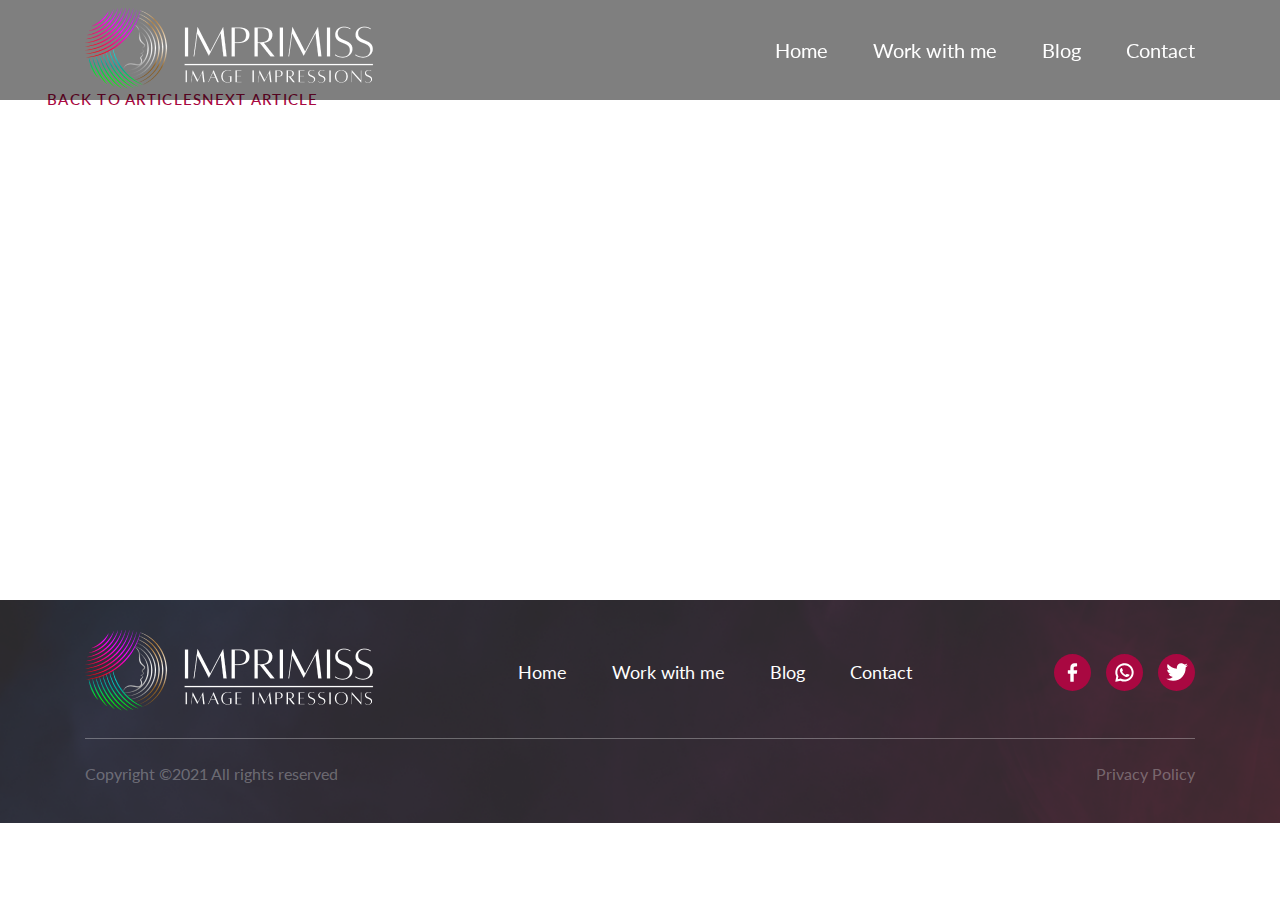
==== blog-single.html @ 501c7e94 "main" ====
<!DOCTYPE html>
<html lang="en">

<head>
    <meta charset="UTF-8">
    <meta http-equiv="X-UA-Compatible" content="IE=edge">
    <meta name="viewport" content="width=device-width, initial-scale=1.0">
    <title>Main</title>
    <link rel="stylesheet" href="css/lib/bootstrap.min.css">
    <link rel="stylesheet" href="https://unpkg.com/swiper/swiper-bundle.min.css" />
    <link rel="stylesheet" href="css/bundle.css">
</head>

<body>
    <header class="header black">
        <div class="container">
            <div class="row align-items-center">
                <div class="col-lg-4 col-md-4">
                    <a href="index.html"><img src="img/logo.png" alt="img"></a>
                </div>
                <div class="col-lg-8 col-md-8">
                    <nav>
                        <div class="listwrapper">
                            <ul>
                                <li><a href="#">Home</a></li>
                                <li><a href="#">Work with me</a></li>
                                <li><a href="#">Blog</a></li>
                                <li><a href="#">Contact</a></li>
                            </ul>
                            <ul class="secials-mob">
                                <li><a href="#" target="_blank"><img src="img/svg/fb.svg" alt="facebook"></a></li>
                                <li><a href="#" target="_blank"><img src="img/svg/viber.svg" alt="whatsapp"></a></li>
                                <li><a href="#" target="_blank"><img src="img/svg/twitter.svg" alt="twitter"></a></li>
                            </ul>
                        </div>
                    </nav>
                    <div class="hamburger-slim">
                    </div>
                </div>
            </div>
        </div>
    </header>

    <main class="main">
        <div class="articles-nav">
            <a href="#">back to articles</a>
            <a href="#">Next article</a>
        </div>
    </main>

    <a id="totop"></a>

    <footer class="footer">
        <div class="container">
            <div class="footer__topsect">
                <div class="footer__logo">
                    <a href="index.html"><img src="img/logo.png" alt="logo"></a>
                </div>
                <div class="footer__nav">
                    <ul>
                        <li><a href="#">Home</a></li>
                        <li><a href="#">Work with me</a></li>
                        <li><a href="#">Blog</a></li>
                        <li><a href="#">Contact</a></li>
                    </ul>
                </div>
                <div class="footer__socials">
                    <ul>
                        <li><a href="#"><img src="img/svg/fb.svg" alt="facebook"></a></li>
                        <li><a href="#"><img src="img/svg/viber.svg" alt="whatsapp"></a></li>
                        <li><a href="#"><img src="img/svg/twitter.svg" alt="twitter"></a></li>
                    </ul>
                </div>
            </div>
            <div class="footer__botsect">
                <p>Copyright ©2021 All rights reserved</p>
                <a href="#">Privacy Policy</a>
            </div>
        </div>
    </footer>


    <script src="js/lib/jquery.js"></script>
    <script src="https://unpkg.com/swiper/swiper-bundle.min.js"></script>
    <script src="js/lib/bootstrap.min.js"></script>
    <script src="js/common.js"></script>
</body>

</html>
---- css/bundle.css ----
@import url("https://fonts.googleapis.com/css2?family=Abril+Fatface&family=Lato:wght@100;300;400;700;900&display=swap");@media (min-width:1440px){.container{max-width:1310px}}img{max-width:100%}a{text-decoration:none}body{font-family:"Lato",sans-serif;font-size:20px;line-height:150%;color:#333333}.redbtn{background:#A90841;min-height:60px;letter-spacing:0.085em;text-transform:uppercase;color:#FFFFFF;display:-webkit-box;display:-ms-flexbox;display:flex;-webkit-box-align:center;-ms-flex-align:center;align-items:center;-webkit-box-pack:center;-ms-flex-pack:center;justify-content:center;font-weight:900;font-size:16px}.redbtn:hover{color:#fff;text-decoration:none}.section-title{font-size:50px;line-height:121.4%;font-family:"Abril Fatface",cursive;margin-bottom:48px}.w100{width:100%}.row.gap40{margin-left:-20px;margin-right:-20px}.row.gap40 [class*=" col-"],.row.gap40 [class^=col-]{padding-left:20px;padding-right:20px}h3{font-size:48px;line-height:121.4%;font-family:"Abril Fatface",cursive;margin-bottom:47px}.sectsubtitle{margin-bottom:26px;text-transform:uppercase;color:#A90841;letter-spacing:0.1em;text-transform:uppercase;font-weight:500;font-size:18px;line-height:121.4%}.sect-title{font-size:48px;line-height:121.4%;font-family:"Abril Fatface",cursive}header.header{height:120px;width:100%;background:rgba(0,0,0,0.5);position:fixed;left:0;top:0;z-index:11;display:-webkit-box;display:-ms-flexbox;display:flex;-webkit-box-align:center;-ms-flex-align:center;align-items:center}header.header nav{text-align:right}header.header nav ul{list-style-type:none;padding:0;margin:0}header.header nav ul li{display:inline-block;vertical-align:middle;margin-right:40px}header.header nav ul li:last-child{margin-right:0}header.header nav ul li a{color:#FFFFFF;font-size:20px;line-height:150%}header.header nav ul li a:hover{text-decoration:none}.header{-webkit-transition:0.5s;transition:0.5s}.header img{-webkit-transition:0.5s;transition:0.5s}.header.small{height:80px;background:rgba(0,0,0,0.8)}.header.small img{max-width:240px}.welcomescreen .swiper{width:100%;height:100%;z-index:initial}.welcomescreen .swiper-slide{text-align:center;font-size:18px;background:#fff;display:-webkit-box;display:-ms-flexbox;display:flex;-webkit-box-pack:center;-ms-flex-pack:center;justify-content:center;-webkit-box-align:center;-ms-flex-align:center;align-items:center}.welcomescreen .swiper-slide img{display:block;width:100%;height:100%;-o-object-fit:cover;object-fit:cover}.slide-wrap{height:100%;width:100%;position:relative}.slide-wrap:after{content:"";display:block;width:100%;height:100%;z-index:2;background:#000000;opacity:0.5;position:absolute;left:0;top:0}.welcomescreen{height:100vh;position:relative;min-height:600px}.welcomescreen .welcomescreen__textbox{z-index:3;position:absolute;top:0;padding-top:120px;width:100%;height:100%;display:-webkit-box;display:-ms-flexbox;display:flex;-webkit-box-align:center;-ms-flex-align:center;align-items:center;-webkit-box-pack:center;-ms-flex-pack:center;justify-content:center;text-align:center}.welcomescreen .welcomescreen__textbox .subtitle{font-weight:bold;font-size:22px;line-height:101%;color:#fff;margin-bottom:22px}.welcomescreen .welcomescreen__textbox h1{max-width:726px;margin:0 auto;color:#fff;font-size:48px;line-height:120%;font-family:"Abril Fatface",cursive;margin-bottom:86px;position:relative}.welcomescreen .welcomescreen__textbox h1 span{margin-top:20px;display:block;font-size:36px;line-height:120%}.welcomescreen .welcomescreen__textbox h1:after{content:"";display:block;height:6px;width:70px;position:absolute;bottom:-47px;left:0;right:0;margin:0 auto;background:#A90841}.welcomescreen .welcomescreen__textbox .welcomescreen__list{list-style-type:none;padding:0;margin:0 0 45px 0}.welcomescreen .welcomescreen__textbox .welcomescreen__list li{margin:0 22px;color:#fff;font-weight:bold;font-size:20px;line-height:150%;display:inline-block;vertical-align:middle;position:relative}.welcomescreen .welcomescreen__textbox .welcomescreen__list li:after{content:"";display:inline-block;width:12px;height:12px;border-radius:50%;background:#A90841;right:-31px;position:absolute;top:50%;-webkit-transform:translateY(-50%);transform:translateY(-50%)}.welcomescreen .welcomescreen__textbox .welcomescreen__list li:last-child:after{display:none}.welcomescreen .welcomescreen__textbox .redbtn{max-width:294px;margin:0 auto}.welcomescreen .swiper-pagination-bullet{margin:0 auto 21px!important;width:10px;height:10px;background:#FFFFFF;opacity:0.4;-webkit-transition:0.5s;transition:0.5s}.welcomescreen .swiper-pagination-bullet:last-child{margin-bottom:0!important}.welcomescreen .swiper-pagination-bullet.swiper-pagination-bullet-active{width:20px;height:20px;background:#A90841;opacity:1}.welcomescreen:after{content:"";display:inline-block;width:2px;height:132px;background:#A90841;bottom:-46px;position:absolute;left:0;right:0;margin:0 auto;z-index:4}.welcomescreen__socials{z-index:4;position:absolute;top:50%;-webkit-transform:translateY(-50%);transform:translateY(-50%)}.welcomescreen__socials ul{list-style-type:none;padding:0;margin:0}.welcomescreen__socials ul li{margin-bottom:32px}.welcomescreen__socials ul li:last-child{margin-bottom:0}.welcomescreen__socials a{display:-webkit-box;display:-ms-flexbox;display:flex;-webkit-box-align:center;-ms-flex-align:center;align-items:center;-webkit-box-pack:center;-ms-flex-pack:center;justify-content:center;background:#A90841;width:37px;height:37px;border-radius:50%;-webkit-transition:0.3s;transition:0.3s}.welcomescreen__socials a:hover{background:#c50d4e}.welcomescreen .swiper-pagination-bullet:hover{opacity:1}.welcomescreen__socials a{-webkit-transition:0.3s;transition:0.3s}.welcomescreen__socials a:hover{background:#c50d4e;-webkit-animation:pulse1 2s infinite;animation:pulse1 2s infinite}.footer__socials ul li a,.redbtn{-webkit-transition:0.3s;transition:0.3s}.footer__socials ul li a:hover,.redbtn:hover{background:#c50d4e;-webkit-animation:pulse1 2s infinite;animation:pulse1 2s infinite}@-webkit-keyframes pulse1{0%{-webkit-box-shadow:0 0 0 0 rgba(169,8,65,0.5)}70%{-webkit-box-shadow:0 0 0 20px rgba(169,8,65,0)}to{-webkit-box-shadow:0 0 0 0 rgba(169,8,65,0.5)}}@keyframes pulse1{0%{-webkit-box-shadow:0 0 0 0 rgba(169,8,65,0.5)}70%{-webkit-box-shadow:0 0 0 20px rgba(169,8,65,0)}to{-webkit-box-shadow:0 0 0 0 rgba(169,8,65,0.5)}}header.header nav ul li a{position:relative}header.header nav ul li a:after{content:"";display:inline-block;height:4px;width:0;background-color:#A90841;position:absolute;bottom:-15px;left:0;right:0;margin:0 auto;-webkit-transition:0.3s;transition:0.3s}header.header nav ul li a:hover:after{width:100%}footer.footer .footer__nav li a{-webkit-transition:0.3s;transition:0.3s}footer.footer .footer__nav li a:hover{text-decoration:none;color:#A90841}.showtablet{display:none}.hamburger-slim{display:none}.secials-mob{display:none}#totop{position:fixed;display:inline-block;right:200px;bottom:40px;width:50px;height:50px;background:url("../img/svg/totop.svg") no-repeat center;border:2px solid #A90841;-webkit-filter:drop-shadow(0px 4px 21px rgba(0,0,0,0.11));filter:drop-shadow(0px 4px 21px rgba(0,0,0,0.11));visibility:hidden;opacity:0;z-index:-1;-webkit-transition:0.5s;transition:0.5s;cursor:pointer}#totop.show{display:inline-block;z-index:4;opacity:1;visibility:visible}.quote-section{padding:124px 0 49px;background-color:#A90841;background-image:url("../img/dots-background.png")}.quote-section .descr{position:relative;text-align:center;color:#fff;font-size:24px;line-height:140%;font-family:"Abril Fatface",cursive;margin-bottom:52px}.quote-section .descr:after,.quote-section .descr:before{content:"";display:inline-block;width:74px;height:54px;position:absolute;top:50%;-webkit-transform:translateY(-50%);transform:translateY(-50%);background-repeat:no-repeat;background-size:100%;background-position:center}.quote-section .descr:after{background:url("../img/quotepic1.png");left:-142px}.quote-section .descr:before{background:url("../img/quotepic2.png");right:-142px}.quote-section .descr p:last-child{margin-bottom:0}.quote-section .author{color:#fff;margin:0;font-style:italic;font-size:20px;line-height:140%;text-align:center;position:relative}.quote-section .author:after{content:"";display:inline-block;width:70px;height:6px;background:#fff;position:absolute;margin:0 auto;left:0;right:0;top:-25px}.reversepostblock{margin-bottom:100px}.reversepostblock:last-child{margin-bottom:0}.reversepostblock img{width:100%}.reversepostblock .reversepostblock__wrapp{padding-left:44px}.reversepostblock h4{font-family:"Abril Fatface",cursive;font-size:48px;line-height:121.4%;position:relative;margin-bottom:56px}.reversepostblock h4:after{content:"";display:inline-block;position:absolute;left:0;bottom:-31px;background:#A90841;width:70px;height:6px}.reversepostblock .descr{max-width:466px;margin-bottom:50px}.reversepostblock .descr p:last-child{margin-bottom:0}.reversepostblock .redbtn{max-width:294px}.reversepostblock:nth-child(2n) .row{-webkit-box-orient:horizontal;-webkit-box-direction:reverse;-ms-flex-direction:row-reverse;flex-direction:row-reverse}.reviews{position:relative}.reviews .swiper-slide{width:74%}.reviewbox{background-image:url("../img/dots-background.png");background-color:#F5F5F5;padding:60px}.reviewbox .reviewbox__right .descr{font-weight:bold;font-size:20px;line-height:140%;margin-bottom:58px;height:112px;overflow:hidden}.reviewbox .reviewbox__right .descr p{display:-webkit-box;-webkit-line-clamp:4;-webkit-box-orient:vertical;overflow:hidden}.reviewbox .reviewbox__right .descr p:last-child{margin-bottom:0}.reviewbox .reviewbox__right a{text-transform:uppercase;color:#A90841;letter-spacing:0.085em;font-weight:900;font-size:16px;line-height:150%}.reviewbox .review__bottsect{display:-webkit-box;display:-ms-flexbox;display:flex;-webkit-box-align:center;-ms-flex-align:center;align-items:center;-webkit-box-pack:justify;-ms-flex-pack:justify;justify-content:space-between}.reviewbox .review__bottsect .name{color:#4F4F4F;font-weight:600;font-size:15px;line-height:120%}.reviewbox .review__bottsect a{color:#A90841;letter-spacing:0.085em;text-transform:uppercase;font-weight:900;font-size:16px;line-height:150%}.quote-section-img{padding:150px 0 76px 0;position:relative}.quote-section-img:after{content:"";display:block;max-width:804px;width:100%;height:324px;max-height:100%;margin:0 auto;background:radial-gradient(50% 50% at 50% 50%,#000000 0%,rgba(0,0,0,0) 100%);opacity:0.9;position:absolute;left:50%;top:50%;-webkit-transform:translate(-50%,-50%);transform:translate(-50%,-50%)}.quote-section-img img{position:absolute;left:0;top:0;width:100%;height:100%;-o-object-fit:cover;object-fit:cover;-o-object-position:50% 50%;object-position:50% 50%}.quote-section-img .description{color:#fff;text-align:center;font-size:48px;line-height:121.4%;font-family:"Abril Fatface",cursive;margin-bottom:54px;position:relative;z-index:2}.quote-section-img .description:after{content:"";display:inline-block;position:absolute;left:0;right:0;margin:0 auto;width:70px;height:6px;background:#A90841;bottom:-30px}.quote-section-img .description p{margin-bottom:0}.quote-section-img .author{margin:0;color:#fff;font-size:20px;line-height:150%;text-align:center}.quote-section-img .descr-wrapp{position:relative}.quote-section-img .descr-wrapp:after,.quote-section-img .descr-wrapp:before{content:"";display:inline-block;width:74px;height:54px;position:absolute;top:0;background-repeat:no-repeat;background-position:center;background-size:100%;top:20%}.quote-section-img .descr-wrapp:after{right:-140px;background:url("../img/quotepic2.png")}.quote-section-img .descr-wrapp:before{left:-140px;background:url("../img/quotepic1.png")}.quote-section-img .container{position:relative;z-index:2}.hamburger-slim{display:none}.reviews{padding:50px 0 164px}.reversepostblocks{padding:100px 0 50px}.main{min-height:600px}.first-bgsection{height:526px;position:relative;padding-top:120px;display:-webkit-box;display:-ms-flexbox;display:flex;-webkit-box-align:center;-ms-flex-align:center;align-items:center}.first-bgsection>img{position:absolute;left:0;top:0;-o-object-fit:cover;object-fit:cover;-o-object-position:50% 50%;object-position:50% 50%}.first-bgsection .first-bgsection__title{position:relative;z-index:2;margin:0;color:#fff;font-size:64px;line-height:121.4%;font-family:"Abril Fatface",cursive;margin-top:-30px}.wwm-section{padding:100px 0 50px}.wwm-section .sect-title{max-width:891px;margin-bottom:30px}.wwm-section .descr p:last-child{margin-bottom:0}.blog-fscreen{height:526px;position:relative;display:-webkit-box;display:-ms-flexbox;display:flex;-webkit-box-align:center;-ms-flex-align:center;align-items:center}.blog-fscreen>img{position:absolute;width:100%;height:100%;left:0;top:0;-o-object-fit:cover;object-fit:cover;-o-object-position:50% 50%;object-position:50% 50%}.blog-fscreen h1{position:relative;z-index:2;color:#fff}.blogsection{padding:100px 0}.blogsection a{text-decoration:none!important}.blogsection .row{margin-left:-20px;margin-right:-20px}.blogsection .row .col-md-6{padding-right:20px;padding-left:20px}.blogsection__item{margin-bottom:40px}.blog-item{position:relative;height:289px;background:#A90841;padding:60px 66px 48px;display:-webkit-box;display:-ms-flexbox;display:flex;-webkit-box-orient:vertical;-webkit-box-direction:normal;-ms-flex-direction:column;flex-direction:column;-webkit-box-pack:justify;-ms-flex-pack:justify;justify-content:space-between}.blog-item h5{font-family:"Abril Fatface",cursive;color:#fff;margin:0;font-size:36px;line-height:121.4%;display:-webkit-box;-webkit-line-clamp:3;-webkit-box-orient:vertical;overflow:hidden}.blog-item span{display:inline-block;font-weight:bold;font-size:16px;line-height:150%;color:#fff}.pagination{margin:10px 0 0 0;-webkit-box-pack:center;-ms-flex-pack:center;justify-content:center}.pagination ul{list-style:none;padding:0;margin:0}.pagination ul li{display:inline-block;vertical-align:middle;margin:0 13px}.pagination ul li a{font-weight:600;font-size:18px;line-height:22px;color:#000;position:relative;-webkit-transition:0.5s;transition:0.5s}.pagination ul li a:hover{opacity:0.5}.pagination ul li.active a:after{content:"";display:inline-block;width:30px;height:3px;background:#A90841;position:absolute;bottom:0;left:50%;-webkit-transform:translateX(-50%);transform:translateX(-50%);bottom:-11px}.articles-nav{padding-top:90px;display:-webkit-box;display:-ms-flexbox;display:flex}.articles-nav a{text-decoration:none;font-weight:500;font-size:15px;line-height:121.4%;letter-spacing:0.085em;text-transform:uppercase;color:#A90841;position:relative}.articles-nav a:first-child{padding-left:47px}.articles-nav a:last-child{padding-right:47px}footer.footer{padding:30px 0 36px;background:#333333;background-image:url("../img/footer-bg.png");background-repeat:no-repeat;background-size:cover;background-position:center}footer.footer .footer__topsect{display:-webkit-box;display:-ms-flexbox;display:flex;-webkit-box-align:center;-ms-flex-align:center;align-items:center;-webkit-box-pack:justify;-ms-flex-pack:justify;justify-content:space-between;padding-bottom:24px;border-bottom:1px solid rgba(255,255,255,0.3)}footer.footer .footer__nav ul{padding:0;margin:0;list-style-type:none}footer.footer .footer__nav li{display:inline-block;vertical-align:middle;margin-right:40px}footer.footer .footer__nav li:last-child{margin-right:0}footer.footer .footer__nav li a{color:#fff}footer.footer .footer__botsect{padding-top:21px;display:-webkit-box;display:-ms-flexbox;display:flex;-webkit-box-align:center;-ms-flex-align:center;align-items:center;-webkit-box-pack:justify;-ms-flex-pack:justify;justify-content:space-between}footer.footer .footer__botsect a,footer.footer .footer__botsect p{margin:0;font-size:16px;color:rgba(255,255,255,0.3)}footer.footer .footer__botsect a{-webkit-transition:0.3s;transition:0.3s}footer.footer .footer__botsect a:hover{color:white;text-decoration:none}.footer__socials ul{list-style-type:none;padding:0;margin:0}.footer__socials ul li{display:inline-block;vertical-align:middle;margin-left:10px}.footer__socials ul li:first-child{margin-left:0}.footer__socials ul li a{display:-webkit-box;display:-ms-flexbox;display:flex;-webkit-box-align:center;-ms-flex-align:center;align-items:center;-webkit-box-pack:center;-ms-flex-pack:center;justify-content:center;background:#A90841;width:37px;height:37px;border-radius:50%}@media (max-width:1900.8px){#totop{right:40px}}@media (max-width:1600px){body{font-size:18px}header.header{height:100px}.welcomescreen .welcomescreen__textbox h1{margin-bottom:60px;max-width:650px}.welcomescreen .welcomescreen__textbox h1:after{bottom:-39px}.welcomescreen:after{height:70px;bottom:-35px}.section-title{margin-bottom:30px}#totop{right:40px}.firstsection{height:400px}.welcomescreen__socials ul li{margin-bottom:22px}.reversepostblock .descr{margin-bottom:30px}.quote-section{padding-top:100px}h3{margin-bottom:30px}.quote-section-img{padding:100px 0 70px 0;position:relative}.reviews{padding-bottom:100px}.reversepostblock .redbtn{max-width:260px;min-height:56px}.redbtn{font-size:14px;min-height:56px;max-width:260px}.quote-section-img .author,.quote-section .author,.welcomescreen .welcomescreen__textbox .welcomescreen__list li{font-size:18px}.welcomescreen .welcomescreen__textbox .subtitle{font-size:20px}.quote-section .descr{font-size:22px}.welcomescreen .welcomescreen__textbox h1 span{font-size:24px}.blog-item h5{font-size:32px}.quote-section-img .description,.section-title,h3{font-size:42px}.reversepostblock h4,.welcomescreen .welcomescreen__textbox h1{font-size:42px}.firstsection h1{font-size:46px}}@media (max-width:1199.8px){body{font-size:16px}.welcomescreen .welcomescreen__textbox h1{font-size:52px;max-width:540px}.welcomescreen .welcomescreen__textbox .subtitle{margin-bottom:15px;font-size:18px}.welcomescreen .welcomescreen__textbox .welcomescreen__list{margin-bottom:30px}.welcomescreen .welcomescreen__textbox .welcomescreen__list li{font-size:16px}.welcomescreen__socials ul li{margin-bottom:20px}.welcomescreen .swiper-pagination-bullet{margin:0 auto 15px!important}footer.footer .footer__nav li{margin-right:35px}.footer__logo img{max-width:200px}.blogsection .row{margin-left:-15px;margin-right:-15px}.blogsection .row .col-md-6{padding-right:15px;padding-left:15px}.blog-item{margin-bottom:30px;padding:40px 50px 30px;height:240px}header.header nav ul li{margin-right:30px}.quote-section-img .description,.reversepostblock h4,.section-title,.welcomescreen .welcomescreen__textbox h1,h3{font-size:38px}.blog-item h5{font-size:28px}.quote-section .descr{font-size:20px}header.header nav ul li a{font-size:18px}footer.footer .footer__botsect a,footer.footer .footer__botsect p{font-size:14px}.blogsection{padding:70px 0}}@media (max-width:991.8px){.welcomescreen .welcomescreen__textbox{padding-top:100px}header.header nav ul li{margin-right:30px}.welcomescreen .welcomescreen__textbox .subtitle{margin-bottom:25px}.welcomescreen .welcomescreen__textbox h1{margin-bottom:70px}.showtablet{display:block}footer.footer .footer__nav li{margin-right:20px}#totop{bottom:100px}.firstsection{height:340px}.firstsection{padding-top:100px}.blog-item{padding:30px 30px 20px;height:220px}.blog-item h5{font-size:24px}.quote-section-img .descr-wrapp:after,.quote-section-img .descr-wrapp:before,.quote-section .descr:after,.quote-section .descr:before{display:none}.hamburger-slim{display:inline-block;cursor:pointer}.hamburger-slim{width:40px;height:20px}.hamburger-slim:after,.hamburger-slim:before{width:40px;height:3px}.hamburger-slim:before{-webkit-box-shadow:#f69b31 0 9px 0 0;box-shadow:#f69b31 0 9px 0 0}.hamburger-slim{background:transparent;margin:0;position:relative;height:26px;width:48px;right:15px;position:absolute;top:50%;-webkit-transform:translateY(-50%);transform:translateY(-50%)}.hamburger-slim:after,.hamburger-slim:before{background:#fff;-webkit-backface-visibility:hidden;backface-visibility:hidden;content:"";height:4px;left:0;-webkit-transition:0.75s;transition:0.75s;width:48px}.hamburger-slim:before{-webkit-box-shadow:#fff 0 12px 0 0;box-shadow:#fff 0 12px 0 0;position:absolute;top:0}.hamburger-slim:after{position:absolute;top:calc(100% - 2px)}.hamburger-slim.active:before{-webkit-box-shadow:transparent 0 0 0 0;box-shadow:transparent 0 0 0 0;top:50%;-webkit-transform:rotate(225deg);transform:rotate(225deg)}.hamburger-slim.active:after{top:50%;-webkit-transform:rotate(315deg);transform:rotate(315deg)}header.header nav{display:none}header.header .container{position:relative}.welcomescreen .swiper-pagination,.welcomescreen__socials{display:none}.welcomescreen .welcomescreen__textbox h1{max-width:100%}.reversepostblock .reversepostblock__wrapp{padding-left:0}.row.gap40{margin-left:-15px;margin-right:-15px}.row.gap40 [class*=" col-"],.row.gap40 [class^=col-]{padding-left:15px;padding-right:15px}.reversepostblock h4{margin-bottom:40px}.reversepostblock h4:after{bottom:-23px}.reversepostblock .redbtn{max-width:230px;min-height:50px}.reversepostblock{margin-bottom:70px}.footer__nav{display:none}.quote-section,.reversepostblocks{padding-top:70px}.welcomescreen .welcomescreen__textbox h1{font-size:42px}.quote-section-img .description,.reversepostblock h4,.section-title{font-size:32px}.firstsection h1{font-size:42px}}@media (max-width:767.8px){.welcomescreen .welcomescreen__textbox{padding-top:80px}.infosect .textwrapper p{max-width:100%}header.header nav{display:none}.hamburger-slim{display:inline-block}.hamburger-slim{background:transparent;margin:0;position:relative;height:25px;width:40px;position:absolute;right:15px;top:20px}.hamburger-slim:after,.hamburger-slim:before{background:#fff;-webkit-backface-visibility:hidden;backface-visibility:hidden;content:"";height:2px;left:0;-webkit-transition:0.75s;transition:0.75s;width:40px}.hamburger-slim:before{-webkit-box-shadow:#fff 0 12px 0 0;box-shadow:#fff 0 12px 0 0;position:absolute;top:0}.hamburger-slim:after{position:absolute;top:calc(100% - 2px)}.hamburger-slim.active:before{-webkit-box-shadow:transparent 0 0 0 0;box-shadow:transparent 0 0 0 0;top:50%;-webkit-transform:rotate(225deg);transform:rotate(225deg)}.hamburger-slim.active:after{top:50%;-webkit-transform:rotate(315deg);transform:rotate(315deg)}.header .container{position:relative}.header .col-lg-8{position:initial}header.header{height:80px}header.header img{max-width:240px}.welcomescreen .welcomescreen__textbox .subtitle{max-width:calc(100% - 120px);margin:0 auto 20px}.welcomescreen .welcomescreen__textbox h1{margin:0 auto 60px;font-size:38px}.welcomescreen .welcomescreen__textbox h1 span{font-size:22px}.welcomescreen .welcomescreen__textbox .welcomescreen__list li{display:block}.welcomescreen .welcomescreen__textbox .welcomescreen__list li:after{position:relative;top:-1px;-webkit-transform:none;transform:none;right:initial;margin-left:10px;display:inline-block!important;width:8px;height:8px}.welcomescreen .welcomescreen__textbox .welcomescreen__list li:before{content:"";display:inline-block;width:12px;height:12px;border-radius:50%;background:#A90841;margin-right:10px;width:8px;height:8px;top:-1px}.welcomescreen__socials{left:15px!important}.swiper-pagination-vertical.swiper-pagination-bullets,.swiper-vertical>.swiper-pagination-bullets{right:15px!important}.welcomescreen:after{display:none}.meetcons{overflow:hidden}.meetcons__photo:after{right:-60px;bottom:-100px;top:initial}.meetcons__photo{margin-bottom:30px}.works .works__quote:after{left:-15px;top:-55px}.works .works__quote:before{right:-15px;bottom:10px;top:initial}.workbox .textbox{padding:15px 0 50px 0}.works__bottbtn{margin-top:20px}.infosect__second .infosect__infbox:first-child:after{top:64%}.infosect.infosect__second{padding-bottom:30px}header.header nav{display:block;position:fixed;bottom:0;background:rgba(0,0,0,0.9);left:0;width:100%;height:calc(100%);display:-webkit-box;display:-ms-flexbox;display:flex;-webkit-box-align:center;-ms-flex-align:center;align-items:center;-webkit-box-pack:center;-ms-flex-pack:center;justify-content:center;padding-top:80px;-webkit-transform:translateX(100%);transform:translateX(100%);-webkit-transition:0.5s;transition:0.5s;-webkit-animation-timing-function:ease-in-out;animation-timing-function:ease-in-out}header.header nav ul{text-align:center}header.header nav ul li{display:block;margin:0 0 20px 0}header.header nav ul li a{font-size:22px}header.header nav.show{-webkit-transform:translateX(0);transform:translateX(0)}header.header img{z-index:3;position:relative}header.header nav ul li a:after{display:none!important}.reversepostblock__wrapp{margin-top:20px}.reviews .swiper-slide{width:80%}.reviewbox .reviewbox__right .descr{font-weight:normal;font-size:18px}.reviewbox{padding:30px}.reviewbox .reviewbox__right .descr{margin-bottom:30px}.quote-section-img{padding:70px 0 50px 0}.reviews{padding-bottom:70px}.quote-section-img .description{font-size:28px}.quote-section-img .author{font-size:16px}.reviewbox .review__bottsect a{font-size:14px}}@media (max-width:575.8px){.hamburger-slim{top:50%;-webkit-transform:translateY(-50%);transform:translateY(-50%)}header.header img{max-width:190px!important}.welcomescreen__socials{display:none}.swiper-pagination-vertical.swiper-pagination-bullets,.swiper-vertical>.swiper-pagination-bullets{display:none}.welcomescreen .welcomescreen__textbox .subtitle{max-width:100%;font-size:16px}.welcomescreen .welcomescreen__textbox h1{max-width:100%;font-size:28px;line-height:120%;margin-bottom:50px}.welcomescreen .welcomescreen__textbox h1:after{height:4px;bottom:-30px}.welcomescreen .welcomescreen__textbox .redbtn{max-width:220px}.redbtn{min-height:54px;font-size:14px}.welcomescreen{min-height:550px}.footer__logo img{max-width:150px}.welcomescreen .welcomescreen__textbox{padding-top:80px}.secials-mob{display:block}header.header nav ul.secials-mob{padding-top:0;margin-bottom:0;margin-top:50px}header.header nav ul.secials-mob li{display:inline-block;margin:0 10px}header.header nav ul.secials-mob li a{display:-webkit-box;display:-ms-flexbox;display:flex;-webkit-box-align:center;-ms-flex-align:center;align-items:center;-webkit-box-pack:center;-ms-flex-pack:center;justify-content:center;background:#A90841;width:37px;height:37px;border-radius:50%}header.header nav ul{margin-bottom:20px}header.header nav ul li{margin-bottom:15px}header.header nav ul li a{font-size:20px}header.header nav ul li:last-child{margin-bottom:0}#totop{bottom:50px;right:20px}.firstsection{padding-top:80px;height:260px}.blog-item{height:200px;margin-bottom:20px}.reversepostblock h4{margin-bottom:30px}.reversepostblock h4:after{bottom:-18px;width:50px;height:4px}.quote-section .descr{margin-bottom:30px}.quote-section .author:after{top:-16px}.reversepostblock{margin-bottom:50px}h3{margin-bottom:20px}.reviews .swiper-slide{width:90%}.reviewbox .reviewbox__right .descr{margin-bottom:20px;font-size:16px}.reviewbox{padding:20px}.quote-section-img .description{margin-bottom:30px}.quote-section-img .description:after{bottom:-19px}.firstsection h1{font-size:32px}h3{font-size:28px}.reversepostblock h4{font-size:24px}.quote-section-img .description{font-size:21px}.welcomescreen .welcomescreen__textbox h1 span{font-size:18px}.quote-section .descr{font-size:16px}.quote-section-img .author,.quote-section .author{font-size:14px}.reviewbox .review__bottsect .name,.reviewbox .review__bottsect a{font-size:12px}.quote-section-img .description:after,.quote-section .author:after,.welcomescreen .welcomescreen__textbox h1:after{width:50px;height:4px}.redbtn{max-width:240px;min-height:50px;font-size:12px}.blogsection,.quote-section,.reversepostblocks{padding:50px 0}.reviews{padding-bottom:50px}.reversepostblocks{padding-bottom:0}#totop{bottom:20px;width:40px;height:40px}}@media (max-width:360.8px){header.header{height:60px!important}.welcomescreen .welcomescreen__textbox h1{font-size:30px}.welcomescreen .welcomescreen__textbox .welcomescreen__list li{margin:0}.welcomescreen .welcomescreen__textbox{padding-top:60px}.footer__botsect{-ms-flex-wrap:wrap;flex-wrap:wrap}footer.footer{padding-bottom:20px}.footer__socials ul li{margin-left:5px}.pagination ul li{margin:0 8px}.pagination ul li a{font-size:16px}.quote-section-img .description p br{display:none}.infosect .infosect__text p,.infosect__green .descrbox h3,.infosect__second h3,.meetcons .title,.testimonials .section-title{font-size:28px}.testimonials .testimonials__slide .descr p{font-size:16px}}@media (max-height:600px) and (min-width:1025px){.welcomescreen:after{height:40px;bottom:-20px}.welcomescreen .welcomescreen__textbox .subtitle{font-size:18px;margin-bottom:20px}.welcomescreen .welcomescreen__textbox h1{margin-bottom:50px}.welcomescreen .welcomescreen__textbox h1:after{bottom:-30px}.welcomescreen .welcomescreen__textbox .welcomescreen__list{margin-bottom:25px}}@media (max-width:767.8px) and (max-height:400px){header.header nav{display:block}header.header nav ul{padding-top:50px}header.header nav .listwrapper{overflow:scroll;height:100%;padding-bottom:20px}}@media (max-width:820px) and (orientation:landscape){.welcomescreen .welcomescreen__textbox .subtitle{margin-bottom:15px}}
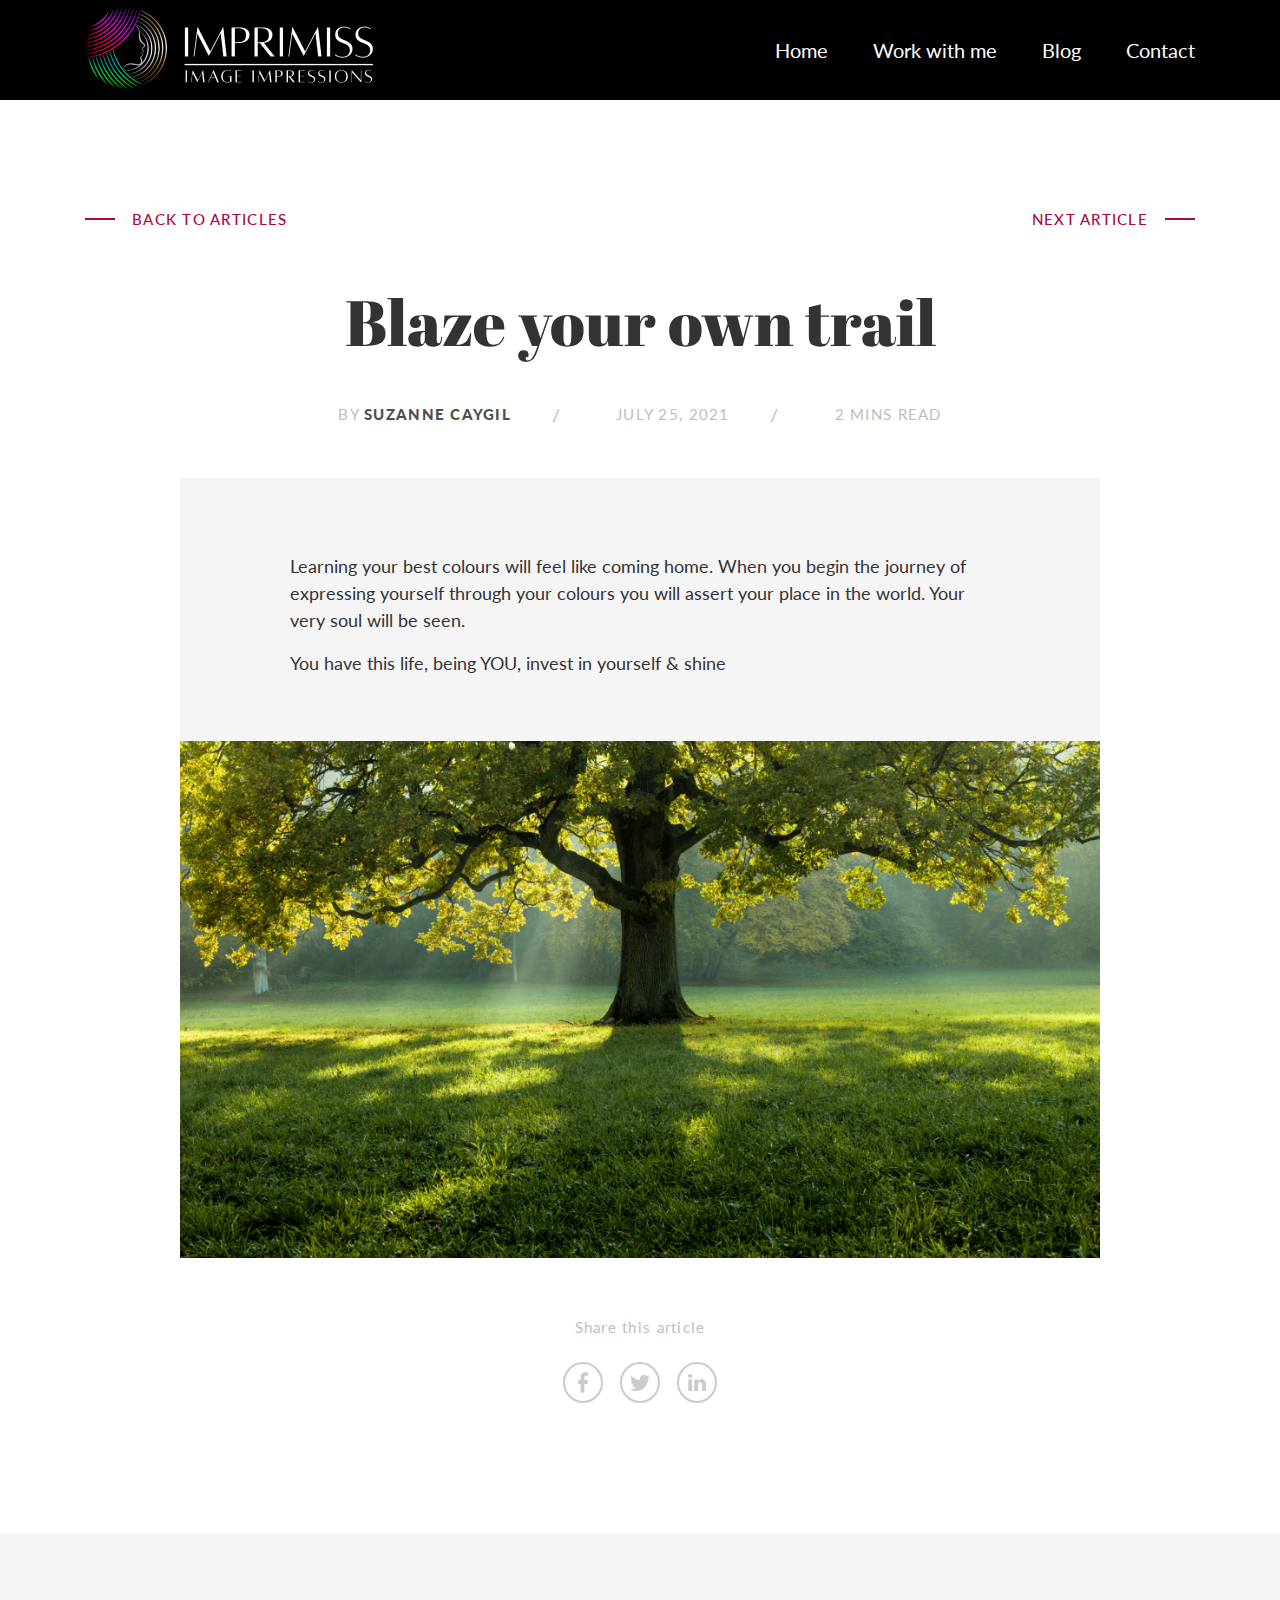
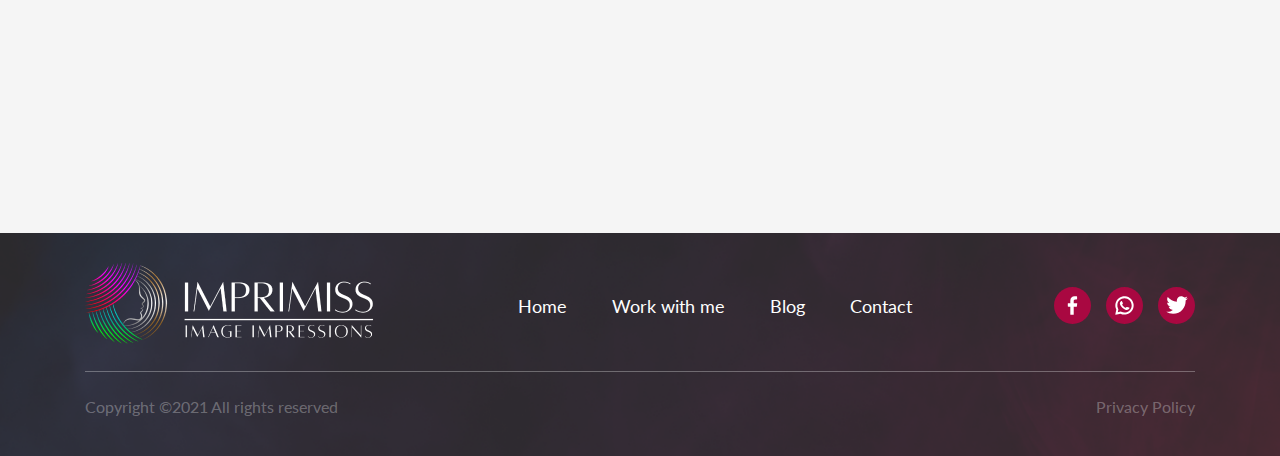
==== commit e6fab0cc: "blog" ====
--- a/blog-single.html
+++ b/blog-single.html
@@ -5,7 +5,7 @@
     <meta charset="UTF-8">
     <meta http-equiv="X-UA-Compatible" content="IE=edge">
     <meta name="viewport" content="width=device-width, initial-scale=1.0">
-    <title>Main</title>
+    <title>Blog</title>
     <link rel="stylesheet" href="css/lib/bootstrap.min.css">
     <link rel="stylesheet" href="https://unpkg.com/swiper/swiper-bundle.min.css" />
     <link rel="stylesheet" href="css/bundle.css">
@@ -41,10 +41,51 @@
         </div>
     </header>
 
-    <main class="main">
-        <div class="articles-nav">
-            <a href="#">back to articles</a>
-            <a href="#">Next article</a>
+    <main class="main headerpadding">
+        <div class="blogsingle-section">
+            <div class="container">
+                <div class="articles-nav">
+                    <a href="#">back to articles</a>
+                    <a href="#">Next article</a>
+                </div>
+                <div class="row justify-content-center postbox">
+                    <div class="col-lg-10">
+                        <h1>Blaze your own trail</h1>
+                        <ul class="abpostbox">
+                            <li>by <span>Suzanne Caygil</span></li>
+                            <li>July 25, 2021</li>
+                            <li>2 mins read</li>
+                        </ul>
+                        <div class="greycontent">
+                            <p>
+                                Learning your best colours will feel like coming home. When you begin the journey of
+                                expressing yourself through your colours you will assert your place in the world. Your
+                                very soul will be seen.
+                            </p>
+                            <p>
+                                You have this life, being YOU, invest in yourself & shine
+                            </p>
+                        </div>
+                        <img src="img/image3.jpg" alt="img">
+                        <div class="postbox__bottomsect">
+                            <p class="text-center">Share this article</p>
+                            <ul>
+                                <li><a href="#"><img src="img/svg/facebook-grey.svg" alt="facebook"></a></li>
+                                <li><a href="#"><img src="img/svg/whatsapp-grey.svg" alt="whatsapp"></a></li>
+                                <li><a href="#"><img src="img/svg/linkedin-grey.svg" alt="linkedin"></a></li>
+                            </ul>
+                        </div>
+                    </div>
+                </div>
+            </div>
+        </div>
+        <div class="contact-section">
+            <div class="container">
+                <div class="row">
+                    <div class="col-lg-6"></div>
+                    <div class="col-lg-5 offset-lg-1"></div>
+                </div>
+            </div>
         </div>
     </main>
 
--- a/css/bundle.css
+++ b/css/bundle.css
@@ -1 +1 @@
-@import url("https://fonts.googleapis.com/css2?family=Abril+Fatface&family=Lato:wght@100;300;400;700;900&display=swap");@media (min-width:1440px){.container{max-width:1310px}}img{max-width:100%}a{text-decoration:none}body{font-family:"Lato",sans-serif;font-size:20px;line-height:150%;color:#333333}.redbtn{background:#A90841;min-height:60px;letter-spacing:0.085em;text-transform:uppercase;color:#FFFFFF;display:-webkit-box;display:-ms-flexbox;display:flex;-webkit-box-align:center;-ms-flex-align:center;align-items:center;-webkit-box-pack:center;-ms-flex-pack:center;justify-content:center;font-weight:900;font-size:16px}.redbtn:hover{color:#fff;text-decoration:none}.section-title{font-size:50px;line-height:121.4%;font-family:"Abril Fatface",cursive;margin-bottom:48px}.w100{width:100%}.row.gap40{margin-left:-20px;margin-right:-20px}.row.gap40 [class*=" col-"],.row.gap40 [class^=col-]{padding-left:20px;padding-right:20px}h3{font-size:48px;line-height:121.4%;font-family:"Abril Fatface",cursive;margin-bottom:47px}.sectsubtitle{margin-bottom:26px;text-transform:uppercase;color:#A90841;letter-spacing:0.1em;text-transform:uppercase;font-weight:500;font-size:18px;line-height:121.4%}.sect-title{font-size:48px;line-height:121.4%;font-family:"Abril Fatface",cursive}header.header{height:120px;width:100%;background:rgba(0,0,0,0.5);position:fixed;left:0;top:0;z-index:11;display:-webkit-box;display:-ms-flexbox;display:flex;-webkit-box-align:center;-ms-flex-align:center;align-items:center}header.header nav{text-align:right}header.header nav ul{list-style-type:none;padding:0;margin:0}header.header nav ul li{display:inline-block;vertical-align:middle;margin-right:40px}header.header nav ul li:last-child{margin-right:0}header.header nav ul li a{color:#FFFFFF;font-size:20px;line-height:150%}header.header nav ul li a:hover{text-decoration:none}.header{-webkit-transition:0.5s;transition:0.5s}.header img{-webkit-transition:0.5s;transition:0.5s}.header.small{height:80px;background:rgba(0,0,0,0.8)}.header.small img{max-width:240px}.welcomescreen .swiper{width:100%;height:100%;z-index:initial}.welcomescreen .swiper-slide{text-align:center;font-size:18px;background:#fff;display:-webkit-box;display:-ms-flexbox;display:flex;-webkit-box-pack:center;-ms-flex-pack:center;justify-content:center;-webkit-box-align:center;-ms-flex-align:center;align-items:center}.welcomescreen .swiper-slide img{display:block;width:100%;height:100%;-o-object-fit:cover;object-fit:cover}.slide-wrap{height:100%;width:100%;position:relative}.slide-wrap:after{content:"";display:block;width:100%;height:100%;z-index:2;background:#000000;opacity:0.5;position:absolute;left:0;top:0}.welcomescreen{height:100vh;position:relative;min-height:600px}.welcomescreen .welcomescreen__textbox{z-index:3;position:absolute;top:0;padding-top:120px;width:100%;height:100%;display:-webkit-box;display:-ms-flexbox;display:flex;-webkit-box-align:center;-ms-flex-align:center;align-items:center;-webkit-box-pack:center;-ms-flex-pack:center;justify-content:center;text-align:center}.welcomescreen .welcomescreen__textbox .subtitle{font-weight:bold;font-size:22px;line-height:101%;color:#fff;margin-bottom:22px}.welcomescreen .welcomescreen__textbox h1{max-width:726px;margin:0 auto;color:#fff;font-size:48px;line-height:120%;font-family:"Abril Fatface",cursive;margin-bottom:86px;position:relative}.welcomescreen .welcomescreen__textbox h1 span{margin-top:20px;display:block;font-size:36px;line-height:120%}.welcomescreen .welcomescreen__textbox h1:after{content:"";display:block;height:6px;width:70px;position:absolute;bottom:-47px;left:0;right:0;margin:0 auto;background:#A90841}.welcomescreen .welcomescreen__textbox .welcomescreen__list{list-style-type:none;padding:0;margin:0 0 45px 0}.welcomescreen .welcomescreen__textbox .welcomescreen__list li{margin:0 22px;color:#fff;font-weight:bold;font-size:20px;line-height:150%;display:inline-block;vertical-align:middle;position:relative}.welcomescreen .welcomescreen__textbox .welcomescreen__list li:after{content:"";display:inline-block;width:12px;height:12px;border-radius:50%;background:#A90841;right:-31px;position:absolute;top:50%;-webkit-transform:translateY(-50%);transform:translateY(-50%)}.welcomescreen .welcomescreen__textbox .welcomescreen__list li:last-child:after{display:none}.welcomescreen .welcomescreen__textbox .redbtn{max-width:294px;margin:0 auto}.welcomescreen .swiper-pagination-bullet{margin:0 auto 21px!important;width:10px;height:10px;background:#FFFFFF;opacity:0.4;-webkit-transition:0.5s;transition:0.5s}.welcomescreen .swiper-pagination-bullet:last-child{margin-bottom:0!important}.welcomescreen .swiper-pagination-bullet.swiper-pagination-bullet-active{width:20px;height:20px;background:#A90841;opacity:1}.welcomescreen:after{content:"";display:inline-block;width:2px;height:132px;background:#A90841;bottom:-46px;position:absolute;left:0;right:0;margin:0 auto;z-index:4}.welcomescreen__socials{z-index:4;position:absolute;top:50%;-webkit-transform:translateY(-50%);transform:translateY(-50%)}.welcomescreen__socials ul{list-style-type:none;padding:0;margin:0}.welcomescreen__socials ul li{margin-bottom:32px}.welcomescreen__socials ul li:last-child{margin-bottom:0}.welcomescreen__socials a{display:-webkit-box;display:-ms-flexbox;display:flex;-webkit-box-align:center;-ms-flex-align:center;align-items:center;-webkit-box-pack:center;-ms-flex-pack:center;justify-content:center;background:#A90841;width:37px;height:37px;border-radius:50%;-webkit-transition:0.3s;transition:0.3s}.welcomescreen__socials a:hover{background:#c50d4e}.welcomescreen .swiper-pagination-bullet:hover{opacity:1}.welcomescreen__socials a{-webkit-transition:0.3s;transition:0.3s}.welcomescreen__socials a:hover{background:#c50d4e;-webkit-animation:pulse1 2s infinite;animation:pulse1 2s infinite}.footer__socials ul li a,.redbtn{-webkit-transition:0.3s;transition:0.3s}.footer__socials ul li a:hover,.redbtn:hover{background:#c50d4e;-webkit-animation:pulse1 2s infinite;animation:pulse1 2s infinite}@-webkit-keyframes pulse1{0%{-webkit-box-shadow:0 0 0 0 rgba(169,8,65,0.5)}70%{-webkit-box-shadow:0 0 0 20px rgba(169,8,65,0)}to{-webkit-box-shadow:0 0 0 0 rgba(169,8,65,0.5)}}@keyframes pulse1{0%{-webkit-box-shadow:0 0 0 0 rgba(169,8,65,0.5)}70%{-webkit-box-shadow:0 0 0 20px rgba(169,8,65,0)}to{-webkit-box-shadow:0 0 0 0 rgba(169,8,65,0.5)}}header.header nav ul li a{position:relative}header.header nav ul li a:after{content:"";display:inline-block;height:4px;width:0;background-color:#A90841;position:absolute;bottom:-15px;left:0;right:0;margin:0 auto;-webkit-transition:0.3s;transition:0.3s}header.header nav ul li a:hover:after{width:100%}footer.footer .footer__nav li a{-webkit-transition:0.3s;transition:0.3s}footer.footer .footer__nav li a:hover{text-decoration:none;color:#A90841}.showtablet{display:none}.hamburger-slim{display:none}.secials-mob{display:none}#totop{position:fixed;display:inline-block;right:200px;bottom:40px;width:50px;height:50px;background:url("../img/svg/totop.svg") no-repeat center;border:2px solid #A90841;-webkit-filter:drop-shadow(0px 4px 21px rgba(0,0,0,0.11));filter:drop-shadow(0px 4px 21px rgba(0,0,0,0.11));visibility:hidden;opacity:0;z-index:-1;-webkit-transition:0.5s;transition:0.5s;cursor:pointer}#totop.show{display:inline-block;z-index:4;opacity:1;visibility:visible}.quote-section{padding:124px 0 49px;background-color:#A90841;background-image:url("../img/dots-background.png")}.quote-section .descr{position:relative;text-align:center;color:#fff;font-size:24px;line-height:140%;font-family:"Abril Fatface",cursive;margin-bottom:52px}.quote-section .descr:after,.quote-section .descr:before{content:"";display:inline-block;width:74px;height:54px;position:absolute;top:50%;-webkit-transform:translateY(-50%);transform:translateY(-50%);background-repeat:no-repeat;background-size:100%;background-position:center}.quote-section .descr:after{background:url("../img/quotepic1.png");left:-142px}.quote-section .descr:before{background:url("../img/quotepic2.png");right:-142px}.quote-section .descr p:last-child{margin-bottom:0}.quote-section .author{color:#fff;margin:0;font-style:italic;font-size:20px;line-height:140%;text-align:center;position:relative}.quote-section .author:after{content:"";display:inline-block;width:70px;height:6px;background:#fff;position:absolute;margin:0 auto;left:0;right:0;top:-25px}.reversepostblock{margin-bottom:100px}.reversepostblock:last-child{margin-bottom:0}.reversepostblock img{width:100%}.reversepostblock .reversepostblock__wrapp{padding-left:44px}.reversepostblock h4{font-family:"Abril Fatface",cursive;font-size:48px;line-height:121.4%;position:relative;margin-bottom:56px}.reversepostblock h4:after{content:"";display:inline-block;position:absolute;left:0;bottom:-31px;background:#A90841;width:70px;height:6px}.reversepostblock .descr{max-width:466px;margin-bottom:50px}.reversepostblock .descr p:last-child{margin-bottom:0}.reversepostblock .redbtn{max-width:294px}.reversepostblock:nth-child(2n) .row{-webkit-box-orient:horizontal;-webkit-box-direction:reverse;-ms-flex-direction:row-reverse;flex-direction:row-reverse}.reviews{position:relative}.reviews .swiper-slide{width:74%}.reviewbox{background-image:url("../img/dots-background.png");background-color:#F5F5F5;padding:60px}.reviewbox .reviewbox__right .descr{font-weight:bold;font-size:20px;line-height:140%;margin-bottom:58px;height:112px;overflow:hidden}.reviewbox .reviewbox__right .descr p{display:-webkit-box;-webkit-line-clamp:4;-webkit-box-orient:vertical;overflow:hidden}.reviewbox .reviewbox__right .descr p:last-child{margin-bottom:0}.reviewbox .reviewbox__right a{text-transform:uppercase;color:#A90841;letter-spacing:0.085em;font-weight:900;font-size:16px;line-height:150%}.reviewbox .review__bottsect{display:-webkit-box;display:-ms-flexbox;display:flex;-webkit-box-align:center;-ms-flex-align:center;align-items:center;-webkit-box-pack:justify;-ms-flex-pack:justify;justify-content:space-between}.reviewbox .review__bottsect .name{color:#4F4F4F;font-weight:600;font-size:15px;line-height:120%}.reviewbox .review__bottsect a{color:#A90841;letter-spacing:0.085em;text-transform:uppercase;font-weight:900;font-size:16px;line-height:150%}.quote-section-img{padding:150px 0 76px 0;position:relative}.quote-section-img:after{content:"";display:block;max-width:804px;width:100%;height:324px;max-height:100%;margin:0 auto;background:radial-gradient(50% 50% at 50% 50%,#000000 0%,rgba(0,0,0,0) 100%);opacity:0.9;position:absolute;left:50%;top:50%;-webkit-transform:translate(-50%,-50%);transform:translate(-50%,-50%)}.quote-section-img img{position:absolute;left:0;top:0;width:100%;height:100%;-o-object-fit:cover;object-fit:cover;-o-object-position:50% 50%;object-position:50% 50%}.quote-section-img .description{color:#fff;text-align:center;font-size:48px;line-height:121.4%;font-family:"Abril Fatface",cursive;margin-bottom:54px;position:relative;z-index:2}.quote-section-img .description:after{content:"";display:inline-block;position:absolute;left:0;right:0;margin:0 auto;width:70px;height:6px;background:#A90841;bottom:-30px}.quote-section-img .description p{margin-bottom:0}.quote-section-img .author{margin:0;color:#fff;font-size:20px;line-height:150%;text-align:center}.quote-section-img .descr-wrapp{position:relative}.quote-section-img .descr-wrapp:after,.quote-section-img .descr-wrapp:before{content:"";display:inline-block;width:74px;height:54px;position:absolute;top:0;background-repeat:no-repeat;background-position:center;background-size:100%;top:20%}.quote-section-img .descr-wrapp:after{right:-140px;background:url("../img/quotepic2.png")}.quote-section-img .descr-wrapp:before{left:-140px;background:url("../img/quotepic1.png")}.quote-section-img .container{position:relative;z-index:2}.hamburger-slim{display:none}.reviews{padding:50px 0 164px}.reversepostblocks{padding:100px 0 50px}.main{min-height:600px}.first-bgsection{height:526px;position:relative;padding-top:120px;display:-webkit-box;display:-ms-flexbox;display:flex;-webkit-box-align:center;-ms-flex-align:center;align-items:center}.first-bgsection>img{position:absolute;left:0;top:0;-o-object-fit:cover;object-fit:cover;-o-object-position:50% 50%;object-position:50% 50%}.first-bgsection .first-bgsection__title{position:relative;z-index:2;margin:0;color:#fff;font-size:64px;line-height:121.4%;font-family:"Abril Fatface",cursive;margin-top:-30px}.wwm-section{padding:100px 0 50px}.wwm-section .sect-title{max-width:891px;margin-bottom:30px}.wwm-section .descr p:last-child{margin-bottom:0}.blog-fscreen{height:526px;position:relative;display:-webkit-box;display:-ms-flexbox;display:flex;-webkit-box-align:center;-ms-flex-align:center;align-items:center}.blog-fscreen>img{position:absolute;width:100%;height:100%;left:0;top:0;-o-object-fit:cover;object-fit:cover;-o-object-position:50% 50%;object-position:50% 50%}.blog-fscreen h1{position:relative;z-index:2;color:#fff}.blogsection{padding:100px 0}.blogsection a{text-decoration:none!important}.blogsection .row{margin-left:-20px;margin-right:-20px}.blogsection .row .col-md-6{padding-right:20px;padding-left:20px}.blogsection__item{margin-bottom:40px}.blog-item{position:relative;height:289px;background:#A90841;padding:60px 66px 48px;display:-webkit-box;display:-ms-flexbox;display:flex;-webkit-box-orient:vertical;-webkit-box-direction:normal;-ms-flex-direction:column;flex-direction:column;-webkit-box-pack:justify;-ms-flex-pack:justify;justify-content:space-between}.blog-item h5{font-family:"Abril Fatface",cursive;color:#fff;margin:0;font-size:36px;line-height:121.4%;display:-webkit-box;-webkit-line-clamp:3;-webkit-box-orient:vertical;overflow:hidden}.blog-item span{display:inline-block;font-weight:bold;font-size:16px;line-height:150%;color:#fff}.pagination{margin:10px 0 0 0;-webkit-box-pack:center;-ms-flex-pack:center;justify-content:center}.pagination ul{list-style:none;padding:0;margin:0}.pagination ul li{display:inline-block;vertical-align:middle;margin:0 13px}.pagination ul li a{font-weight:600;font-size:18px;line-height:22px;color:#000;position:relative;-webkit-transition:0.5s;transition:0.5s}.pagination ul li a:hover{opacity:0.5}.pagination ul li.active a:after{content:"";display:inline-block;width:30px;height:3px;background:#A90841;position:absolute;bottom:0;left:50%;-webkit-transform:translateX(-50%);transform:translateX(-50%);bottom:-11px}.articles-nav{padding-top:90px;display:-webkit-box;display:-ms-flexbox;display:flex}.articles-nav a{text-decoration:none;font-weight:500;font-size:15px;line-height:121.4%;letter-spacing:0.085em;text-transform:uppercase;color:#A90841;position:relative}.articles-nav a:first-child{padding-left:47px}.articles-nav a:last-child{padding-right:47px}footer.footer{padding:30px 0 36px;background:#333333;background-image:url("../img/footer-bg.png");background-repeat:no-repeat;background-size:cover;background-position:center}footer.footer .footer__topsect{display:-webkit-box;display:-ms-flexbox;display:flex;-webkit-box-align:center;-ms-flex-align:center;align-items:center;-webkit-box-pack:justify;-ms-flex-pack:justify;justify-content:space-between;padding-bottom:24px;border-bottom:1px solid rgba(255,255,255,0.3)}footer.footer .footer__nav ul{padding:0;margin:0;list-style-type:none}footer.footer .footer__nav li{display:inline-block;vertical-align:middle;margin-right:40px}footer.footer .footer__nav li:last-child{margin-right:0}footer.footer .footer__nav li a{color:#fff}footer.footer .footer__botsect{padding-top:21px;display:-webkit-box;display:-ms-flexbox;display:flex;-webkit-box-align:center;-ms-flex-align:center;align-items:center;-webkit-box-pack:justify;-ms-flex-pack:justify;justify-content:space-between}footer.footer .footer__botsect a,footer.footer .footer__botsect p{margin:0;font-size:16px;color:rgba(255,255,255,0.3)}footer.footer .footer__botsect a{-webkit-transition:0.3s;transition:0.3s}footer.footer .footer__botsect a:hover{color:white;text-decoration:none}.footer__socials ul{list-style-type:none;padding:0;margin:0}.footer__socials ul li{display:inline-block;vertical-align:middle;margin-left:10px}.footer__socials ul li:first-child{margin-left:0}.footer__socials ul li a{display:-webkit-box;display:-ms-flexbox;display:flex;-webkit-box-align:center;-ms-flex-align:center;align-items:center;-webkit-box-pack:center;-ms-flex-pack:center;justify-content:center;background:#A90841;width:37px;height:37px;border-radius:50%}@media (max-width:1900.8px){#totop{right:40px}}@media (max-width:1600px){body{font-size:18px}header.header{height:100px}.welcomescreen .welcomescreen__textbox h1{margin-bottom:60px;max-width:650px}.welcomescreen .welcomescreen__textbox h1:after{bottom:-39px}.welcomescreen:after{height:70px;bottom:-35px}.section-title{margin-bottom:30px}#totop{right:40px}.firstsection{height:400px}.welcomescreen__socials ul li{margin-bottom:22px}.reversepostblock .descr{margin-bottom:30px}.quote-section{padding-top:100px}h3{margin-bottom:30px}.quote-section-img{padding:100px 0 70px 0;position:relative}.reviews{padding-bottom:100px}.reversepostblock .redbtn{max-width:260px;min-height:56px}.redbtn{font-size:14px;min-height:56px;max-width:260px}.quote-section-img .author,.quote-section .author,.welcomescreen .welcomescreen__textbox .welcomescreen__list li{font-size:18px}.welcomescreen .welcomescreen__textbox .subtitle{font-size:20px}.quote-section .descr{font-size:22px}.welcomescreen .welcomescreen__textbox h1 span{font-size:24px}.blog-item h5{font-size:32px}.quote-section-img .description,.section-title,h3{font-size:42px}.reversepostblock h4,.welcomescreen .welcomescreen__textbox h1{font-size:42px}.firstsection h1{font-size:46px}}@media (max-width:1199.8px){body{font-size:16px}.welcomescreen .welcomescreen__textbox h1{font-size:52px;max-width:540px}.welcomescreen .welcomescreen__textbox .subtitle{margin-bottom:15px;font-size:18px}.welcomescreen .welcomescreen__textbox .welcomescreen__list{margin-bottom:30px}.welcomescreen .welcomescreen__textbox .welcomescreen__list li{font-size:16px}.welcomescreen__socials ul li{margin-bottom:20px}.welcomescreen .swiper-pagination-bullet{margin:0 auto 15px!important}footer.footer .footer__nav li{margin-right:35px}.footer__logo img{max-width:200px}.blogsection .row{margin-left:-15px;margin-right:-15px}.blogsection .row .col-md-6{padding-right:15px;padding-left:15px}.blog-item{margin-bottom:30px;padding:40px 50px 30px;height:240px}header.header nav ul li{margin-right:30px}.quote-section-img .description,.reversepostblock h4,.section-title,.welcomescreen .welcomescreen__textbox h1,h3{font-size:38px}.blog-item h5{font-size:28px}.quote-section .descr{font-size:20px}header.header nav ul li a{font-size:18px}footer.footer .footer__botsect a,footer.footer .footer__botsect p{font-size:14px}.blogsection{padding:70px 0}}@media (max-width:991.8px){.welcomescreen .welcomescreen__textbox{padding-top:100px}header.header nav ul li{margin-right:30px}.welcomescreen .welcomescreen__textbox .subtitle{margin-bottom:25px}.welcomescreen .welcomescreen__textbox h1{margin-bottom:70px}.showtablet{display:block}footer.footer .footer__nav li{margin-right:20px}#totop{bottom:100px}.firstsection{height:340px}.firstsection{padding-top:100px}.blog-item{padding:30px 30px 20px;height:220px}.blog-item h5{font-size:24px}.quote-section-img .descr-wrapp:after,.quote-section-img .descr-wrapp:before,.quote-section .descr:after,.quote-section .descr:before{display:none}.hamburger-slim{display:inline-block;cursor:pointer}.hamburger-slim{width:40px;height:20px}.hamburger-slim:after,.hamburger-slim:before{width:40px;height:3px}.hamburger-slim:before{-webkit-box-shadow:#f69b31 0 9px 0 0;box-shadow:#f69b31 0 9px 0 0}.hamburger-slim{background:transparent;margin:0;position:relative;height:26px;width:48px;right:15px;position:absolute;top:50%;-webkit-transform:translateY(-50%);transform:translateY(-50%)}.hamburger-slim:after,.hamburger-slim:before{background:#fff;-webkit-backface-visibility:hidden;backface-visibility:hidden;content:"";height:4px;left:0;-webkit-transition:0.75s;transition:0.75s;width:48px}.hamburger-slim:before{-webkit-box-shadow:#fff 0 12px 0 0;box-shadow:#fff 0 12px 0 0;position:absolute;top:0}.hamburger-slim:after{position:absolute;top:calc(100% - 2px)}.hamburger-slim.active:before{-webkit-box-shadow:transparent 0 0 0 0;box-shadow:transparent 0 0 0 0;top:50%;-webkit-transform:rotate(225deg);transform:rotate(225deg)}.hamburger-slim.active:after{top:50%;-webkit-transform:rotate(315deg);transform:rotate(315deg)}header.header nav{display:none}header.header .container{position:relative}.welcomescreen .swiper-pagination,.welcomescreen__socials{display:none}.welcomescreen .welcomescreen__textbox h1{max-width:100%}.reversepostblock .reversepostblock__wrapp{padding-left:0}.row.gap40{margin-left:-15px;margin-right:-15px}.row.gap40 [class*=" col-"],.row.gap40 [class^=col-]{padding-left:15px;padding-right:15px}.reversepostblock h4{margin-bottom:40px}.reversepostblock h4:after{bottom:-23px}.reversepostblock .redbtn{max-width:230px;min-height:50px}.reversepostblock{margin-bottom:70px}.footer__nav{display:none}.quote-section,.reversepostblocks{padding-top:70px}.welcomescreen .welcomescreen__textbox h1{font-size:42px}.quote-section-img .description,.reversepostblock h4,.section-title{font-size:32px}.firstsection h1{font-size:42px}}@media (max-width:767.8px){.welcomescreen .welcomescreen__textbox{padding-top:80px}.infosect .textwrapper p{max-width:100%}header.header nav{display:none}.hamburger-slim{display:inline-block}.hamburger-slim{background:transparent;margin:0;position:relative;height:25px;width:40px;position:absolute;right:15px;top:20px}.hamburger-slim:after,.hamburger-slim:before{background:#fff;-webkit-backface-visibility:hidden;backface-visibility:hidden;content:"";height:2px;left:0;-webkit-transition:0.75s;transition:0.75s;width:40px}.hamburger-slim:before{-webkit-box-shadow:#fff 0 12px 0 0;box-shadow:#fff 0 12px 0 0;position:absolute;top:0}.hamburger-slim:after{position:absolute;top:calc(100% - 2px)}.hamburger-slim.active:before{-webkit-box-shadow:transparent 0 0 0 0;box-shadow:transparent 0 0 0 0;top:50%;-webkit-transform:rotate(225deg);transform:rotate(225deg)}.hamburger-slim.active:after{top:50%;-webkit-transform:rotate(315deg);transform:rotate(315deg)}.header .container{position:relative}.header .col-lg-8{position:initial}header.header{height:80px}header.header img{max-width:240px}.welcomescreen .welcomescreen__textbox .subtitle{max-width:calc(100% - 120px);margin:0 auto 20px}.welcomescreen .welcomescreen__textbox h1{margin:0 auto 60px;font-size:38px}.welcomescreen .welcomescreen__textbox h1 span{font-size:22px}.welcomescreen .welcomescreen__textbox .welcomescreen__list li{display:block}.welcomescreen .welcomescreen__textbox .welcomescreen__list li:after{position:relative;top:-1px;-webkit-transform:none;transform:none;right:initial;margin-left:10px;display:inline-block!important;width:8px;height:8px}.welcomescreen .welcomescreen__textbox .welcomescreen__list li:before{content:"";display:inline-block;width:12px;height:12px;border-radius:50%;background:#A90841;margin-right:10px;width:8px;height:8px;top:-1px}.welcomescreen__socials{left:15px!important}.swiper-pagination-vertical.swiper-pagination-bullets,.swiper-vertical>.swiper-pagination-bullets{right:15px!important}.welcomescreen:after{display:none}.meetcons{overflow:hidden}.meetcons__photo:after{right:-60px;bottom:-100px;top:initial}.meetcons__photo{margin-bottom:30px}.works .works__quote:after{left:-15px;top:-55px}.works .works__quote:before{right:-15px;bottom:10px;top:initial}.workbox .textbox{padding:15px 0 50px 0}.works__bottbtn{margin-top:20px}.infosect__second .infosect__infbox:first-child:after{top:64%}.infosect.infosect__second{padding-bottom:30px}header.header nav{display:block;position:fixed;bottom:0;background:rgba(0,0,0,0.9);left:0;width:100%;height:calc(100%);display:-webkit-box;display:-ms-flexbox;display:flex;-webkit-box-align:center;-ms-flex-align:center;align-items:center;-webkit-box-pack:center;-ms-flex-pack:center;justify-content:center;padding-top:80px;-webkit-transform:translateX(100%);transform:translateX(100%);-webkit-transition:0.5s;transition:0.5s;-webkit-animation-timing-function:ease-in-out;animation-timing-function:ease-in-out}header.header nav ul{text-align:center}header.header nav ul li{display:block;margin:0 0 20px 0}header.header nav ul li a{font-size:22px}header.header nav.show{-webkit-transform:translateX(0);transform:translateX(0)}header.header img{z-index:3;position:relative}header.header nav ul li a:after{display:none!important}.reversepostblock__wrapp{margin-top:20px}.reviews .swiper-slide{width:80%}.reviewbox .reviewbox__right .descr{font-weight:normal;font-size:18px}.reviewbox{padding:30px}.reviewbox .reviewbox__right .descr{margin-bottom:30px}.quote-section-img{padding:70px 0 50px 0}.reviews{padding-bottom:70px}.quote-section-img .description{font-size:28px}.quote-section-img .author{font-size:16px}.reviewbox .review__bottsect a{font-size:14px}}@media (max-width:575.8px){.hamburger-slim{top:50%;-webkit-transform:translateY(-50%);transform:translateY(-50%)}header.header img{max-width:190px!important}.welcomescreen__socials{display:none}.swiper-pagination-vertical.swiper-pagination-bullets,.swiper-vertical>.swiper-pagination-bullets{display:none}.welcomescreen .welcomescreen__textbox .subtitle{max-width:100%;font-size:16px}.welcomescreen .welcomescreen__textbox h1{max-width:100%;font-size:28px;line-height:120%;margin-bottom:50px}.welcomescreen .welcomescreen__textbox h1:after{height:4px;bottom:-30px}.welcomescreen .welcomescreen__textbox .redbtn{max-width:220px}.redbtn{min-height:54px;font-size:14px}.welcomescreen{min-height:550px}.footer__logo img{max-width:150px}.welcomescreen .welcomescreen__textbox{padding-top:80px}.secials-mob{display:block}header.header nav ul.secials-mob{padding-top:0;margin-bottom:0;margin-top:50px}header.header nav ul.secials-mob li{display:inline-block;margin:0 10px}header.header nav ul.secials-mob li a{display:-webkit-box;display:-ms-flexbox;display:flex;-webkit-box-align:center;-ms-flex-align:center;align-items:center;-webkit-box-pack:center;-ms-flex-pack:center;justify-content:center;background:#A90841;width:37px;height:37px;border-radius:50%}header.header nav ul{margin-bottom:20px}header.header nav ul li{margin-bottom:15px}header.header nav ul li a{font-size:20px}header.header nav ul li:last-child{margin-bottom:0}#totop{bottom:50px;right:20px}.firstsection{padding-top:80px;height:260px}.blog-item{height:200px;margin-bottom:20px}.reversepostblock h4{margin-bottom:30px}.reversepostblock h4:after{bottom:-18px;width:50px;height:4px}.quote-section .descr{margin-bottom:30px}.quote-section .author:after{top:-16px}.reversepostblock{margin-bottom:50px}h3{margin-bottom:20px}.reviews .swiper-slide{width:90%}.reviewbox .reviewbox__right .descr{margin-bottom:20px;font-size:16px}.reviewbox{padding:20px}.quote-section-img .description{margin-bottom:30px}.quote-section-img .description:after{bottom:-19px}.firstsection h1{font-size:32px}h3{font-size:28px}.reversepostblock h4{font-size:24px}.quote-section-img .description{font-size:21px}.welcomescreen .welcomescreen__textbox h1 span{font-size:18px}.quote-section .descr{font-size:16px}.quote-section-img .author,.quote-section .author{font-size:14px}.reviewbox .review__bottsect .name,.reviewbox .review__bottsect a{font-size:12px}.quote-section-img .description:after,.quote-section .author:after,.welcomescreen .welcomescreen__textbox h1:after{width:50px;height:4px}.redbtn{max-width:240px;min-height:50px;font-size:12px}.blogsection,.quote-section,.reversepostblocks{padding:50px 0}.reviews{padding-bottom:50px}.reversepostblocks{padding-bottom:0}#totop{bottom:20px;width:40px;height:40px}}@media (max-width:360.8px){header.header{height:60px!important}.welcomescreen .welcomescreen__textbox h1{font-size:30px}.welcomescreen .welcomescreen__textbox .welcomescreen__list li{margin:0}.welcomescreen .welcomescreen__textbox{padding-top:60px}.footer__botsect{-ms-flex-wrap:wrap;flex-wrap:wrap}footer.footer{padding-bottom:20px}.footer__socials ul li{margin-left:5px}.pagination ul li{margin:0 8px}.pagination ul li a{font-size:16px}.quote-section-img .description p br{display:none}.infosect .infosect__text p,.infosect__green .descrbox h3,.infosect__second h3,.meetcons .title,.testimonials .section-title{font-size:28px}.testimonials .testimonials__slide .descr p{font-size:16px}}@media (max-height:600px) and (min-width:1025px){.welcomescreen:after{height:40px;bottom:-20px}.welcomescreen .welcomescreen__textbox .subtitle{font-size:18px;margin-bottom:20px}.welcomescreen .welcomescreen__textbox h1{margin-bottom:50px}.welcomescreen .welcomescreen__textbox h1:after{bottom:-30px}.welcomescreen .welcomescreen__textbox .welcomescreen__list{margin-bottom:25px}}@media (max-width:767.8px) and (max-height:400px){header.header nav{display:block}header.header nav ul{padding-top:50px}header.header nav .listwrapper{overflow:scroll;height:100%;padding-bottom:20px}}@media (max-width:820px) and (orientation:landscape){.welcomescreen .welcomescreen__textbox .subtitle{margin-bottom:15px}}+@import url("https://fonts.googleapis.com/css2?family=Abril+Fatface&family=Lato:wght@100;300;400;700;900&display=swap");@media (min-width:1440px){.container{max-width:1310px}}img{max-width:100%}a{text-decoration:none}body{font-family:"Lato",sans-serif;font-size:20px;line-height:150%;color:#333333}.redbtn{background:#A90841;min-height:60px;letter-spacing:0.085em;text-transform:uppercase;color:#FFFFFF;display:-webkit-box;display:-ms-flexbox;display:flex;-webkit-box-align:center;-ms-flex-align:center;align-items:center;-webkit-box-pack:center;-ms-flex-pack:center;justify-content:center;font-weight:900;font-size:16px;max-width:300px}.redbtn:hover{color:#fff;text-decoration:none}.section-title{font-size:50px;line-height:121.4%;font-family:"Abril Fatface",cursive;margin-bottom:48px}.w100{width:100%}.row.gap40{margin-left:-20px;margin-right:-20px}.row.gap40 [class*=" col-"],.row.gap40 [class^=col-]{padding-left:20px;padding-right:20px}h3{font-size:48px;line-height:121.4%;font-family:"Abril Fatface",cursive;margin-bottom:47px}.sectsubtitle{margin-bottom:26px;text-transform:uppercase;color:#A90841;letter-spacing:0.1em;text-transform:uppercase;font-weight:500;font-size:18px;line-height:121.4%}.sect-title{font-size:48px;line-height:121.4%;font-family:"Abril Fatface",cursive}header.header{height:120px;width:100%;background:rgba(0,0,0,0.5);position:fixed;left:0;top:0;z-index:11;display:-webkit-box;display:-ms-flexbox;display:flex;-webkit-box-align:center;-ms-flex-align:center;align-items:center}header.header.black{background:black}header.header nav{text-align:right}header.header nav ul{list-style-type:none;padding:0;margin:0}header.header nav ul li{display:inline-block;vertical-align:middle;margin-right:40px}header.header nav ul li:last-child{margin-right:0}header.header nav ul li a{color:#FFFFFF;font-size:20px;line-height:150%}header.header nav ul li a:hover{text-decoration:none}.header{-webkit-transition:0.5s;transition:0.5s}.header img{-webkit-transition:0.5s;transition:0.5s}.header.small{height:80px;background:rgba(0,0,0,0.8)}.header.small img{max-width:240px}.welcomescreen .swiper{width:100%;height:100%;z-index:initial}.welcomescreen .swiper-slide{text-align:center;font-size:18px;background:#fff;display:-webkit-box;display:-ms-flexbox;display:flex;-webkit-box-pack:center;-ms-flex-pack:center;justify-content:center;-webkit-box-align:center;-ms-flex-align:center;align-items:center}.welcomescreen .swiper-slide img{display:block;width:100%;height:100%;-o-object-fit:cover;object-fit:cover}.slide-wrap{height:100%;width:100%;position:relative}.slide-wrap:after{content:"";display:block;width:100%;height:100%;z-index:2;background:#000000;opacity:0.5;position:absolute;left:0;top:0}.welcomescreen{height:100vh;position:relative;min-height:600px}.welcomescreen .welcomescreen__textbox{z-index:3;position:absolute;top:0;padding-top:120px;width:100%;height:100%;display:-webkit-box;display:-ms-flexbox;display:flex;-webkit-box-align:center;-ms-flex-align:center;align-items:center;-webkit-box-pack:center;-ms-flex-pack:center;justify-content:center;text-align:center}.welcomescreen .welcomescreen__textbox .subtitle{font-weight:bold;font-size:22px;line-height:101%;color:#fff;margin-bottom:22px}.welcomescreen .welcomescreen__textbox h1{max-width:726px;margin:0 auto;color:#fff;font-size:48px;line-height:120%;font-family:"Abril Fatface",cursive;margin-bottom:86px;position:relative}.welcomescreen .welcomescreen__textbox h1 span{margin-top:20px;display:block;font-size:36px;line-height:120%}.welcomescreen .welcomescreen__textbox h1:after{content:"";display:block;height:6px;width:70px;position:absolute;bottom:-47px;left:0;right:0;margin:0 auto;background:#A90841}.welcomescreen .welcomescreen__textbox .welcomescreen__list{list-style-type:none;padding:0;margin:0 0 45px 0}.welcomescreen .welcomescreen__textbox .welcomescreen__list li{margin:0 22px;color:#fff;font-weight:bold;font-size:20px;line-height:150%;display:inline-block;vertical-align:middle;position:relative}.welcomescreen .welcomescreen__textbox .welcomescreen__list li:after{content:"";display:inline-block;width:12px;height:12px;border-radius:50%;background:#A90841;right:-31px;position:absolute;top:50%;-webkit-transform:translateY(-50%);transform:translateY(-50%)}.welcomescreen .welcomescreen__textbox .welcomescreen__list li:last-child:after{display:none}.welcomescreen .welcomescreen__textbox .redbtn{max-width:294px;margin:0 auto}.welcomescreen .swiper-pagination-bullet{margin:0 auto 21px!important;width:10px;height:10px;background:#FFFFFF;opacity:0.4;-webkit-transition:0.5s;transition:0.5s}.welcomescreen .swiper-pagination-bullet:last-child{margin-bottom:0!important}.welcomescreen .swiper-pagination-bullet.swiper-pagination-bullet-active{width:20px;height:20px;background:#A90841;opacity:1}.welcomescreen:after{content:"";display:inline-block;width:2px;height:132px;background:#A90841;bottom:-46px;position:absolute;left:0;right:0;margin:0 auto;z-index:4}.welcomescreen__socials{z-index:4;position:absolute;top:50%;-webkit-transform:translateY(-50%);transform:translateY(-50%)}.welcomescreen__socials ul{list-style-type:none;padding:0;margin:0}.welcomescreen__socials ul li{margin-bottom:32px}.welcomescreen__socials ul li:last-child{margin-bottom:0}.welcomescreen__socials a{display:-webkit-box;display:-ms-flexbox;display:flex;-webkit-box-align:center;-ms-flex-align:center;align-items:center;-webkit-box-pack:center;-ms-flex-pack:center;justify-content:center;background:#A90841;width:37px;height:37px;border-radius:50%;-webkit-transition:0.3s;transition:0.3s}.welcomescreen__socials a:hover{background:#c50d4e}.welcomescreen .swiper-pagination-bullet:hover{opacity:1}.welcomescreen__socials a{-webkit-transition:0.3s;transition:0.3s}.welcomescreen__socials a:hover{background:#c50d4e;-webkit-animation:pulse1 2s infinite;animation:pulse1 2s infinite}.footer__socials ul li a,.redbtn{-webkit-transition:0.3s;transition:0.3s}.footer__socials ul li a:hover,.redbtn:hover{background:#c50d4e;-webkit-animation:pulse1 2s infinite;animation:pulse1 2s infinite}@-webkit-keyframes pulse1{0%{-webkit-box-shadow:0 0 0 0 rgba(169,8,65,0.5)}70%{-webkit-box-shadow:0 0 0 20px rgba(169,8,65,0)}to{-webkit-box-shadow:0 0 0 0 rgba(169,8,65,0.5)}}@keyframes pulse1{0%{-webkit-box-shadow:0 0 0 0 rgba(169,8,65,0.5)}70%{-webkit-box-shadow:0 0 0 20px rgba(169,8,65,0)}to{-webkit-box-shadow:0 0 0 0 rgba(169,8,65,0.5)}}header.header nav ul li a{position:relative}header.header nav ul li a:after{content:"";display:inline-block;height:4px;width:0;background-color:#A90841;position:absolute;bottom:-15px;left:0;right:0;margin:0 auto;-webkit-transition:0.3s;transition:0.3s}header.header nav ul li a:hover:after{width:100%}footer.footer .footer__nav li a{-webkit-transition:0.3s;transition:0.3s}footer.footer .footer__nav li a:hover{text-decoration:none;color:#A90841}.showtablet{display:none}.hamburger-slim{display:none}.secials-mob{display:none}#totop{position:fixed;display:inline-block;right:200px;bottom:40px;width:50px;height:50px;background:url("../img/svg/totop.svg") no-repeat center;border:2px solid #A90841;-webkit-filter:drop-shadow(0px 4px 21px rgba(0,0,0,0.11));filter:drop-shadow(0px 4px 21px rgba(0,0,0,0.11));visibility:hidden;opacity:0;z-index:-1;-webkit-transition:0.5s;transition:0.5s;cursor:pointer}#totop.show{display:inline-block;z-index:4;opacity:1;visibility:visible}.quote-section{padding:124px 0 49px;background-color:#A90841;background-image:url("../img/dots-background.png")}.quote-section .descr{position:relative;text-align:center;color:#fff;font-size:24px;line-height:140%;font-family:"Abril Fatface",cursive;margin-bottom:52px}.quote-section .descr:after,.quote-section .descr:before{content:"";display:inline-block;width:74px;height:54px;position:absolute;top:50%;-webkit-transform:translateY(-50%);transform:translateY(-50%);background-repeat:no-repeat;background-size:100%;background-position:center}.quote-section .descr:after{background:url("../img/quotepic1.png");left:-142px}.quote-section .descr:before{background:url("../img/quotepic2.png");right:-142px}.quote-section .descr p:last-child{margin-bottom:0}.quote-section .author{color:#fff;margin:0;font-style:italic;font-size:20px;line-height:140%;text-align:center;position:relative}.quote-section .author:after{content:"";display:inline-block;width:70px;height:6px;background:#fff;position:absolute;margin:0 auto;left:0;right:0;top:-25px}.reversepostblock{margin-bottom:100px}.reversepostblock:last-child{margin-bottom:0}.reversepostblock img{width:100%}.reversepostblock .reversepostblock__wrapp{padding-left:44px}.reversepostblock h4{font-family:"Abril Fatface",cursive;font-size:48px;line-height:121.4%;position:relative;margin-bottom:56px}.reversepostblock h4:after{content:"";display:inline-block;position:absolute;left:0;bottom:-31px;background:#A90841;width:70px;height:6px}.reversepostblock .descr{max-width:466px;margin-bottom:50px}.reversepostblock .descr p:last-child{margin-bottom:0}.reversepostblock .redbtn{max-width:294px}.reversepostblock:nth-child(2n) .row{-webkit-box-orient:horizontal;-webkit-box-direction:reverse;-ms-flex-direction:row-reverse;flex-direction:row-reverse}.reviews{position:relative}.reviews .swiper-slide{width:74%}.reviewbox{background-image:url("../img/dots-background.png");background-color:#F5F5F5;padding:60px}.reviewbox .reviewbox__right .descr{font-weight:bold;font-size:20px;line-height:140%;margin-bottom:58px;height:112px;overflow:hidden}.reviewbox .reviewbox__right .descr p{display:-webkit-box;-webkit-line-clamp:4;-webkit-box-orient:vertical;overflow:hidden}.reviewbox .reviewbox__right .descr p:last-child{margin-bottom:0}.reviewbox .reviewbox__right a{text-transform:uppercase;color:#A90841;letter-spacing:0.085em;font-weight:900;font-size:16px;line-height:150%}.reviewbox .review__bottsect{display:-webkit-box;display:-ms-flexbox;display:flex;-webkit-box-align:center;-ms-flex-align:center;align-items:center;-webkit-box-pack:justify;-ms-flex-pack:justify;justify-content:space-between}.reviewbox .review__bottsect .name{color:#4F4F4F;font-weight:600;font-size:15px;line-height:120%}.reviewbox .review__bottsect a{color:#A90841;letter-spacing:0.085em;text-transform:uppercase;font-weight:900;font-size:16px;line-height:150%}.quote-section-img{padding:150px 0 76px 0;position:relative}.quote-section-img:after{content:"";display:block;max-width:804px;width:100%;height:324px;max-height:100%;margin:0 auto;background:radial-gradient(50% 50% at 50% 50%,#000000 0%,rgba(0,0,0,0) 100%);opacity:0.9;position:absolute;left:50%;top:50%;-webkit-transform:translate(-50%,-50%);transform:translate(-50%,-50%)}.quote-section-img img{position:absolute;left:0;top:0;width:100%;height:100%;-o-object-fit:cover;object-fit:cover;-o-object-position:50% 50%;object-position:50% 50%}.quote-section-img .description{color:#fff;text-align:center;font-size:48px;line-height:121.4%;font-family:"Abril Fatface",cursive;margin-bottom:54px;position:relative;z-index:2}.quote-section-img .description:after{content:"";display:inline-block;position:absolute;left:0;right:0;margin:0 auto;width:70px;height:6px;background:#A90841;bottom:-30px}.quote-section-img .description p{margin-bottom:0}.quote-section-img .author{margin:0;color:#fff;font-size:20px;line-height:150%;text-align:center}.quote-section-img .descr-wrapp{position:relative}.quote-section-img .descr-wrapp:after,.quote-section-img .descr-wrapp:before{content:"";display:inline-block;width:74px;height:54px;position:absolute;top:0;background-repeat:no-repeat;background-position:center;background-size:100%;top:20%}.quote-section-img .descr-wrapp:after{right:-140px;background:url("../img/quotepic2.png")}.quote-section-img .descr-wrapp:before{left:-140px;background:url("../img/quotepic1.png")}.quote-section-img .container{position:relative;z-index:2}.hamburger-slim{display:none}.reviews{padding:50px 0 164px}.reversepostblocks{padding:100px 0 50px}.main{min-height:600px}.first-bgsection{height:526px;position:relative;padding-top:120px;display:-webkit-box;display:-ms-flexbox;display:flex;-webkit-box-align:center;-ms-flex-align:center;align-items:center}.first-bgsection>img{position:absolute;left:0;top:0;-o-object-fit:cover;object-fit:cover;-o-object-position:50% 50%;object-position:50% 50%;width:100%;height:100%}.first-bgsection .first-bgsection__title{position:relative;z-index:2;margin:0;color:#fff;font-size:64px;line-height:121.4%;font-family:"Abril Fatface",cursive;margin-top:-30px}.wwm-section{padding:100px 0 50px}.wwm-section .sect-title{max-width:891px;margin-bottom:30px}.wwm-section h5{margin-bottom:24px;font-weight:900;font-size:24px;line-height:150%}.wwm-section .descr{margin-bottom:50px}.wwm-section .descr p:last-child{margin-bottom:0}.wwm-section .redbtn{max-width:416px;margin:107px auto 0}.pictextbox{position:relative}.pictextbox:after{content:"";display:block;width:100%;height:235px;background:-webkit-gradient(linear,left top,left bottom,from(rgba(0,0,0,0)),to(rgba(0,0,0,0.4)));background:linear-gradient(180deg,rgba(0,0,0,0) 0%,rgba(0,0,0,0.4) 100%);position:absolute;left:0;bottom:0}.pictextbox img{width:100%}.pictextbox p{margin:0;position:absolute;left:50px;bottom:43px;z-index:3;color:#fff;font-family:"Abril Fatface",cursive;font-size:36px;line-height:121.4%;max-width:891px}.reviews.reviews__wwm{padding-bottom:100px}.wwm-section .myphoto{position:relative;height:100%}.wwm-section .myphoto img{position:absolute;bottom:50px;width:100%}.wwm-section .wwm-titwrapper{margin-bottom:60px}.wwm-section .wwm-titwrapper h5{margin-bottom:0}.myphoto-showtel{display:none}.blog-fscreen{height:526px;position:relative;display:-webkit-box;display:-ms-flexbox;display:flex;-webkit-box-align:center;-ms-flex-align:center;align-items:center}.blog-fscreen>img{position:absolute;width:100%;height:100%;left:0;top:0;-o-object-fit:cover;object-fit:cover;-o-object-position:50% 50%;object-position:50% 50%}.blog-fscreen h1{position:relative;z-index:2;color:#fff}.blogsection{padding:100px 0}.blogsection a{text-decoration:none!important}.blogsection .row{margin-left:-20px;margin-right:-20px}.blogsection .row .col-md-6{padding-right:20px;padding-left:20px}.blogsection__item{margin-bottom:40px}.blog-item{position:relative;height:289px;background:#A90841;padding:60px 66px 48px;display:-webkit-box;display:-ms-flexbox;display:flex;-webkit-box-orient:vertical;-webkit-box-direction:normal;-ms-flex-direction:column;flex-direction:column;-webkit-box-pack:justify;-ms-flex-pack:justify;justify-content:space-between}.blog-item h5{font-family:"Abril Fatface",cursive;color:#fff;margin:0;font-size:36px;line-height:121.4%;display:-webkit-box;-webkit-line-clamp:3;-webkit-box-orient:vertical;overflow:hidden}.blog-item span{display:inline-block;font-weight:bold;font-size:16px;line-height:150%;color:#fff}.pagination{margin:10px 0 0 0;-webkit-box-pack:center;-ms-flex-pack:center;justify-content:center}.pagination ul{list-style:none;padding:0;margin:0}.pagination ul li{display:inline-block;vertical-align:middle;margin:0 13px}.pagination ul li a{font-weight:600;font-size:18px;line-height:22px;color:#000;position:relative;-webkit-transition:0.5s;transition:0.5s}.pagination ul li a:hover{opacity:0.5}.pagination ul li.active a:after{content:"";display:inline-block;width:30px;height:3px;background:#A90841;position:absolute;bottom:0;left:50%;-webkit-transform:translateX(-50%);transform:translateX(-50%);bottom:-11px}.main.headerpadding{padding-top:120px}.blogsingle-section{padding:90px 0 130px 0}.articles-nav{display:-webkit-box;display:-ms-flexbox;display:flex;-webkit-box-align:center;-ms-flex-align:center;align-items:center;-webkit-box-pack:justify;-ms-flex-pack:justify;justify-content:space-between}.articles-nav a{text-decoration:none;font-weight:500;font-size:15px;line-height:121.4%;letter-spacing:0.085em;text-transform:uppercase;color:#A90841;position:relative}.articles-nav a:first-child{padding-left:47px}.articles-nav a:first-child:after{left:0}.articles-nav a:last-child{padding-right:47px}.articles-nav a:last-child:after{right:0}.articles-nav a:after{content:"";display:inline-block;height:2px;width:30px;background:#A90841;position:absolute;top:50%;-webkit-transform:translateY(-50%);transform:translateY(-50%)}.postbox{padding-top:55px}.postbox h1{text-align:center;margin-bottom:38px;font-size:64px;line-height:121.4%;font-family:"Abril Fatface",cursive}.postbox .greycontent{background:#F5F5F5;padding:75px 110px 64px}.postbox .greycontent p{font-size:18px}.postbox .greycontent p:last-child{margin-bottom:0}.abpostbox{text-align:center;list-style:none;padding:0;margin:0 0 52px 0}.abpostbox li{margin-right:100px;color:#BDBDBD;text-transform:uppercase;font-size:15px;line-height:121.4%;letter-spacing:0.085em;display:inline-block;vertical-align:middle;position:relative}.abpostbox li span{color:#4F4F4F;font-weight:900}.abpostbox li:after{content:"/";font-size:18px;line-height:121.4%;color:#BDBDBD;position:absolute;right:-50px}.abpostbox li:last-child{margin-right:0}.abpostbox li:last-child:after{display:none}.postbox img{width:100%}.postbox__bottomsect{padding-top:60px}.postbox__bottomsect p{font-size:15px;line-height:121.4%;letter-spacing:0.085em;color:#BDBDBD;margin-bottom:26px}.postbox__bottomsect ul{list-style:none;padding:0;margin:0;text-align:center}.postbox__bottomsect ul li{display:inline-block;vertical-align:middle;margin:0 6px}.postbox__bottomsect ul li img{width:40px}.postbox__bottomsect ul li a{-webkit-transition:0.3s;transition:0.3s;opacity:0.2}.postbox__bottomsect ul li a:hover{opacity:0.5}.contact-section{padding:150px 0;background:#F5F5F5}footer.footer{padding:30px 0 36px;background:#333333;background-image:url("../img/footer-bg.png");background-repeat:no-repeat;background-size:cover;background-position:center}footer.footer .footer__topsect{display:-webkit-box;display:-ms-flexbox;display:flex;-webkit-box-align:center;-ms-flex-align:center;align-items:center;-webkit-box-pack:justify;-ms-flex-pack:justify;justify-content:space-between;padding-bottom:24px;border-bottom:1px solid rgba(255,255,255,0.3)}footer.footer .footer__nav ul{padding:0;margin:0;list-style-type:none}footer.footer .footer__nav li{display:inline-block;vertical-align:middle;margin-right:40px}footer.footer .footer__nav li:last-child{margin-right:0}footer.footer .footer__nav li a{color:#fff}footer.footer .footer__botsect{padding-top:21px;display:-webkit-box;display:-ms-flexbox;display:flex;-webkit-box-align:center;-ms-flex-align:center;align-items:center;-webkit-box-pack:justify;-ms-flex-pack:justify;justify-content:space-between}footer.footer .footer__botsect a,footer.footer .footer__botsect p{margin:0;font-size:16px;color:rgba(255,255,255,0.3)}footer.footer .footer__botsect a{-webkit-transition:0.3s;transition:0.3s}footer.footer .footer__botsect a:hover{color:white;text-decoration:none}.footer__socials ul{list-style-type:none;padding:0;margin:0}.footer__socials ul li{display:inline-block;vertical-align:middle;margin-left:10px}.footer__socials ul li:first-child{margin-left:0}.footer__socials ul li a{display:-webkit-box;display:-ms-flexbox;display:flex;-webkit-box-align:center;-ms-flex-align:center;align-items:center;-webkit-box-pack:center;-ms-flex-pack:center;justify-content:center;background:#A90841;width:37px;height:37px;border-radius:50%}@media (max-width:1900.8px){#totop{right:40px}}@media (max-width:1600px){body{font-size:18px}header.header{height:100px}.welcomescreen .welcomescreen__textbox h1{margin-bottom:60px;max-width:650px}.welcomescreen .welcomescreen__textbox h1:after{bottom:-39px}.welcomescreen:after{height:70px;bottom:-35px}.section-title{margin-bottom:30px}#totop{right:40px}.firstsection{height:400px}.welcomescreen__socials ul li{margin-bottom:22px}.reversepostblock .descr{margin-bottom:30px}.quote-section{padding-top:100px}h3{margin-bottom:30px}.quote-section-img{padding:100px 0 70px 0;position:relative}.reviews{padding-bottom:100px}.first-bgsection{padding-top:100px}.first-bgsection{height:360px}.first-bgsection .first-bgsection__title{font-size:42px}.sectsubtitle{margin-bottom:15px}.wwm-section .sect-title{max-width:700px;margin-bottom:30px}.wwm-section h5{font-size:20px;margin-bottom:15px}.wwm-section .descr{margin-bottom:30px}.wwm-section .redbtn{margin-top:60px}.wwm-section .myphoto img{max-width:300px;right:0}.reversepostblock .redbtn{max-width:260px;min-height:56px}.redbtn{font-size:14px;min-height:56px;max-width:260px}.sectsubtitle{font-size:16px}.quote-section-img .author,.quote-section .author,.welcomescreen .welcomescreen__textbox .welcomescreen__list li{font-size:18px}.welcomescreen .welcomescreen__textbox .subtitle{font-size:20px}.quote-section .descr{font-size:22px}.welcomescreen .welcomescreen__textbox h1 span{font-size:24px}.blog-item h5{font-size:32px}.sect-title{font-size:38px}.quote-section-img .description,.section-title,h3{font-size:42px}.reversepostblock h4,.welcomescreen .welcomescreen__textbox h1{font-size:42px}.firstsection h1{font-size:46px}}@media (max-width:1199.8px){body{font-size:16px}.welcomescreen .welcomescreen__textbox h1{font-size:52px;max-width:540px}.welcomescreen .welcomescreen__textbox .subtitle{margin-bottom:15px;font-size:18px}.welcomescreen .welcomescreen__textbox .welcomescreen__list{margin-bottom:30px}.welcomescreen .welcomescreen__textbox .welcomescreen__list li{font-size:16px}.welcomescreen__socials ul li{margin-bottom:20px}.welcomescreen .swiper-pagination-bullet{margin:0 auto 15px!important}footer.footer .footer__nav li{margin-right:35px}.footer__logo img{max-width:200px}.blogsection .row{margin-left:-15px;margin-right:-15px}.blogsection .row .col-md-6{padding-right:15px;padding-left:15px}.blog-item{margin-bottom:30px;padding:40px 50px 30px;height:240px}header.header nav ul li{margin-right:30px}.quote-section-img .description,.reversepostblock h4,.section-title,.welcomescreen .welcomescreen__textbox h1,h3{font-size:38px}.blog-item h5{font-size:28px}.quote-section .descr{font-size:20px}header.header nav ul li a{font-size:18px}footer.footer .footer__botsect a,footer.footer .footer__botsect p{font-size:14px}.blogsection{padding:70px 0}}@media (max-width:991.8px){.welcomescreen .welcomescreen__textbox{padding-top:100px}header.header nav ul li{margin-right:30px}.welcomescreen .welcomescreen__textbox .subtitle{margin-bottom:25px}.welcomescreen .welcomescreen__textbox h1{margin-bottom:70px}.showtablet{display:block}footer.footer .footer__nav li{margin-right:20px}#totop{bottom:100px}.firstsection{height:340px}.firstsection{padding-top:100px}.blog-item{padding:30px 30px 20px;height:220px}.blog-item h5{font-size:24px}.quote-section-img .descr-wrapp:after,.quote-section-img .descr-wrapp:before,.quote-section .descr:after,.quote-section .descr:before{display:none}.hamburger-slim{display:inline-block;cursor:pointer}.hamburger-slim{width:40px;height:20px}.hamburger-slim:after,.hamburger-slim:before{width:40px;height:3px}.hamburger-slim:before{-webkit-box-shadow:#f69b31 0 9px 0 0;box-shadow:#f69b31 0 9px 0 0}.hamburger-slim{background:transparent;margin:0;position:relative;height:26px;width:48px;right:15px;position:absolute;top:50%;-webkit-transform:translateY(-50%);transform:translateY(-50%)}.hamburger-slim:after,.hamburger-slim:before{background:#fff;-webkit-backface-visibility:hidden;backface-visibility:hidden;content:"";height:4px;left:0;-webkit-transition:0.75s;transition:0.75s;width:48px}.hamburger-slim:before{-webkit-box-shadow:#fff 0 12px 0 0;box-shadow:#fff 0 12px 0 0;position:absolute;top:0}.hamburger-slim:after{position:absolute;top:calc(100% - 2px)}.hamburger-slim.active:before{-webkit-box-shadow:transparent 0 0 0 0;box-shadow:transparent 0 0 0 0;top:50%;-webkit-transform:rotate(225deg);transform:rotate(225deg)}.hamburger-slim.active:after{top:50%;-webkit-transform:rotate(315deg);transform:rotate(315deg)}header.header nav{display:none}header.header .container{position:relative}.welcomescreen .swiper-pagination,.welcomescreen__socials{display:none}.welcomescreen .welcomescreen__textbox h1{max-width:100%}.reversepostblock .reversepostblock__wrapp{padding-left:0}.row.gap40{margin-left:-15px;margin-right:-15px}.row.gap40 [class*=" col-"],.row.gap40 [class^=col-]{padding-left:15px;padding-right:15px}.reversepostblock h4{margin-bottom:40px}.reversepostblock h4:after{bottom:-23px}.reversepostblock .redbtn{max-width:230px;min-height:50px}.reversepostblock{margin-bottom:70px}.footer__nav{display:none}header.header nav{display:none}.hamburger-slim{display:inline-block}.hamburger-slim{background:transparent;margin:0;position:relative;height:25px;width:40px;position:absolute;right:15px}.hamburger-slim:after,.hamburger-slim:before{background:#fff;-webkit-backface-visibility:hidden;backface-visibility:hidden;content:"";height:2px;left:0;-webkit-transition:0.75s;transition:0.75s;width:40px}.hamburger-slim:before{-webkit-box-shadow:#fff 0 12px 0 0;box-shadow:#fff 0 12px 0 0;position:absolute;top:0}.hamburger-slim:after{position:absolute;top:calc(100% - 2px)}.hamburger-slim.active:before{-webkit-box-shadow:transparent 0 0 0 0;box-shadow:transparent 0 0 0 0;top:50%;-webkit-transform:rotate(225deg);transform:rotate(225deg)}.hamburger-slim.active:after{top:50%;-webkit-transform:rotate(315deg);transform:rotate(315deg)}header.header nav{display:block;position:fixed;bottom:0;background:rgba(0,0,0,0.9);left:0;width:100%;height:calc(100%);display:-webkit-box;display:-ms-flexbox;display:flex;-webkit-box-align:center;-ms-flex-align:center;align-items:center;-webkit-box-pack:center;-ms-flex-pack:center;justify-content:center;padding-top:80px;-webkit-transform:translateX(100%);transform:translateX(100%);-webkit-transition:0.5s;transition:0.5s;-webkit-animation-timing-function:ease-in-out;animation-timing-function:ease-in-out}header.header nav ul{text-align:center}header.header nav ul li{display:block;margin:0 0 20px 0}header.header nav ul li a{font-size:22px}header.header nav.show{-webkit-transform:translateX(0);transform:translateX(0)}header.header img{z-index:3;position:relative}header.header nav ul li a:after{display:none!important}.secials-mob{display:block}header.header nav ul.secials-mob{padding-top:0;margin-bottom:0;margin-top:50px}header.header nav ul.secials-mob li{display:inline-block;margin:0 10px}header.header nav ul.secials-mob li a{display:-webkit-box;display:-ms-flexbox;display:flex;-webkit-box-align:center;-ms-flex-align:center;align-items:center;-webkit-box-pack:center;-ms-flex-pack:center;justify-content:center;background:#A90841;width:37px;height:37px;border-radius:50%}header.header nav ul{margin-bottom:20px}header.header nav ul li{margin-bottom:15px}header.header nav ul li a{font-size:20px}header.header nav ul li a{font-size:24px}.pictextbox p{bottom:30px;left:30px}.wwm-section .wwm-titwrapper{margin-bottom:30px}.wwm-section .myphoto img{bottom:30px}.quote-section,.reversepostblocks,.wwm-section{padding-top:70px}.welcomescreen .welcomescreen__textbox h1{font-size:42px}.first-bgsection .first-bgsection__title{font-size:38px}.sect-title{font-size:34px}.quote-section-img .description,.reversepostblock h4,.section-title{font-size:32px}.pictextbox p{font-size:28px}.firstsection h1{font-size:42px}}@media (max-width:767.8px){.welcomescreen .welcomescreen__textbox{padding-top:80px}.infosect .textwrapper p{max-width:100%}.header .container{position:relative}.header .col-lg-8{position:initial}header.header{height:80px}header.header img{max-width:240px}.welcomescreen .welcomescreen__textbox .subtitle{max-width:calc(100% - 120px);margin:0 auto 20px}.welcomescreen .welcomescreen__textbox h1{margin:0 auto 60px;font-size:38px}.welcomescreen .welcomescreen__textbox h1 span{font-size:22px}.welcomescreen .welcomescreen__textbox .welcomescreen__list li{display:block}.welcomescreen .welcomescreen__textbox .welcomescreen__list li:after{position:relative;top:-1px;-webkit-transform:none;transform:none;right:initial;margin-left:10px;display:inline-block!important;width:8px;height:8px}.welcomescreen .welcomescreen__textbox .welcomescreen__list li:before{content:"";display:inline-block;width:12px;height:12px;border-radius:50%;background:#A90841;margin-right:10px;width:8px;height:8px;top:-1px}.welcomescreen__socials{left:15px!important}.swiper-pagination-vertical.swiper-pagination-bullets,.swiper-vertical>.swiper-pagination-bullets{right:15px!important}.welcomescreen:after{display:none}.meetcons{overflow:hidden}.meetcons__photo:after{right:-60px;bottom:-100px;top:initial}.meetcons__photo{margin-bottom:30px}.works .works__quote:after{left:-15px;top:-55px}.works .works__quote:before{right:-15px;bottom:10px;top:initial}.workbox .textbox{padding:15px 0 50px 0}.works__bottbtn{margin-top:20px}.infosect__second .infosect__infbox:first-child:after{top:64%}.infosect.infosect__second{padding-bottom:30px}.reversepostblock__wrapp{margin-top:20px}.reviews .swiper-slide{width:80%}.reviewbox .reviewbox__right .descr{font-weight:normal;font-size:18px}.reviewbox{padding:30px}.reviewbox .reviewbox__right .descr{margin-bottom:30px}.quote-section-img{padding:70px 0 50px 0}.first-bgsection{padding-top:80px}.first-bgsection{height:300px}.pictextbox{height:360px}.pictextbox img{-o-object-fit:cover;object-fit:cover;-o-object-position:50% 50%;object-position:50% 50%;height:100%}.reviews{padding-bottom:70px}.first-bgsection .first-bgsection__title{font-size:34px}.quote-section-img .description{font-size:28px}.quote-section-img .author{font-size:16px}.reviewbox .review__bottsect a{font-size:14px}}@media (max-width:575.8px){.hamburger-slim{top:50%;-webkit-transform:translateY(-50%);transform:translateY(-50%)}header.header img{max-width:190px!important}.welcomescreen__socials{display:none}.swiper-pagination-vertical.swiper-pagination-bullets,.swiper-vertical>.swiper-pagination-bullets{display:none}.welcomescreen .welcomescreen__textbox .subtitle{max-width:100%;font-size:16px}.welcomescreen .welcomescreen__textbox h1{max-width:100%;font-size:28px;line-height:120%;margin-bottom:50px}.welcomescreen .welcomescreen__textbox h1:after{height:4px;bottom:-30px}.welcomescreen .welcomescreen__textbox .redbtn{max-width:220px}.redbtn{min-height:54px;font-size:14px}.welcomescreen{min-height:550px}.footer__logo img{max-width:150px}.welcomescreen .welcomescreen__textbox{padding-top:80px}header.header nav ul li:last-child{margin-bottom:0}#totop{bottom:50px;right:20px}.firstsection{padding-top:80px;height:260px}.blog-item{height:200px;margin-bottom:20px}.reversepostblock h4{margin-bottom:30px}.reversepostblock h4:after{bottom:-18px;width:50px;height:4px}.quote-section .descr{margin-bottom:30px}.quote-section .author:after{top:-16px}.reversepostblock{margin-bottom:50px}h3{margin-bottom:20px}.reviews .swiper-slide{width:90%}.reviewbox .reviewbox__right .descr{margin-bottom:20px;font-size:16px}.reviewbox{padding:20px}.quote-section-img .description{margin-bottom:30px}.quote-section-img .description:after{bottom:-19px}header.header nav ul li a{font-size:18px}.sectsubtitle{margin-bottom:10px}.wwm-section .sect-title{margin-bottom:10px}.pictextbox p{font-size:24px;left:0;bottom:0;padding:0 10px 15px 15px}.pictextbox{height:300px}.wwm-section .redbtn{margin-top:30px}.tel-hide{display:none}.wwm-section .myphoto img{bottom:0;max-width:140px}.myphoto-showtel{display:inline-block;width:140px;float:right;margin-left:10px}.first-bgsection .first-bgsection__title,.firstsection h1{font-size:32px}h3{font-size:28px}.reversepostblock h4,.sect-title{font-size:24px}.quote-section-img .description{font-size:21px}.welcomescreen .welcomescreen__textbox h1 span{font-size:18px}.quote-section .descr,.wwm-section h5{font-size:16px}.quote-section-img .author,.quote-section .author,.sectsubtitle{font-size:14px}.reviewbox .review__bottsect .name,.reviewbox .review__bottsect a{font-size:12px}.first-bgsection{height:260px}.reviews.reviews__wwm{padding-bottom:50px}.quote-section-img .description:after,.quote-section .author:after,.welcomescreen .welcomescreen__textbox h1:after{width:50px;height:4px}.redbtn{max-width:240px;min-height:50px;font-size:12px}.blogsection,.quote-section,.reversepostblocks,.wwm-section{padding:50px 0}.reviews{padding-bottom:50px}.reversepostblocks,.wwm-section{padding-bottom:0}#totop{bottom:20px;width:40px;height:40px}}@media (max-width:360.8px){header.header{height:60px!important}.welcomescreen .welcomescreen__textbox h1{font-size:30px}.welcomescreen .welcomescreen__textbox .welcomescreen__list li{margin:0}.welcomescreen .welcomescreen__textbox{padding-top:60px}.footer__botsect{-ms-flex-wrap:wrap;flex-wrap:wrap}footer.footer{padding-bottom:20px}.footer__socials ul li{margin-left:5px}.pagination ul li{margin:0 8px}.pagination ul li a{font-size:16px}.quote-section-img .description p br{display:none}.infosect .infosect__text p,.infosect__green .descrbox h3,.infosect__second h3,.meetcons .title,.testimonials .section-title{font-size:28px}.testimonials .testimonials__slide .descr p{font-size:16px}}@media (max-height:600px) and (min-width:1025px){.welcomescreen:after{height:40px;bottom:-20px}.welcomescreen .welcomescreen__textbox .subtitle{font-size:18px;margin-bottom:20px}.welcomescreen .welcomescreen__textbox h1{margin-bottom:50px}.welcomescreen .welcomescreen__textbox h1:after{bottom:-30px}.welcomescreen .welcomescreen__textbox .welcomescreen__list{margin-bottom:25px}}@media (max-width:991.8px) and (max-height:400px){header.header nav{display:block}header.header nav ul{padding-top:50px}header.header nav .listwrapper{overflow:scroll;height:100%;padding-bottom:20px}}@media (max-width:820px) and (orientation:landscape){.welcomescreen .welcomescreen__textbox .subtitle{margin-bottom:15px}}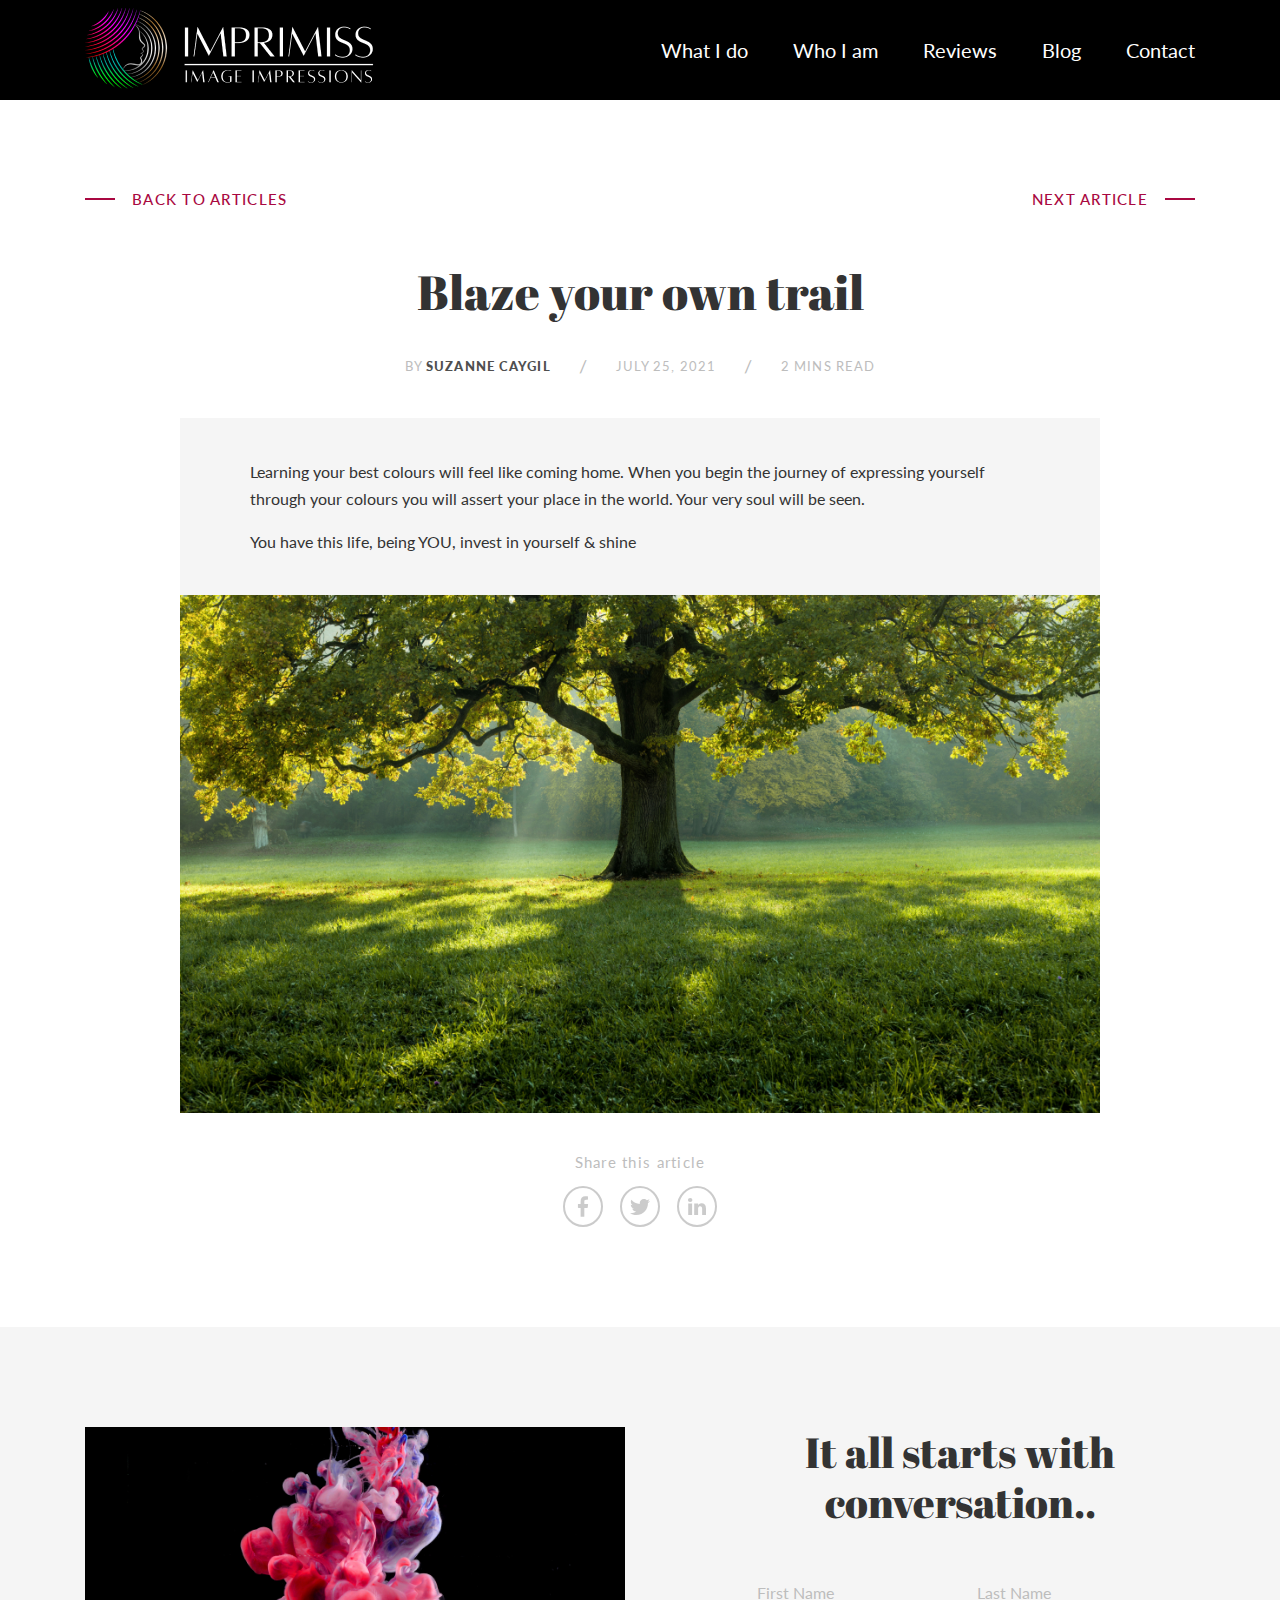
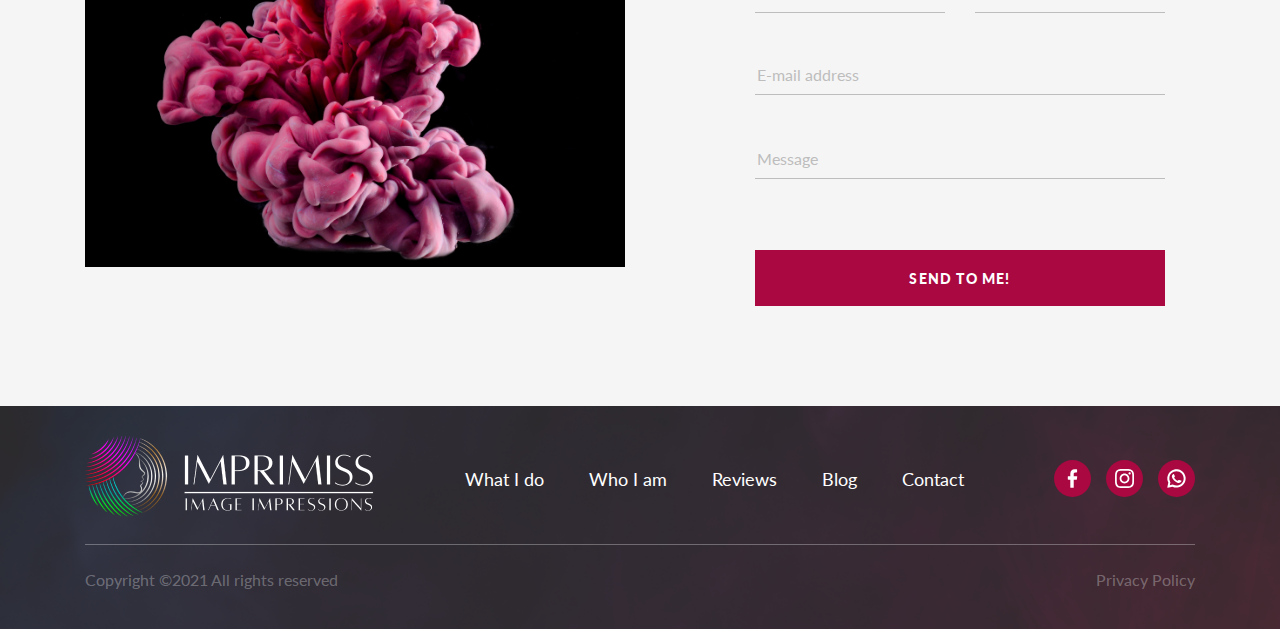
==== commit 8216467b: "update" ====
--- a/blog-single.html
+++ b/blog-single.html
@@ -22,10 +22,11 @@
                     <nav>
                         <div class="listwrapper">
                             <ul>
-                                <li><a href="#">Home</a></li>
-                                <li><a href="#">Work with me</a></li>
-                                <li><a href="#">Blog</a></li>
-                                <li><a href="#">Contact</a></li>
+                                <li><a href="work-with-me.html">What I do</a></li>
+                                <li><a href="work-with-me2.html">Who I am</a></li>
+                                <li><a href="reviews.html">Reviews</a></li>
+                                <li><a href="blog.html">Blog</a></li>
+                                <li><a href="contact.html">Contact</a></li>
                             </ul>
                             <ul class="secials-mob">
                                 <li><a href="#" target="_blank"><img src="img/svg/fb.svg" alt="facebook"></a></li>
@@ -34,8 +35,8 @@
                             </ul>
                         </div>
                     </nav>
-                    <div class="hamburger-slim">
-                    </div>
+                </div>
+                <div class="hamburger-slim">
                 </div>
             </div>
         </div>
@@ -82,8 +83,33 @@
         <div class="contact-section">
             <div class="container">
                 <div class="row">
-                    <div class="col-lg-6"></div>
-                    <div class="col-lg-5 offset-lg-1"></div>
+                    <div class="col-lg-6 col-md-12">
+                        <img src="img/contimg.jpg" alt="img">
+                    </div>
+                    <div class="col-lg-6 col-md-12">
+                        <div class="contactform-wrapper">
+                            <p class="title">
+                                It all starts with conversation..
+                            </p>
+                            <form action="#">
+                                <div class="row">
+                                    <div class="col-lg-6">
+                                        <input type="text" placeholder="First Name">
+                                    </div>
+                                    <div class="col-lg-6">
+                                        <input type="text" placeholder="Last Name">
+                                    </div>
+                                    <div class="col-lg-12">
+                                        <input type="email" placeholder="E-mail address">
+                                        <textarea placeholder="Message"></textarea>
+                                        <!-- <input type="submit" value="Send to mE!" class="redbtn"> -->
+                                        <a href="#" class="redbtn" data-toggle="modal" data-target="#wonderful">Send to
+                                            mE!</a>
+                                    </div>
+                                </div>
+                            </form>
+                        </div>
+                    </div>
                 </div>
             </div>
         </div>
@@ -99,17 +125,18 @@
                 </div>
                 <div class="footer__nav">
                     <ul>
-                        <li><a href="#">Home</a></li>
-                        <li><a href="#">Work with me</a></li>
-                        <li><a href="#">Blog</a></li>
-                        <li><a href="#">Contact</a></li>
+                        <li><a href="work-with-me.html">What I do</a></li>
+                        <li><a href="work-with-me2.html">Who I am</a></li>
+                        <li><a href="reviews.html">Reviews</a></li>
+                        <li><a href="blog.html">Blog</a></li>
+                        <li><a href="contact.html">Contact</a></li>
                     </ul>
                 </div>
                 <div class="footer__socials">
                     <ul>
                         <li><a href="#"><img src="img/svg/fb.svg" alt="facebook"></a></li>
+                        <li><a href="#"><img src="img/svg/instagram.svg" alt="twitter"></a></li>
                         <li><a href="#"><img src="img/svg/viber.svg" alt="whatsapp"></a></li>
-                        <li><a href="#"><img src="img/svg/twitter.svg" alt="twitter"></a></li>
                     </ul>
                 </div>
             </div>
@@ -121,6 +148,25 @@
     </footer>
 
 
+    <div class="modal fade" id="wonderful" tabindex="-1" aria-labelledby="exampleModalLabel" aria-hidden="true">
+        <div class="modal-dialog modal-dialog-centered">
+            <div class="modal-content">
+                <div class="wonderful-modal">
+                    <div class="wonderful__imgbox">
+                        <img src="img/modalpic.jpg" alt="img">
+                    </div>
+                    <div class="wonderful__descr">
+                        <p class="title">Wonderful!</p>
+                        <div class="descr">
+                            <p>I promise to get back to you within 2 working days</p>
+                        </div>
+                        <a href="index.html" class="redbtn">Home</a>
+                    </div>
+                </div>
+            </div>
+        </div>
+    </div>
+
     <script src="js/lib/jquery.js"></script>
     <script src="https://unpkg.com/swiper/swiper-bundle.min.js"></script>
     <script src="js/lib/bootstrap.min.js"></script>
--- a/css/bundle.css
+++ b/css/bundle.css
@@ -1 +1 @@
-@import url("https://fonts.googleapis.com/css2?family=Abril+Fatface&family=Lato:wght@100;300;400;700;900&display=swap");@media (min-width:1440px){.container{max-width:1310px}}img{max-width:100%}a{text-decoration:none}body{font-family:"Lato",sans-serif;font-size:20px;line-height:150%;color:#333333}.redbtn{background:#A90841;min-height:60px;letter-spacing:0.085em;text-transform:uppercase;color:#FFFFFF;display:-webkit-box;display:-ms-flexbox;display:flex;-webkit-box-align:center;-ms-flex-align:center;align-items:center;-webkit-box-pack:center;-ms-flex-pack:center;justify-content:center;font-weight:900;font-size:16px;max-width:300px}.redbtn:hover{color:#fff;text-decoration:none}.section-title{font-size:50px;line-height:121.4%;font-family:"Abril Fatface",cursive;margin-bottom:48px}.w100{width:100%}.row.gap40{margin-left:-20px;margin-right:-20px}.row.gap40 [class*=" col-"],.row.gap40 [class^=col-]{padding-left:20px;padding-right:20px}h3{font-size:48px;line-height:121.4%;font-family:"Abril Fatface",cursive;margin-bottom:47px}.sectsubtitle{margin-bottom:26px;text-transform:uppercase;color:#A90841;letter-spacing:0.1em;text-transform:uppercase;font-weight:500;font-size:18px;line-height:121.4%}.sect-title{font-size:48px;line-height:121.4%;font-family:"Abril Fatface",cursive}header.header{height:120px;width:100%;background:rgba(0,0,0,0.5);position:fixed;left:0;top:0;z-index:11;display:-webkit-box;display:-ms-flexbox;display:flex;-webkit-box-align:center;-ms-flex-align:center;align-items:center}header.header.black{background:black}header.header nav{text-align:right}header.header nav ul{list-style-type:none;padding:0;margin:0}header.header nav ul li{display:inline-block;vertical-align:middle;margin-right:40px}header.header nav ul li:last-child{margin-right:0}header.header nav ul li a{color:#FFFFFF;font-size:20px;line-height:150%}header.header nav ul li a:hover{text-decoration:none}.header{-webkit-transition:0.5s;transition:0.5s}.header img{-webkit-transition:0.5s;transition:0.5s}.header.small{height:80px;background:rgba(0,0,0,0.8)}.header.small img{max-width:240px}.welcomescreen .swiper{width:100%;height:100%;z-index:initial}.welcomescreen .swiper-slide{text-align:center;font-size:18px;background:#fff;display:-webkit-box;display:-ms-flexbox;display:flex;-webkit-box-pack:center;-ms-flex-pack:center;justify-content:center;-webkit-box-align:center;-ms-flex-align:center;align-items:center}.welcomescreen .swiper-slide img{display:block;width:100%;height:100%;-o-object-fit:cover;object-fit:cover}.slide-wrap{height:100%;width:100%;position:relative}.slide-wrap:after{content:"";display:block;width:100%;height:100%;z-index:2;background:#000000;opacity:0.5;position:absolute;left:0;top:0}.welcomescreen{height:100vh;position:relative;min-height:600px}.welcomescreen .welcomescreen__textbox{z-index:3;position:absolute;top:0;padding-top:120px;width:100%;height:100%;display:-webkit-box;display:-ms-flexbox;display:flex;-webkit-box-align:center;-ms-flex-align:center;align-items:center;-webkit-box-pack:center;-ms-flex-pack:center;justify-content:center;text-align:center}.welcomescreen .welcomescreen__textbox .subtitle{font-weight:bold;font-size:22px;line-height:101%;color:#fff;margin-bottom:22px}.welcomescreen .welcomescreen__textbox h1{max-width:726px;margin:0 auto;color:#fff;font-size:48px;line-height:120%;font-family:"Abril Fatface",cursive;margin-bottom:86px;position:relative}.welcomescreen .welcomescreen__textbox h1 span{margin-top:20px;display:block;font-size:36px;line-height:120%}.welcomescreen .welcomescreen__textbox h1:after{content:"";display:block;height:6px;width:70px;position:absolute;bottom:-47px;left:0;right:0;margin:0 auto;background:#A90841}.welcomescreen .welcomescreen__textbox .welcomescreen__list{list-style-type:none;padding:0;margin:0 0 45px 0}.welcomescreen .welcomescreen__textbox .welcomescreen__list li{margin:0 22px;color:#fff;font-weight:bold;font-size:20px;line-height:150%;display:inline-block;vertical-align:middle;position:relative}.welcomescreen .welcomescreen__textbox .welcomescreen__list li:after{content:"";display:inline-block;width:12px;height:12px;border-radius:50%;background:#A90841;right:-31px;position:absolute;top:50%;-webkit-transform:translateY(-50%);transform:translateY(-50%)}.welcomescreen .welcomescreen__textbox .welcomescreen__list li:last-child:after{display:none}.welcomescreen .welcomescreen__textbox .redbtn{max-width:294px;margin:0 auto}.welcomescreen .swiper-pagination-bullet{margin:0 auto 21px!important;width:10px;height:10px;background:#FFFFFF;opacity:0.4;-webkit-transition:0.5s;transition:0.5s}.welcomescreen .swiper-pagination-bullet:last-child{margin-bottom:0!important}.welcomescreen .swiper-pagination-bullet.swiper-pagination-bullet-active{width:20px;height:20px;background:#A90841;opacity:1}.welcomescreen:after{content:"";display:inline-block;width:2px;height:132px;background:#A90841;bottom:-46px;position:absolute;left:0;right:0;margin:0 auto;z-index:4}.welcomescreen__socials{z-index:4;position:absolute;top:50%;-webkit-transform:translateY(-50%);transform:translateY(-50%)}.welcomescreen__socials ul{list-style-type:none;padding:0;margin:0}.welcomescreen__socials ul li{margin-bottom:32px}.welcomescreen__socials ul li:last-child{margin-bottom:0}.welcomescreen__socials a{display:-webkit-box;display:-ms-flexbox;display:flex;-webkit-box-align:center;-ms-flex-align:center;align-items:center;-webkit-box-pack:center;-ms-flex-pack:center;justify-content:center;background:#A90841;width:37px;height:37px;border-radius:50%;-webkit-transition:0.3s;transition:0.3s}.welcomescreen__socials a:hover{background:#c50d4e}.welcomescreen .swiper-pagination-bullet:hover{opacity:1}.welcomescreen__socials a{-webkit-transition:0.3s;transition:0.3s}.welcomescreen__socials a:hover{background:#c50d4e;-webkit-animation:pulse1 2s infinite;animation:pulse1 2s infinite}.footer__socials ul li a,.redbtn{-webkit-transition:0.3s;transition:0.3s}.footer__socials ul li a:hover,.redbtn:hover{background:#c50d4e;-webkit-animation:pulse1 2s infinite;animation:pulse1 2s infinite}@-webkit-keyframes pulse1{0%{-webkit-box-shadow:0 0 0 0 rgba(169,8,65,0.5)}70%{-webkit-box-shadow:0 0 0 20px rgba(169,8,65,0)}to{-webkit-box-shadow:0 0 0 0 rgba(169,8,65,0.5)}}@keyframes pulse1{0%{-webkit-box-shadow:0 0 0 0 rgba(169,8,65,0.5)}70%{-webkit-box-shadow:0 0 0 20px rgba(169,8,65,0)}to{-webkit-box-shadow:0 0 0 0 rgba(169,8,65,0.5)}}header.header nav ul li a{position:relative}header.header nav ul li a:after{content:"";display:inline-block;height:4px;width:0;background-color:#A90841;position:absolute;bottom:-15px;left:0;right:0;margin:0 auto;-webkit-transition:0.3s;transition:0.3s}header.header nav ul li a:hover:after{width:100%}footer.footer .footer__nav li a{-webkit-transition:0.3s;transition:0.3s}footer.footer .footer__nav li a:hover{text-decoration:none;color:#A90841}.showtablet{display:none}.hamburger-slim{display:none}.secials-mob{display:none}#totop{position:fixed;display:inline-block;right:200px;bottom:40px;width:50px;height:50px;background:url("../img/svg/totop.svg") no-repeat center;border:2px solid #A90841;-webkit-filter:drop-shadow(0px 4px 21px rgba(0,0,0,0.11));filter:drop-shadow(0px 4px 21px rgba(0,0,0,0.11));visibility:hidden;opacity:0;z-index:-1;-webkit-transition:0.5s;transition:0.5s;cursor:pointer}#totop.show{display:inline-block;z-index:4;opacity:1;visibility:visible}.quote-section{padding:124px 0 49px;background-color:#A90841;background-image:url("../img/dots-background.png")}.quote-section .descr{position:relative;text-align:center;color:#fff;font-size:24px;line-height:140%;font-family:"Abril Fatface",cursive;margin-bottom:52px}.quote-section .descr:after,.quote-section .descr:before{content:"";display:inline-block;width:74px;height:54px;position:absolute;top:50%;-webkit-transform:translateY(-50%);transform:translateY(-50%);background-repeat:no-repeat;background-size:100%;background-position:center}.quote-section .descr:after{background:url("../img/quotepic1.png");left:-142px}.quote-section .descr:before{background:url("../img/quotepic2.png");right:-142px}.quote-section .descr p:last-child{margin-bottom:0}.quote-section .author{color:#fff;margin:0;font-style:italic;font-size:20px;line-height:140%;text-align:center;position:relative}.quote-section .author:after{content:"";display:inline-block;width:70px;height:6px;background:#fff;position:absolute;margin:0 auto;left:0;right:0;top:-25px}.reversepostblock{margin-bottom:100px}.reversepostblock:last-child{margin-bottom:0}.reversepostblock img{width:100%}.reversepostblock .reversepostblock__wrapp{padding-left:44px}.reversepostblock h4{font-family:"Abril Fatface",cursive;font-size:48px;line-height:121.4%;position:relative;margin-bottom:56px}.reversepostblock h4:after{content:"";display:inline-block;position:absolute;left:0;bottom:-31px;background:#A90841;width:70px;height:6px}.reversepostblock .descr{max-width:466px;margin-bottom:50px}.reversepostblock .descr p:last-child{margin-bottom:0}.reversepostblock .redbtn{max-width:294px}.reversepostblock:nth-child(2n) .row{-webkit-box-orient:horizontal;-webkit-box-direction:reverse;-ms-flex-direction:row-reverse;flex-direction:row-reverse}.reviews{position:relative}.reviews .swiper-slide{width:74%}.reviewbox{background-image:url("../img/dots-background.png");background-color:#F5F5F5;padding:60px}.reviewbox .reviewbox__right .descr{font-weight:bold;font-size:20px;line-height:140%;margin-bottom:58px;height:112px;overflow:hidden}.reviewbox .reviewbox__right .descr p{display:-webkit-box;-webkit-line-clamp:4;-webkit-box-orient:vertical;overflow:hidden}.reviewbox .reviewbox__right .descr p:last-child{margin-bottom:0}.reviewbox .reviewbox__right a{text-transform:uppercase;color:#A90841;letter-spacing:0.085em;font-weight:900;font-size:16px;line-height:150%}.reviewbox .review__bottsect{display:-webkit-box;display:-ms-flexbox;display:flex;-webkit-box-align:center;-ms-flex-align:center;align-items:center;-webkit-box-pack:justify;-ms-flex-pack:justify;justify-content:space-between}.reviewbox .review__bottsect .name{color:#4F4F4F;font-weight:600;font-size:15px;line-height:120%}.reviewbox .review__bottsect a{color:#A90841;letter-spacing:0.085em;text-transform:uppercase;font-weight:900;font-size:16px;line-height:150%}.quote-section-img{padding:150px 0 76px 0;position:relative}.quote-section-img:after{content:"";display:block;max-width:804px;width:100%;height:324px;max-height:100%;margin:0 auto;background:radial-gradient(50% 50% at 50% 50%,#000000 0%,rgba(0,0,0,0) 100%);opacity:0.9;position:absolute;left:50%;top:50%;-webkit-transform:translate(-50%,-50%);transform:translate(-50%,-50%)}.quote-section-img img{position:absolute;left:0;top:0;width:100%;height:100%;-o-object-fit:cover;object-fit:cover;-o-object-position:50% 50%;object-position:50% 50%}.quote-section-img .description{color:#fff;text-align:center;font-size:48px;line-height:121.4%;font-family:"Abril Fatface",cursive;margin-bottom:54px;position:relative;z-index:2}.quote-section-img .description:after{content:"";display:inline-block;position:absolute;left:0;right:0;margin:0 auto;width:70px;height:6px;background:#A90841;bottom:-30px}.quote-section-img .description p{margin-bottom:0}.quote-section-img .author{margin:0;color:#fff;font-size:20px;line-height:150%;text-align:center}.quote-section-img .descr-wrapp{position:relative}.quote-section-img .descr-wrapp:after,.quote-section-img .descr-wrapp:before{content:"";display:inline-block;width:74px;height:54px;position:absolute;top:0;background-repeat:no-repeat;background-position:center;background-size:100%;top:20%}.quote-section-img .descr-wrapp:after{right:-140px;background:url("../img/quotepic2.png")}.quote-section-img .descr-wrapp:before{left:-140px;background:url("../img/quotepic1.png")}.quote-section-img .container{position:relative;z-index:2}.hamburger-slim{display:none}.reviews{padding:50px 0 164px}.reversepostblocks{padding:100px 0 50px}.main{min-height:600px}.first-bgsection{height:526px;position:relative;padding-top:120px;display:-webkit-box;display:-ms-flexbox;display:flex;-webkit-box-align:center;-ms-flex-align:center;align-items:center}.first-bgsection>img{position:absolute;left:0;top:0;-o-object-fit:cover;object-fit:cover;-o-object-position:50% 50%;object-position:50% 50%;width:100%;height:100%}.first-bgsection .first-bgsection__title{position:relative;z-index:2;margin:0;color:#fff;font-size:64px;line-height:121.4%;font-family:"Abril Fatface",cursive;margin-top:-30px}.wwm-section{padding:100px 0 50px}.wwm-section .sect-title{max-width:891px;margin-bottom:30px}.wwm-section h5{margin-bottom:24px;font-weight:900;font-size:24px;line-height:150%}.wwm-section .descr{margin-bottom:50px}.wwm-section .descr p:last-child{margin-bottom:0}.wwm-section .redbtn{max-width:416px;margin:107px auto 0}.pictextbox{position:relative}.pictextbox:after{content:"";display:block;width:100%;height:235px;background:-webkit-gradient(linear,left top,left bottom,from(rgba(0,0,0,0)),to(rgba(0,0,0,0.4)));background:linear-gradient(180deg,rgba(0,0,0,0) 0%,rgba(0,0,0,0.4) 100%);position:absolute;left:0;bottom:0}.pictextbox img{width:100%}.pictextbox p{margin:0;position:absolute;left:50px;bottom:43px;z-index:3;color:#fff;font-family:"Abril Fatface",cursive;font-size:36px;line-height:121.4%;max-width:891px}.reviews.reviews__wwm{padding-bottom:100px}.wwm-section .myphoto{position:relative;height:100%}.wwm-section .myphoto img{position:absolute;bottom:50px;width:100%}.wwm-section .wwm-titwrapper{margin-bottom:60px}.wwm-section .wwm-titwrapper h5{margin-bottom:0}.myphoto-showtel{display:none}.blog-fscreen{height:526px;position:relative;display:-webkit-box;display:-ms-flexbox;display:flex;-webkit-box-align:center;-ms-flex-align:center;align-items:center}.blog-fscreen>img{position:absolute;width:100%;height:100%;left:0;top:0;-o-object-fit:cover;object-fit:cover;-o-object-position:50% 50%;object-position:50% 50%}.blog-fscreen h1{position:relative;z-index:2;color:#fff}.blogsection{padding:100px 0}.blogsection a{text-decoration:none!important}.blogsection .row{margin-left:-20px;margin-right:-20px}.blogsection .row .col-md-6{padding-right:20px;padding-left:20px}.blogsection__item{margin-bottom:40px}.blog-item{position:relative;height:289px;background:#A90841;padding:60px 66px 48px;display:-webkit-box;display:-ms-flexbox;display:flex;-webkit-box-orient:vertical;-webkit-box-direction:normal;-ms-flex-direction:column;flex-direction:column;-webkit-box-pack:justify;-ms-flex-pack:justify;justify-content:space-between}.blog-item h5{font-family:"Abril Fatface",cursive;color:#fff;margin:0;font-size:36px;line-height:121.4%;display:-webkit-box;-webkit-line-clamp:3;-webkit-box-orient:vertical;overflow:hidden}.blog-item span{display:inline-block;font-weight:bold;font-size:16px;line-height:150%;color:#fff}.pagination{margin:10px 0 0 0;-webkit-box-pack:center;-ms-flex-pack:center;justify-content:center}.pagination ul{list-style:none;padding:0;margin:0}.pagination ul li{display:inline-block;vertical-align:middle;margin:0 13px}.pagination ul li a{font-weight:600;font-size:18px;line-height:22px;color:#000;position:relative;-webkit-transition:0.5s;transition:0.5s}.pagination ul li a:hover{opacity:0.5}.pagination ul li.active a:after{content:"";display:inline-block;width:30px;height:3px;background:#A90841;position:absolute;bottom:0;left:50%;-webkit-transform:translateX(-50%);transform:translateX(-50%);bottom:-11px}.main.headerpadding{padding-top:120px}.blogsingle-section{padding:90px 0 130px 0}.articles-nav{display:-webkit-box;display:-ms-flexbox;display:flex;-webkit-box-align:center;-ms-flex-align:center;align-items:center;-webkit-box-pack:justify;-ms-flex-pack:justify;justify-content:space-between}.articles-nav a{text-decoration:none;font-weight:500;font-size:15px;line-height:121.4%;letter-spacing:0.085em;text-transform:uppercase;color:#A90841;position:relative}.articles-nav a:first-child{padding-left:47px}.articles-nav a:first-child:after{left:0}.articles-nav a:last-child{padding-right:47px}.articles-nav a:last-child:after{right:0}.articles-nav a:after{content:"";display:inline-block;height:2px;width:30px;background:#A90841;position:absolute;top:50%;-webkit-transform:translateY(-50%);transform:translateY(-50%)}.postbox{padding-top:55px}.postbox h1{text-align:center;margin-bottom:38px;font-size:64px;line-height:121.4%;font-family:"Abril Fatface",cursive}.postbox .greycontent{background:#F5F5F5;padding:75px 110px 64px}.postbox .greycontent p{font-size:18px}.postbox .greycontent p:last-child{margin-bottom:0}.abpostbox{text-align:center;list-style:none;padding:0;margin:0 0 52px 0}.abpostbox li{margin-right:100px;color:#BDBDBD;text-transform:uppercase;font-size:15px;line-height:121.4%;letter-spacing:0.085em;display:inline-block;vertical-align:middle;position:relative}.abpostbox li span{color:#4F4F4F;font-weight:900}.abpostbox li:after{content:"/";font-size:18px;line-height:121.4%;color:#BDBDBD;position:absolute;right:-50px}.abpostbox li:last-child{margin-right:0}.abpostbox li:last-child:after{display:none}.postbox img{width:100%}.postbox__bottomsect{padding-top:60px}.postbox__bottomsect p{font-size:15px;line-height:121.4%;letter-spacing:0.085em;color:#BDBDBD;margin-bottom:26px}.postbox__bottomsect ul{list-style:none;padding:0;margin:0;text-align:center}.postbox__bottomsect ul li{display:inline-block;vertical-align:middle;margin:0 6px}.postbox__bottomsect ul li img{width:40px}.postbox__bottomsect ul li a{-webkit-transition:0.3s;transition:0.3s;opacity:0.2}.postbox__bottomsect ul li a:hover{opacity:0.5}.contact-section{padding:150px 0;background:#F5F5F5}footer.footer{padding:30px 0 36px;background:#333333;background-image:url("../img/footer-bg.png");background-repeat:no-repeat;background-size:cover;background-position:center}footer.footer .footer__topsect{display:-webkit-box;display:-ms-flexbox;display:flex;-webkit-box-align:center;-ms-flex-align:center;align-items:center;-webkit-box-pack:justify;-ms-flex-pack:justify;justify-content:space-between;padding-bottom:24px;border-bottom:1px solid rgba(255,255,255,0.3)}footer.footer .footer__nav ul{padding:0;margin:0;list-style-type:none}footer.footer .footer__nav li{display:inline-block;vertical-align:middle;margin-right:40px}footer.footer .footer__nav li:last-child{margin-right:0}footer.footer .footer__nav li a{color:#fff}footer.footer .footer__botsect{padding-top:21px;display:-webkit-box;display:-ms-flexbox;display:flex;-webkit-box-align:center;-ms-flex-align:center;align-items:center;-webkit-box-pack:justify;-ms-flex-pack:justify;justify-content:space-between}footer.footer .footer__botsect a,footer.footer .footer__botsect p{margin:0;font-size:16px;color:rgba(255,255,255,0.3)}footer.footer .footer__botsect a{-webkit-transition:0.3s;transition:0.3s}footer.footer .footer__botsect a:hover{color:white;text-decoration:none}.footer__socials ul{list-style-type:none;padding:0;margin:0}.footer__socials ul li{display:inline-block;vertical-align:middle;margin-left:10px}.footer__socials ul li:first-child{margin-left:0}.footer__socials ul li a{display:-webkit-box;display:-ms-flexbox;display:flex;-webkit-box-align:center;-ms-flex-align:center;align-items:center;-webkit-box-pack:center;-ms-flex-pack:center;justify-content:center;background:#A90841;width:37px;height:37px;border-radius:50%}@media (max-width:1900.8px){#totop{right:40px}}@media (max-width:1600px){body{font-size:18px}header.header{height:100px}.welcomescreen .welcomescreen__textbox h1{margin-bottom:60px;max-width:650px}.welcomescreen .welcomescreen__textbox h1:after{bottom:-39px}.welcomescreen:after{height:70px;bottom:-35px}.section-title{margin-bottom:30px}#totop{right:40px}.firstsection{height:400px}.welcomescreen__socials ul li{margin-bottom:22px}.reversepostblock .descr{margin-bottom:30px}.quote-section{padding-top:100px}h3{margin-bottom:30px}.quote-section-img{padding:100px 0 70px 0;position:relative}.reviews{padding-bottom:100px}.first-bgsection{padding-top:100px}.first-bgsection{height:360px}.first-bgsection .first-bgsection__title{font-size:42px}.sectsubtitle{margin-bottom:15px}.wwm-section .sect-title{max-width:700px;margin-bottom:30px}.wwm-section h5{font-size:20px;margin-bottom:15px}.wwm-section .descr{margin-bottom:30px}.wwm-section .redbtn{margin-top:60px}.wwm-section .myphoto img{max-width:300px;right:0}.reversepostblock .redbtn{max-width:260px;min-height:56px}.redbtn{font-size:14px;min-height:56px;max-width:260px}.sectsubtitle{font-size:16px}.quote-section-img .author,.quote-section .author,.welcomescreen .welcomescreen__textbox .welcomescreen__list li{font-size:18px}.welcomescreen .welcomescreen__textbox .subtitle{font-size:20px}.quote-section .descr{font-size:22px}.welcomescreen .welcomescreen__textbox h1 span{font-size:24px}.blog-item h5{font-size:32px}.sect-title{font-size:38px}.quote-section-img .description,.section-title,h3{font-size:42px}.reversepostblock h4,.welcomescreen .welcomescreen__textbox h1{font-size:42px}.firstsection h1{font-size:46px}}@media (max-width:1199.8px){body{font-size:16px}.welcomescreen .welcomescreen__textbox h1{font-size:52px;max-width:540px}.welcomescreen .welcomescreen__textbox .subtitle{margin-bottom:15px;font-size:18px}.welcomescreen .welcomescreen__textbox .welcomescreen__list{margin-bottom:30px}.welcomescreen .welcomescreen__textbox .welcomescreen__list li{font-size:16px}.welcomescreen__socials ul li{margin-bottom:20px}.welcomescreen .swiper-pagination-bullet{margin:0 auto 15px!important}footer.footer .footer__nav li{margin-right:35px}.footer__logo img{max-width:200px}.blogsection .row{margin-left:-15px;margin-right:-15px}.blogsection .row .col-md-6{padding-right:15px;padding-left:15px}.blog-item{margin-bottom:30px;padding:40px 50px 30px;height:240px}header.header nav ul li{margin-right:30px}.quote-section-img .description,.reversepostblock h4,.section-title,.welcomescreen .welcomescreen__textbox h1,h3{font-size:38px}.blog-item h5{font-size:28px}.quote-section .descr{font-size:20px}header.header nav ul li a{font-size:18px}footer.footer .footer__botsect a,footer.footer .footer__botsect p{font-size:14px}.blogsection{padding:70px 0}}@media (max-width:991.8px){.welcomescreen .welcomescreen__textbox{padding-top:100px}header.header nav ul li{margin-right:30px}.welcomescreen .welcomescreen__textbox .subtitle{margin-bottom:25px}.welcomescreen .welcomescreen__textbox h1{margin-bottom:70px}.showtablet{display:block}footer.footer .footer__nav li{margin-right:20px}#totop{bottom:100px}.firstsection{height:340px}.firstsection{padding-top:100px}.blog-item{padding:30px 30px 20px;height:220px}.blog-item h5{font-size:24px}.quote-section-img .descr-wrapp:after,.quote-section-img .descr-wrapp:before,.quote-section .descr:after,.quote-section .descr:before{display:none}.hamburger-slim{display:inline-block;cursor:pointer}.hamburger-slim{width:40px;height:20px}.hamburger-slim:after,.hamburger-slim:before{width:40px;height:3px}.hamburger-slim:before{-webkit-box-shadow:#f69b31 0 9px 0 0;box-shadow:#f69b31 0 9px 0 0}.hamburger-slim{background:transparent;margin:0;position:relative;height:26px;width:48px;right:15px;position:absolute;top:50%;-webkit-transform:translateY(-50%);transform:translateY(-50%)}.hamburger-slim:after,.hamburger-slim:before{background:#fff;-webkit-backface-visibility:hidden;backface-visibility:hidden;content:"";height:4px;left:0;-webkit-transition:0.75s;transition:0.75s;width:48px}.hamburger-slim:before{-webkit-box-shadow:#fff 0 12px 0 0;box-shadow:#fff 0 12px 0 0;position:absolute;top:0}.hamburger-slim:after{position:absolute;top:calc(100% - 2px)}.hamburger-slim.active:before{-webkit-box-shadow:transparent 0 0 0 0;box-shadow:transparent 0 0 0 0;top:50%;-webkit-transform:rotate(225deg);transform:rotate(225deg)}.hamburger-slim.active:after{top:50%;-webkit-transform:rotate(315deg);transform:rotate(315deg)}header.header nav{display:none}header.header .container{position:relative}.welcomescreen .swiper-pagination,.welcomescreen__socials{display:none}.welcomescreen .welcomescreen__textbox h1{max-width:100%}.reversepostblock .reversepostblock__wrapp{padding-left:0}.row.gap40{margin-left:-15px;margin-right:-15px}.row.gap40 [class*=" col-"],.row.gap40 [class^=col-]{padding-left:15px;padding-right:15px}.reversepostblock h4{margin-bottom:40px}.reversepostblock h4:after{bottom:-23px}.reversepostblock .redbtn{max-width:230px;min-height:50px}.reversepostblock{margin-bottom:70px}.footer__nav{display:none}header.header nav{display:none}.hamburger-slim{display:inline-block}.hamburger-slim{background:transparent;margin:0;position:relative;height:25px;width:40px;position:absolute;right:15px}.hamburger-slim:after,.hamburger-slim:before{background:#fff;-webkit-backface-visibility:hidden;backface-visibility:hidden;content:"";height:2px;left:0;-webkit-transition:0.75s;transition:0.75s;width:40px}.hamburger-slim:before{-webkit-box-shadow:#fff 0 12px 0 0;box-shadow:#fff 0 12px 0 0;position:absolute;top:0}.hamburger-slim:after{position:absolute;top:calc(100% - 2px)}.hamburger-slim.active:before{-webkit-box-shadow:transparent 0 0 0 0;box-shadow:transparent 0 0 0 0;top:50%;-webkit-transform:rotate(225deg);transform:rotate(225deg)}.hamburger-slim.active:after{top:50%;-webkit-transform:rotate(315deg);transform:rotate(315deg)}header.header nav{display:block;position:fixed;bottom:0;background:rgba(0,0,0,0.9);left:0;width:100%;height:calc(100%);display:-webkit-box;display:-ms-flexbox;display:flex;-webkit-box-align:center;-ms-flex-align:center;align-items:center;-webkit-box-pack:center;-ms-flex-pack:center;justify-content:center;padding-top:80px;-webkit-transform:translateX(100%);transform:translateX(100%);-webkit-transition:0.5s;transition:0.5s;-webkit-animation-timing-function:ease-in-out;animation-timing-function:ease-in-out}header.header nav ul{text-align:center}header.header nav ul li{display:block;margin:0 0 20px 0}header.header nav ul li a{font-size:22px}header.header nav.show{-webkit-transform:translateX(0);transform:translateX(0)}header.header img{z-index:3;position:relative}header.header nav ul li a:after{display:none!important}.secials-mob{display:block}header.header nav ul.secials-mob{padding-top:0;margin-bottom:0;margin-top:50px}header.header nav ul.secials-mob li{display:inline-block;margin:0 10px}header.header nav ul.secials-mob li a{display:-webkit-box;display:-ms-flexbox;display:flex;-webkit-box-align:center;-ms-flex-align:center;align-items:center;-webkit-box-pack:center;-ms-flex-pack:center;justify-content:center;background:#A90841;width:37px;height:37px;border-radius:50%}header.header nav ul{margin-bottom:20px}header.header nav ul li{margin-bottom:15px}header.header nav ul li a{font-size:20px}header.header nav ul li a{font-size:24px}.pictextbox p{bottom:30px;left:30px}.wwm-section .wwm-titwrapper{margin-bottom:30px}.wwm-section .myphoto img{bottom:30px}.quote-section,.reversepostblocks,.wwm-section{padding-top:70px}.welcomescreen .welcomescreen__textbox h1{font-size:42px}.first-bgsection .first-bgsection__title{font-size:38px}.sect-title{font-size:34px}.quote-section-img .description,.reversepostblock h4,.section-title{font-size:32px}.pictextbox p{font-size:28px}.firstsection h1{font-size:42px}}@media (max-width:767.8px){.welcomescreen .welcomescreen__textbox{padding-top:80px}.infosect .textwrapper p{max-width:100%}.header .container{position:relative}.header .col-lg-8{position:initial}header.header{height:80px}header.header img{max-width:240px}.welcomescreen .welcomescreen__textbox .subtitle{max-width:calc(100% - 120px);margin:0 auto 20px}.welcomescreen .welcomescreen__textbox h1{margin:0 auto 60px;font-size:38px}.welcomescreen .welcomescreen__textbox h1 span{font-size:22px}.welcomescreen .welcomescreen__textbox .welcomescreen__list li{display:block}.welcomescreen .welcomescreen__textbox .welcomescreen__list li:after{position:relative;top:-1px;-webkit-transform:none;transform:none;right:initial;margin-left:10px;display:inline-block!important;width:8px;height:8px}.welcomescreen .welcomescreen__textbox .welcomescreen__list li:before{content:"";display:inline-block;width:12px;height:12px;border-radius:50%;background:#A90841;margin-right:10px;width:8px;height:8px;top:-1px}.welcomescreen__socials{left:15px!important}.swiper-pagination-vertical.swiper-pagination-bullets,.swiper-vertical>.swiper-pagination-bullets{right:15px!important}.welcomescreen:after{display:none}.meetcons{overflow:hidden}.meetcons__photo:after{right:-60px;bottom:-100px;top:initial}.meetcons__photo{margin-bottom:30px}.works .works__quote:after{left:-15px;top:-55px}.works .works__quote:before{right:-15px;bottom:10px;top:initial}.workbox .textbox{padding:15px 0 50px 0}.works__bottbtn{margin-top:20px}.infosect__second .infosect__infbox:first-child:after{top:64%}.infosect.infosect__second{padding-bottom:30px}.reversepostblock__wrapp{margin-top:20px}.reviews .swiper-slide{width:80%}.reviewbox .reviewbox__right .descr{font-weight:normal;font-size:18px}.reviewbox{padding:30px}.reviewbox .reviewbox__right .descr{margin-bottom:30px}.quote-section-img{padding:70px 0 50px 0}.first-bgsection{padding-top:80px}.first-bgsection{height:300px}.pictextbox{height:360px}.pictextbox img{-o-object-fit:cover;object-fit:cover;-o-object-position:50% 50%;object-position:50% 50%;height:100%}.reviews{padding-bottom:70px}.first-bgsection .first-bgsection__title{font-size:34px}.quote-section-img .description{font-size:28px}.quote-section-img .author{font-size:16px}.reviewbox .review__bottsect a{font-size:14px}}@media (max-width:575.8px){.hamburger-slim{top:50%;-webkit-transform:translateY(-50%);transform:translateY(-50%)}header.header img{max-width:190px!important}.welcomescreen__socials{display:none}.swiper-pagination-vertical.swiper-pagination-bullets,.swiper-vertical>.swiper-pagination-bullets{display:none}.welcomescreen .welcomescreen__textbox .subtitle{max-width:100%;font-size:16px}.welcomescreen .welcomescreen__textbox h1{max-width:100%;font-size:28px;line-height:120%;margin-bottom:50px}.welcomescreen .welcomescreen__textbox h1:after{height:4px;bottom:-30px}.welcomescreen .welcomescreen__textbox .redbtn{max-width:220px}.redbtn{min-height:54px;font-size:14px}.welcomescreen{min-height:550px}.footer__logo img{max-width:150px}.welcomescreen .welcomescreen__textbox{padding-top:80px}header.header nav ul li:last-child{margin-bottom:0}#totop{bottom:50px;right:20px}.firstsection{padding-top:80px;height:260px}.blog-item{height:200px;margin-bottom:20px}.reversepostblock h4{margin-bottom:30px}.reversepostblock h4:after{bottom:-18px;width:50px;height:4px}.quote-section .descr{margin-bottom:30px}.quote-section .author:after{top:-16px}.reversepostblock{margin-bottom:50px}h3{margin-bottom:20px}.reviews .swiper-slide{width:90%}.reviewbox .reviewbox__right .descr{margin-bottom:20px;font-size:16px}.reviewbox{padding:20px}.quote-section-img .description{margin-bottom:30px}.quote-section-img .description:after{bottom:-19px}header.header nav ul li a{font-size:18px}.sectsubtitle{margin-bottom:10px}.wwm-section .sect-title{margin-bottom:10px}.pictextbox p{font-size:24px;left:0;bottom:0;padding:0 10px 15px 15px}.pictextbox{height:300px}.wwm-section .redbtn{margin-top:30px}.tel-hide{display:none}.wwm-section .myphoto img{bottom:0;max-width:140px}.myphoto-showtel{display:inline-block;width:140px;float:right;margin-left:10px}.first-bgsection .first-bgsection__title,.firstsection h1{font-size:32px}h3{font-size:28px}.reversepostblock h4,.sect-title{font-size:24px}.quote-section-img .description{font-size:21px}.welcomescreen .welcomescreen__textbox h1 span{font-size:18px}.quote-section .descr,.wwm-section h5{font-size:16px}.quote-section-img .author,.quote-section .author,.sectsubtitle{font-size:14px}.reviewbox .review__bottsect .name,.reviewbox .review__bottsect a{font-size:12px}.first-bgsection{height:260px}.reviews.reviews__wwm{padding-bottom:50px}.quote-section-img .description:after,.quote-section .author:after,.welcomescreen .welcomescreen__textbox h1:after{width:50px;height:4px}.redbtn{max-width:240px;min-height:50px;font-size:12px}.blogsection,.quote-section,.reversepostblocks,.wwm-section{padding:50px 0}.reviews{padding-bottom:50px}.reversepostblocks,.wwm-section{padding-bottom:0}#totop{bottom:20px;width:40px;height:40px}}@media (max-width:360.8px){header.header{height:60px!important}.welcomescreen .welcomescreen__textbox h1{font-size:30px}.welcomescreen .welcomescreen__textbox .welcomescreen__list li{margin:0}.welcomescreen .welcomescreen__textbox{padding-top:60px}.footer__botsect{-ms-flex-wrap:wrap;flex-wrap:wrap}footer.footer{padding-bottom:20px}.footer__socials ul li{margin-left:5px}.pagination ul li{margin:0 8px}.pagination ul li a{font-size:16px}.quote-section-img .description p br{display:none}.infosect .infosect__text p,.infosect__green .descrbox h3,.infosect__second h3,.meetcons .title,.testimonials .section-title{font-size:28px}.testimonials .testimonials__slide .descr p{font-size:16px}}@media (max-height:600px) and (min-width:1025px){.welcomescreen:after{height:40px;bottom:-20px}.welcomescreen .welcomescreen__textbox .subtitle{font-size:18px;margin-bottom:20px}.welcomescreen .welcomescreen__textbox h1{margin-bottom:50px}.welcomescreen .welcomescreen__textbox h1:after{bottom:-30px}.welcomescreen .welcomescreen__textbox .welcomescreen__list{margin-bottom:25px}}@media (max-width:991.8px) and (max-height:400px){header.header nav{display:block}header.header nav ul{padding-top:50px}header.header nav .listwrapper{overflow:scroll;height:100%;padding-bottom:20px}}@media (max-width:820px) and (orientation:landscape){.welcomescreen .welcomescreen__textbox .subtitle{margin-bottom:15px}}+@import url("https://fonts.googleapis.com/css2?family=Abril+Fatface&family=Lato:wght@100;300;400;700;900&display=swap");@media (min-width:1440px){.container{max-width:1310px}}img{max-width:100%}a{text-decoration:none}body{font-family:"Lato",sans-serif;font-size:20px;line-height:150%;color:#333333}.redbtn{background:#A90841;min-height:60px;letter-spacing:0.085em;text-transform:uppercase;color:#FFFFFF;display:-webkit-box;display:-ms-flexbox;display:flex;-webkit-box-align:center;-ms-flex-align:center;align-items:center;-webkit-box-pack:center;-ms-flex-pack:center;justify-content:center;font-weight:900;font-size:16px;max-width:300px}.redbtn:hover{color:#fff;text-decoration:none}.section-title{font-size:50px;line-height:121.4%;font-family:"Abril Fatface",cursive;margin-bottom:48px}.w100{width:100%}.row.gap40{margin-left:-20px;margin-right:-20px}.row.gap40 [class*=" col-"],.row.gap40 [class^=col-]{padding-left:20px;padding-right:20px}h3{font-size:48px;line-height:121.4%;font-family:"Abril Fatface",cursive;margin-bottom:47px}.sectsubtitle{margin-bottom:26px;text-transform:uppercase;color:#A90841;letter-spacing:0.1em;text-transform:uppercase;font-weight:500;font-size:18px;line-height:121.4%}.sect-title{font-size:48px;line-height:121.4%;font-family:"Abril Fatface",cursive}::-moz-selection{background:#A90841;color:#fff}::selection{background:#A90841;color:#fff}header.header{height:120px;width:100%;background:rgba(0,0,0,0.5);position:fixed;left:0;top:0;z-index:11;display:-webkit-box;display:-ms-flexbox;display:flex;-webkit-box-align:center;-ms-flex-align:center;align-items:center}header.header.black{background:black}header.header nav{text-align:right}header.header nav ul{list-style-type:none;padding:0;margin:0}header.header nav ul li{display:inline-block;vertical-align:middle;margin-right:40px}header.header nav ul li:last-child{margin-right:0}header.header nav ul li a{color:#FFFFFF;font-size:20px;line-height:150%}header.header nav ul li a:hover{text-decoration:none}.header{-webkit-transition:0.5s;transition:0.5s}.header img{-webkit-transition:0.5s;transition:0.5s}.header.small{height:80px;background:rgba(0,0,0,0.8)}.header.small img{max-width:240px}.welcomescreen .swiper{width:100%;height:100%;z-index:initial}.welcomescreen .swiper-slide{text-align:center;font-size:18px;background:#fff;display:-webkit-box;display:-ms-flexbox;display:flex;-webkit-box-pack:center;-ms-flex-pack:center;justify-content:center;-webkit-box-align:center;-ms-flex-align:center;align-items:center}.welcomescreen .swiper-slide img{display:block;width:100%;height:100%;-o-object-fit:cover;object-fit:cover}.slide-wrap{height:100%;width:100%;position:relative}.slide-wrap:after{content:"";display:block;width:100%;height:100%;z-index:2;background:#000000;opacity:0.5;position:absolute;left:0;top:0}.welcomescreen{height:100vh;position:relative;min-height:600px}.welcomescreen .welcomescreen__textbox{z-index:3;position:absolute;top:0;padding-top:120px;width:100%;height:100%;display:-webkit-box;display:-ms-flexbox;display:flex;-webkit-box-align:center;-ms-flex-align:center;align-items:center;-webkit-box-pack:center;-ms-flex-pack:center;justify-content:center;text-align:center}.welcomescreen .welcomescreen__textbox .subtitle{font-weight:bold;font-size:22px;line-height:101%;color:#fff;margin-bottom:22px}.welcomescreen .welcomescreen__textbox h1{max-width:726px;margin:0 auto;color:#fff;font-size:48px;line-height:120%;font-family:"Abril Fatface",cursive;margin-bottom:86px;position:relative}.welcomescreen .welcomescreen__textbox h1 span{margin-top:20px;display:block;font-size:36px;line-height:120%}.welcomescreen .welcomescreen__textbox h1:after{content:"";display:block;height:6px;width:70px;position:absolute;bottom:-47px;left:0;right:0;margin:0 auto;background:#A90841}.welcomescreen .welcomescreen__textbox .welcomescreen__list{list-style-type:none;padding:0;margin:0 0 45px 0}.welcomescreen .welcomescreen__textbox .welcomescreen__list li{margin:0 22px;color:#fff;font-weight:bold;font-size:20px;line-height:150%;display:inline-block;vertical-align:middle;position:relative}.welcomescreen .welcomescreen__textbox .welcomescreen__list li:after{content:"";display:inline-block;width:12px;height:12px;border-radius:50%;background:#A90841;right:-31px;position:absolute;top:50%;-webkit-transform:translateY(-50%);transform:translateY(-50%)}.welcomescreen .welcomescreen__textbox .welcomescreen__list li:last-child:after{display:none}.welcomescreen .welcomescreen__textbox .redbtn{max-width:294px;margin:0 auto}.welcomescreen .swiper-pagination-bullet{margin:0 auto 21px!important;width:10px;height:10px;background:#FFFFFF;opacity:0.4;-webkit-transition:0.5s;transition:0.5s}.welcomescreen .swiper-pagination-bullet:last-child{margin-bottom:0!important}.welcomescreen .swiper-pagination-bullet.swiper-pagination-bullet-active{width:20px;height:20px;background:#A90841;opacity:1}.welcomescreen:after{content:"";display:inline-block;width:2px;height:132px;background:#A90841;bottom:-46px;position:absolute;left:0;right:0;margin:0 auto;z-index:4}.welcomescreen__socials{z-index:4;position:absolute;top:50%;-webkit-transform:translateY(-50%);transform:translateY(-50%)}.welcomescreen__socials ul{list-style-type:none;padding:0;margin:0}.welcomescreen__socials ul li{margin-bottom:32px}.welcomescreen__socials ul li:last-child{margin-bottom:0}.welcomescreen__socials a{display:-webkit-box;display:-ms-flexbox;display:flex;-webkit-box-align:center;-ms-flex-align:center;align-items:center;-webkit-box-pack:center;-ms-flex-pack:center;justify-content:center;background:#A90841;width:37px;height:37px;border-radius:50%;-webkit-transition:0.3s;transition:0.3s}.welcomescreen__socials a:hover{background:#c50d4e}.welcomescreen .swiper-pagination-bullet:hover{opacity:1}.welcomescreen__socials a{-webkit-transition:0.3s;transition:0.3s}.welcomescreen__socials a:hover{background:#c50d4e;-webkit-animation:pulse1 2s infinite;animation:pulse1 2s infinite}.footer__socials ul li a,.redbtn{-webkit-transition:0.3s;transition:0.3s}.footer__socials ul li a:hover,.redbtn:hover{background:#c50d4e;-webkit-animation:pulse1 2s infinite;animation:pulse1 2s infinite}@-webkit-keyframes pulse1{0%{-webkit-box-shadow:0 0 0 0 rgba(169,8,65,0.5)}70%{-webkit-box-shadow:0 0 0 20px rgba(169,8,65,0)}to{-webkit-box-shadow:0 0 0 0 rgba(169,8,65,0.5)}}@keyframes pulse1{0%{-webkit-box-shadow:0 0 0 0 rgba(169,8,65,0.5)}70%{-webkit-box-shadow:0 0 0 20px rgba(169,8,65,0)}to{-webkit-box-shadow:0 0 0 0 rgba(169,8,65,0.5)}}header.header nav ul li a{position:relative}header.header nav ul li a:after{content:"";display:inline-block;height:4px;width:0;background-color:#A90841;position:absolute;bottom:-15px;left:0;right:0;margin:0 auto;-webkit-transition:0.3s;transition:0.3s}header.header nav ul li a:hover:after{width:100%}footer.footer .footer__nav li a{-webkit-transition:0.3s;transition:0.3s}footer.footer .footer__nav li a:hover{text-decoration:none;color:#A90841}.showtablet{display:none}.hamburger-slim{display:none}.secials-mob{display:none}#totop{position:fixed;display:inline-block;right:200px;bottom:40px;width:50px;height:50px;background:url("../img/svg/totop.svg") no-repeat center;border:2px solid #A90841;-webkit-filter:drop-shadow(0px 4px 21px rgba(0,0,0,0.11));filter:drop-shadow(0px 4px 21px rgba(0,0,0,0.11));visibility:hidden;opacity:0;z-index:-1;-webkit-transition:0.5s;transition:0.5s;cursor:pointer}#totop.show{display:inline-block;z-index:4;opacity:1;visibility:visible}.quote-section{padding:124px 0 49px;background-color:#A90841;background-image:url("../img/dots-background.png")}.quote-section .descr{position:relative;text-align:center;color:#fff;font-size:24px;line-height:140%;font-family:"Abril Fatface",cursive;margin-bottom:52px}.quote-section .descr:after,.quote-section .descr:before{content:"";display:inline-block;width:74px;height:54px;position:absolute;top:50%;-webkit-transform:translateY(-50%);transform:translateY(-50%);background-repeat:no-repeat;background-size:100%;background-position:center}.quote-section .descr:after{background:url("../img/quotepic1.png");left:-142px}.quote-section .descr:before{background:url("../img/quotepic2.png");right:-142px}.quote-section .descr p:last-child{margin-bottom:0}.quote-section .author{color:#fff;margin:0;font-style:italic;font-size:20px;line-height:140%;text-align:center;position:relative}.quote-section .author:after{content:"";display:inline-block;width:70px;height:6px;background:#fff;position:absolute;margin:0 auto;left:0;right:0;top:-25px}.reversepostblock{margin-bottom:100px}.reversepostblock:last-child{margin-bottom:0}.reversepostblock img{width:100%}.reversepostblock .reversepostblock__wrapp{padding-left:44px}.reversepostblock h4{font-family:"Abril Fatface",cursive;font-size:48px;line-height:121.4%;position:relative;margin-bottom:56px}.reversepostblock h4:after{content:"";display:inline-block;position:absolute;left:0;bottom:-31px;background:#A90841;width:70px;height:6px}.reversepostblock .descr{max-width:466px;margin-bottom:50px}.reversepostblock .descr p:last-child{margin-bottom:0}.reversepostblock .redbtn{max-width:294px}.reversepostblock:nth-child(2n) .row{-webkit-box-orient:horizontal;-webkit-box-direction:reverse;-ms-flex-direction:row-reverse;flex-direction:row-reverse}.reviews{position:relative}.reviews .swiper-slide{width:74%}.reviewbox{background-image:url("../img/dots-background.png");background-color:#F5F5F5;padding:60px}.reviewbox .reviewbox__right .descr{font-weight:bold;font-size:20px;line-height:140%;margin-bottom:58px;height:112px;overflow:hidden}.reviewbox .reviewbox__right .descr p{display:-webkit-box;-webkit-line-clamp:4;-webkit-box-orient:vertical;overflow:hidden}.reviewbox .reviewbox__right .descr p:last-child{margin-bottom:0}.reviewbox .reviewbox__right a{text-transform:uppercase;color:#A90841;letter-spacing:0.085em;font-weight:900;font-size:16px;line-height:150%}.reviewbox .review__bottsect{display:-webkit-box;display:-ms-flexbox;display:flex;-webkit-box-align:center;-ms-flex-align:center;align-items:center;-webkit-box-pack:justify;-ms-flex-pack:justify;justify-content:space-between}.reviewbox .review__bottsect .name{color:#4F4F4F;font-weight:600;font-size:15px;line-height:120%}.reviewbox .review__bottsect a{color:#A90841;letter-spacing:0.085em;text-transform:uppercase;font-weight:900;font-size:16px;line-height:150%}.quote-section-img{padding:150px 0 76px 0;position:relative}.quote-section-img:after{content:"";display:block;max-width:804px;width:100%;height:324px;max-height:100%;margin:0 auto;background:radial-gradient(50% 50% at 50% 50%,#000000 0%,rgba(0,0,0,0) 100%);opacity:0.9;position:absolute;left:50%;top:50%;-webkit-transform:translate(-50%,-50%);transform:translate(-50%,-50%)}.quote-section-img img{position:absolute;left:0;top:0;width:100%;height:100%;-o-object-fit:cover;object-fit:cover;-o-object-position:50% 50%;object-position:50% 50%}.quote-section-img .description{color:#fff;text-align:center;font-size:48px;line-height:121.4%;font-family:"Abril Fatface",cursive;margin-bottom:54px;position:relative;z-index:2}.quote-section-img .description:after{content:"";display:inline-block;position:absolute;left:0;right:0;margin:0 auto;width:70px;height:6px;background:#A90841;bottom:-30px}.quote-section-img .description p{margin-bottom:0}.quote-section-img .author{margin:0;color:#fff;font-size:20px;line-height:150%;text-align:center}.quote-section-img .descr-wrapp{position:relative}.quote-section-img .descr-wrapp:after,.quote-section-img .descr-wrapp:before{content:"";display:inline-block;width:74px;height:54px;position:absolute;top:0;background-repeat:no-repeat;background-position:center;background-size:100%;top:20%}.quote-section-img .descr-wrapp:after{right:-140px;background:url("../img/quotepic2.png")}.quote-section-img .descr-wrapp:before{left:-140px;background:url("../img/quotepic1.png")}.quote-section-img .container{position:relative;z-index:2}.hamburger-slim{display:none}.reviews{padding:50px 0 164px}.reversepostblocks{padding:100px 0 50px}.main{min-height:600px}.first-bgsection{height:526px;position:relative;padding-top:120px;display:-webkit-box;display:-ms-flexbox;display:flex;-webkit-box-align:center;-ms-flex-align:center;align-items:center}.first-bgsection>img{position:absolute;left:0;top:0;-o-object-fit:cover;object-fit:cover;-o-object-position:50% 50%;object-position:50% 50%;width:100%;height:100%}.first-bgsection .first-bgsection__title{position:relative;z-index:2;margin:0;color:#fff;font-size:64px;line-height:121.4%;font-family:"Abril Fatface",cursive;margin-top:-30px}.wwm-section{padding:100px 0 50px}.wwm-section .sect-title{max-width:891px;margin-bottom:30px}.wwm-section h5{margin-bottom:24px;font-weight:900;font-size:24px;line-height:150%}.wwm-section .descr{margin-bottom:50px}.wwm-section .descr p:last-child{margin-bottom:0}.wwm-section .redbtn{max-width:416px;margin:107px auto 0}.pictextbox{position:relative}.pictextbox:after{content:"";display:block;width:100%;height:235px;background:-webkit-gradient(linear,left top,left bottom,from(rgba(0,0,0,0)),to(rgba(0,0,0,0.4)));background:linear-gradient(180deg,rgba(0,0,0,0) 0%,rgba(0,0,0,0.4) 100%);position:absolute;left:0;bottom:0}.pictextbox img{width:100%}.pictextbox p{margin:0;position:absolute;left:50px;bottom:43px;z-index:3;color:#fff;font-family:"Abril Fatface",cursive;font-size:36px;line-height:121.4%;max-width:891px}.reviews.reviews__wwm{padding-bottom:100px}.wwm-section .myphoto{position:relative;height:100%}.wwm-section .myphoto img{position:absolute;bottom:50px;width:100%}.wwm-section .wwm-titwrapper{margin-bottom:60px}.wwm-section .wwm-titwrapper h5{margin-bottom:0}.myphoto-showtel{display:none}.blog-fscreen{height:526px;position:relative;display:-webkit-box;display:-ms-flexbox;display:flex;-webkit-box-align:center;-ms-flex-align:center;align-items:center}.blog-fscreen>img{position:absolute;width:100%;height:100%;left:0;top:0;-o-object-fit:cover;object-fit:cover;-o-object-position:50% 50%;object-position:50% 50%}.blog-fscreen h1{position:relative;z-index:2;color:#fff}.blogsection{padding:100px 0}.blogsection a{text-decoration:none!important}.blogsection .row{margin-left:-20px;margin-right:-20px}.blogsection .row .col-md-6{padding-right:20px;padding-left:20px}.blogsection__item{margin-bottom:40px}.blog-item{position:relative;height:289px;background:#A90841;padding:60px 66px 48px;display:-webkit-box;display:-ms-flexbox;display:flex;-webkit-box-orient:vertical;-webkit-box-direction:normal;-ms-flex-direction:column;flex-direction:column;-webkit-box-pack:justify;-ms-flex-pack:justify;justify-content:space-between}.blog-item h5{font-family:"Abril Fatface",cursive;color:#fff;margin:0;font-size:36px;line-height:121.4%;display:-webkit-box;-webkit-line-clamp:3;-webkit-box-orient:vertical;overflow:hidden}.blog-item span{display:inline-block;font-weight:bold;font-size:16px;line-height:150%;color:#fff}.pagination{margin:10px 0 0 0;-webkit-box-pack:center;-ms-flex-pack:center;justify-content:center}.pagination ul{list-style:none;padding:0;margin:0}.pagination ul li{display:inline-block;vertical-align:middle;margin:0 13px}.pagination ul li a{font-weight:600;font-size:18px;line-height:22px;color:#000;position:relative;-webkit-transition:0.5s;transition:0.5s}.pagination ul li a:hover{opacity:0.5}.pagination ul li.active a:after{content:"";display:inline-block;width:30px;height:3px;background:#A90841;position:absolute;bottom:0;left:50%;-webkit-transform:translateX(-50%);transform:translateX(-50%);bottom:-11px}.blog-item{-webkit-transition:0.5s;transition:0.5s;-webkit-animation-timing-function:ease-in-out;animation-timing-function:ease-in-out}.blog-item:hover{background:#dd2466}.pagination ul li a:hover{color:#A90841;opacity:1}.main.headerpadding{padding-top:120px}.blogsingle-section{padding:90px 0 130px 0}.articles-nav{display:-webkit-box;display:-ms-flexbox;display:flex;-webkit-box-align:center;-ms-flex-align:center;align-items:center;-webkit-box-pack:justify;-ms-flex-pack:justify;justify-content:space-between}.articles-nav a{text-decoration:none;font-weight:500;font-size:15px;line-height:121.4%;letter-spacing:0.085em;text-transform:uppercase;color:#A90841;position:relative}.articles-nav a:first-child{padding-left:47px}.articles-nav a:first-child:after{left:0}.articles-nav a:last-child{padding-right:47px}.articles-nav a:last-child:after{right:0}.articles-nav a:after{content:"";display:inline-block;height:2px;width:30px;background:#A90841;position:absolute;top:50%;-webkit-transform:translateY(-50%);transform:translateY(-50%)}.postbox{padding-top:55px}.postbox h1{text-align:center;margin-bottom:38px;font-size:64px;line-height:121.4%;font-family:"Abril Fatface",cursive}.postbox .greycontent{background:#F5F5F5;padding:75px 110px 64px}.postbox .greycontent p{font-size:18px}.postbox .greycontent p:last-child{margin-bottom:0}.abpostbox{text-align:center;list-style:none;padding:0;margin:0 0 52px 0}.abpostbox li{margin-right:100px;color:#BDBDBD;text-transform:uppercase;font-size:15px;line-height:121.4%;letter-spacing:0.085em;display:inline-block;vertical-align:middle;position:relative}.abpostbox li span{color:#4F4F4F;font-weight:900}.abpostbox li:after{content:"/";font-size:18px;line-height:121.4%;color:#BDBDBD;position:absolute;right:-50px}.abpostbox li:last-child{margin-right:0}.abpostbox li:last-child:after{display:none}.postbox img{width:100%}.postbox__bottomsect{padding-top:60px}.postbox__bottomsect p{font-size:15px;line-height:121.4%;letter-spacing:0.085em;color:#BDBDBD;margin-bottom:26px}.postbox__bottomsect ul{list-style:none;padding:0;margin:0;text-align:center}.postbox__bottomsect ul li{display:inline-block;vertical-align:middle;margin:0 6px}.postbox__bottomsect ul li img{width:40px}.postbox__bottomsect ul li a{-webkit-transition:0.3s;transition:0.3s;opacity:0.2}.postbox__bottomsect ul li a:hover{opacity:0.5}.contact-section{padding:150px 0;background:#F5F5F5}.contact-section img{width:100%}.contactform-wrapper{max-width:480px;margin:0 auto;padding-left:70px}.contactform-wrapper .title{margin-bottom:56px;font-size:48px;line-height:121.4%;text-align:center;font-family:"Abril Fatface",cursive}.contactform-wrapper form input:not([type=submit]){background:transparent;border:none;border-bottom:1px solid #BDBDBD;height:40px;width:100%;font-size:16px;font-family:"Lato",sans-serif;color:#333;outline:none;margin-bottom:42px;-webkit-transition:0.3s;transition:0.3s}.contactform-wrapper form input:not([type=submit]):focus{border-color:#A90841}.contactform-wrapper form input:not([type=submit])::-webkit-input-placeholder{color:#BDBDBD}.contactform-wrapper form input:not([type=submit])::-moz-placeholder{color:#BDBDBD}.contactform-wrapper form input:not([type=submit]):-ms-input-placeholder{color:#BDBDBD}.contactform-wrapper form input:not([type=submit])::-ms-input-placeholder{color:#BDBDBD}.contactform-wrapper form input:not([type=submit])::placeholder{color:#BDBDBD}.contactform-wrapper form textarea{background:transparent;border:none;border-bottom:1px solid #BDBDBD;height:42px;width:100%;font-size:16px;font-family:"Lato",sans-serif;color:#333;outline:none;margin-bottom:64px;resize:none;padding-top:8px;-webkit-transition:0.3s;transition:0.3s}.contactform-wrapper form textarea:focus{border-color:#A90841}.contactform-wrapper form textarea::-webkit-input-placeholder{color:#BDBDBD}.contactform-wrapper form textarea::-moz-placeholder{color:#BDBDBD}.contactform-wrapper form textarea:-ms-input-placeholder{color:#BDBDBD}.contactform-wrapper form textarea::-ms-input-placeholder{color:#BDBDBD}.contactform-wrapper form textarea::placeholder{color:#BDBDBD}.contactform-wrapper form .redbtn{border:none;width:100%;max-width:100%}.articles-nav a{-webkit-transition:0.3s;transition:0.3s}.articles-nav a:hover{opacity:0.6}.reviews-section{padding:100px 0}.review-item{padding:64px 59px;background-color:#F5F5F5;background-image:url("../img/dots-bg.png");margin-bottom:40px}.review-item .descr{margin-bottom:39px}.review-item .descr p{font-weight:bold;font-size:18px;line-height:140%}.review-item .descr p:last-child{margin-bottom:0}.review-item .review__author{margin:0;color:#4F4F4F;font-weight:600;font-size:15px;line-height:120%}.first-bgsection .first-bgsection__subtitle{position:relative;z-index:2;margin:0;color:#fff;font-size:24px;line-height:150%;margin-top:24px}.contact-info{background:#F5F5F5;-webkit-box-shadow:0px 4px 20px rgba(0,0,0,0.15);box-shadow:0px 4px 20px rgba(0,0,0,0.15);padding:55px 70px 55px;max-width:1100px;margin-top:-65px;z-index:2;position:relative}.contact-info__box{max-width:364px;-webkit-box-flex:0;-ms-flex:0 0 364px;flex:0 0 364px;width:100%;position:relative}.contact-info__box .title{margin-bottom:46px;position:relative;text-transform:uppercase;color:#828282;letter-spacing:0.085em;font-weight:900;font-size:15px;line-height:121.4%}.contact-info__box .title:after{content:"";display:inline-block;height:6px;width:70px;background:#A90841;position:initial;position:absolute;left:0;bottom:-26px}.contact-info__box a{display:block;font-weight:900;font-size:20px;line-height:150%;color:#333333;-webkit-transition:0.3s;transition:0.3s}.contact-info__box a span{color:#828282}.contact-info__box a:hover{text-decoration:none;color:#A90841}.contact-info__box:nth-child(2){padding-left:64px}.contact-info__box:nth-child(2):before{content:"";display:inline-block;background:#C4C4C4;width:1px;height:148px;position:absolute;left:0;top:50%;-webkit-transform:translateY(-50%);transform:translateY(-50%)}.contact-section.whitebg-cont{background:#fff;padding:100px 0}.contactform-wrapper form .redbtn{outline:none!important}.modal-content{border:none;border-radius:0}.modal-dialog{max-width:610px}.wonderful-modal .wonderful__imgbox{height:274px;position:relative;overflow:hidden}.wonderful-modal .wonderful__imgbox img{width:100%;height:100%;-o-object-fit:cover;object-fit:cover;-o-object-position:50% 50%;object-position:50% 50%}.wonderful-modal .wonderful__descr{padding:35px 50px 65px 50px;text-align:center}.wonderful-modal .wonderful__descr .title{margin-bottom:15px;font-size:48px;line-height:150%;font-family:"Abril Fatface",cursive}.wonderful-modal .wonderful__descr .descr{margin-bottom:27px}.wonderful-modal .wonderful__descr .descr p{font-size:18px;line-height:150%}.wonderful-modal .wonderful__descr .descr p:last-child{margin-bottom:0}.wonderful-modal .wonderful__descr .redbtn{margin:0 auto}footer.footer{padding:30px 0 36px;background:#333333;background-image:url("../img/footer-bg.png");background-repeat:no-repeat;background-size:cover;background-position:center}footer.footer .footer__topsect{display:-webkit-box;display:-ms-flexbox;display:flex;-webkit-box-align:center;-ms-flex-align:center;align-items:center;-webkit-box-pack:justify;-ms-flex-pack:justify;justify-content:space-between;padding-bottom:24px;border-bottom:1px solid rgba(255,255,255,0.3)}footer.footer .footer__nav ul{padding:0;margin:0;list-style-type:none}footer.footer .footer__nav li{display:inline-block;vertical-align:middle;margin-right:40px}footer.footer .footer__nav li:last-child{margin-right:0}footer.footer .footer__nav li a{color:#fff}footer.footer .footer__botsect{padding-top:21px;display:-webkit-box;display:-ms-flexbox;display:flex;-webkit-box-align:center;-ms-flex-align:center;align-items:center;-webkit-box-pack:justify;-ms-flex-pack:justify;justify-content:space-between}footer.footer .footer__botsect a,footer.footer .footer__botsect p{margin:0;font-size:16px;color:rgba(255,255,255,0.3)}footer.footer .footer__botsect a{-webkit-transition:0.3s;transition:0.3s}footer.footer .footer__botsect a:hover{color:white;text-decoration:none}.footer__socials ul{list-style-type:none;padding:0;margin:0}.footer__socials ul li{display:inline-block;vertical-align:middle;margin-left:10px}.footer__socials ul li:first-child{margin-left:0}.footer__socials ul li a{display:-webkit-box;display:-ms-flexbox;display:flex;-webkit-box-align:center;-ms-flex-align:center;align-items:center;-webkit-box-pack:center;-ms-flex-pack:center;justify-content:center;background:#A90841;width:37px;height:37px;border-radius:50%}@media (max-width:1900.8px){#totop{right:40px}}@media (max-width:1600px){body{font-size:18px}header.header{height:100px}.welcomescreen .welcomescreen__textbox h1{margin-bottom:60px;max-width:650px}.welcomescreen .welcomescreen__textbox h1:after{bottom:-39px}.welcomescreen:after{height:70px;bottom:-35px}.section-title{margin-bottom:30px}#totop{right:40px}.firstsection{height:400px}.welcomescreen__socials ul li{margin-bottom:22px}.reversepostblock .descr{margin-bottom:30px}.quote-section{padding-top:100px}h3{margin-bottom:30px}.quote-section-img{padding:100px 0 70px 0;position:relative}.reviews{padding-bottom:100px}.first-bgsection{padding-top:100px}.first-bgsection{height:360px}.first-bgsection .first-bgsection__title{font-size:48px}.sectsubtitle{margin-bottom:15px}.wwm-section .sect-title{max-width:700px;margin-bottom:30px}.wwm-section h5{font-size:20px;margin-bottom:15px}.wwm-section .descr{margin-bottom:30px}.wwm-section .redbtn{margin-top:60px}.wwm-section .myphoto img{max-width:300px;right:0}.main.headerpadding{padding-top:100px}.blogsingle-section{padding-bottom:100px}.abpostbox li{margin-right:60px;font-size:13px}.postbox h1{margin-bottom:30px}.abpostbox{margin-bottom:40px}.postbox .greycontent{padding:40px 70px 40px}.postbox__bottomsect{padding-top:40px}.postbox__bottomsect p{margin-bottom:15px}.contact-section{padding:100px 0}.contactform-wrapper .title{margin-bottom:45px}.abpostbox li:after{right:-37px;top:-3px}.contact-info{padding:40px 60px 40px;max-width:900px}.contact-info__box:nth-child(2):before{height:130px}.contact-info__box .title{font-size:14px;margin-bottom:35px}.contact-info__box .title:after{width:50px;height:4px;bottom:-18px}.contact-info__box a{font-size:18px}.contact-info__box:nth-child(2){padding-left:60px}.first-bgsection .first-bgsection__subtitle{font-size:21px;margin-top:15px}.contact-info{margin-top:-30px}.wonderful-modal .wonderful__descr .title{font-size:36px;margin-bottom:10px;line-height:normal}.wonderful-modal .wonderful__descr .descr{margin-bottom:20px}.wonderful-modal .wonderful__descr{padding:25px 40px 45px 40px}.wonderful-modal .wonderful__imgbox{height:220px}.modal-dialog{max-width:500px}.reversepostblock .redbtn{max-width:260px;min-height:56px}.redbtn{font-size:14px;min-height:56px;max-width:260px}.postbox .greycontent p,.sectsubtitle{font-size:16px}.quote-section-img .author,.quote-section .author,.welcomescreen .welcomescreen__textbox .welcomescreen__list li{font-size:18px}.welcomescreen .welcomescreen__textbox .subtitle{font-size:20px}.quote-section .descr{font-size:22px}.welcomescreen .welcomescreen__textbox h1 span{font-size:24px}.blog-item h5{font-size:32px}.sect-title{font-size:38px}.contactform-wrapper .title,.quote-section-img .description,.section-title,h3{font-size:42px}.reversepostblock h4,.welcomescreen .welcomescreen__textbox h1{font-size:42px}.firstsection h1{font-size:46px}.postbox h1{font-size:48px}}@media (max-width:1199.8px){body{font-size:16px}.welcomescreen .welcomescreen__textbox h1{font-size:52px;max-width:540px}.welcomescreen .welcomescreen__textbox .subtitle{margin-bottom:15px;font-size:18px}.welcomescreen .welcomescreen__textbox .welcomescreen__list{margin-bottom:30px}.welcomescreen .welcomescreen__textbox .welcomescreen__list li{font-size:16px}.welcomescreen__socials ul li{margin-bottom:20px}.welcomescreen .swiper-pagination-bullet{margin:0 auto 15px!important}footer.footer .footer__nav li{margin-right:35px}.footer__logo img{max-width:200px}.blogsection .row{margin-left:-15px;margin-right:-15px}.blogsection .row .col-md-6{padding-right:15px;padding-left:15px}.blog-item{margin-bottom:30px;padding:40px 50px 30px;height:240px}header.header nav ul li{margin-right:30px}.contactform-wrapper .title{margin-bottom:35px;font-size:36px}.contactform-wrapper form input:not([type=submit]){margin-bottom:30px}.contactform-wrapper{padding-left:40px}.contactform-wrapper form textarea{margin-bottom:40px}.contact-section img{height:100%;-o-object-fit:cover;object-fit:cover}.review-item{padding:40px}.quote-section-img .description,.reversepostblock h4,.section-title,.welcomescreen .welcomescreen__textbox h1,h3{font-size:38px}.contactform-wrapper .title{font-size:32px}.blog-item h5{font-size:28px}.quote-section .descr{font-size:20px}header.header nav ul li a{font-size:18px}footer.footer .footer__botsect a,footer.footer .footer__botsect p{font-size:14px}.blogsection,.blogsingle-section,.contact-section,.contact-section.whitebg-cont,.reviews-section{padding:70px 0}}@media (max-width:991.8px){.welcomescreen .welcomescreen__textbox{padding-top:100px}header.header nav ul li{margin-right:30px}.welcomescreen .welcomescreen__textbox .subtitle{margin-bottom:25px}.welcomescreen .welcomescreen__textbox h1{margin-bottom:70px}.showtablet{display:block}footer.footer .footer__nav li{margin-right:20px}#totop{bottom:100px}.firstsection{height:340px}.firstsection{padding-top:100px}.blog-item{padding:30px 30px 20px;height:220px}.blog-item h5{font-size:24px}.quote-section-img .descr-wrapp:after,.quote-section-img .descr-wrapp:before,.quote-section .descr:after,.quote-section .descr:before{display:none}.hamburger-slim{display:inline-block;cursor:pointer}.hamburger-slim{width:40px;height:20px}.hamburger-slim:after,.hamburger-slim:before{width:40px;height:3px}.hamburger-slim:before{-webkit-box-shadow:#f69b31 0 9px 0 0;box-shadow:#f69b31 0 9px 0 0}.hamburger-slim{background:transparent;margin:0;position:relative;height:26px;width:48px;right:15px;position:absolute;top:50%;-webkit-transform:translateY(-50%);transform:translateY(-50%)}.hamburger-slim:after,.hamburger-slim:before{background:#fff;-webkit-backface-visibility:hidden;backface-visibility:hidden;content:"";height:4px;left:0;-webkit-transition:0.75s;transition:0.75s;width:48px}.hamburger-slim:before{-webkit-box-shadow:#fff 0 12px 0 0;box-shadow:#fff 0 12px 0 0;position:absolute;top:0}.hamburger-slim:after{position:absolute;top:calc(100% - 2px)}.hamburger-slim.active:before{-webkit-box-shadow:transparent 0 0 0 0;box-shadow:transparent 0 0 0 0;top:50%;-webkit-transform:rotate(225deg);transform:rotate(225deg)}.hamburger-slim.active:after{top:50%;-webkit-transform:rotate(315deg);transform:rotate(315deg)}header.header nav{display:none}header.header .container{position:relative}.welcomescreen .swiper-pagination,.welcomescreen__socials{display:none}.welcomescreen .welcomescreen__textbox h1{max-width:100%}.reversepostblock .reversepostblock__wrapp{padding-left:0}.row.gap40{margin-left:-15px;margin-right:-15px}.row.gap40 [class*=" col-"],.row.gap40 [class^=col-]{padding-left:15px;padding-right:15px}.reversepostblock h4{margin-bottom:40px}.reversepostblock h4:after{bottom:-23px}.reversepostblock .redbtn{max-width:230px;min-height:50px}.reversepostblock{margin-bottom:70px}.footer__nav{display:none}header.header nav{display:none}.hamburger-slim{display:inline-block}.hamburger-slim{background:transparent;margin:0;position:relative;height:25px;width:40px;position:absolute;right:15px}.hamburger-slim:after,.hamburger-slim:before{background:#fff;-webkit-backface-visibility:hidden;backface-visibility:hidden;content:"";height:2px;left:0;-webkit-transition:0.75s;transition:0.75s;width:40px}.hamburger-slim:before{-webkit-box-shadow:#fff 0 12px 0 0;box-shadow:#fff 0 12px 0 0;position:absolute;top:0}.hamburger-slim:after{position:absolute;top:calc(100% - 2px)}.hamburger-slim.active:before{-webkit-box-shadow:transparent 0 0 0 0;box-shadow:transparent 0 0 0 0;top:50%;-webkit-transform:rotate(225deg);transform:rotate(225deg)}.hamburger-slim.active:after{top:50%;-webkit-transform:rotate(315deg);transform:rotate(315deg)}header.header nav{display:block;position:fixed;bottom:0;background:rgba(0,0,0,0.9);left:0;width:100%;height:calc(100%);display:-webkit-box;display:-ms-flexbox;display:flex;-webkit-box-align:center;-ms-flex-align:center;align-items:center;-webkit-box-pack:center;-ms-flex-pack:center;justify-content:center;padding-top:80px;-webkit-transform:translateX(100%);transform:translateX(100%);-webkit-transition:0.5s;transition:0.5s;-webkit-animation-timing-function:ease-in-out;animation-timing-function:ease-in-out}header.header nav ul{text-align:center}header.header nav ul li{display:block;margin:0 0 20px 0}header.header nav ul li a{font-size:22px}header.header nav.show{-webkit-transform:translateX(0);transform:translateX(0)}header.header img{z-index:3;position:relative}header.header nav ul li a:after{display:none!important}.secials-mob{display:block}header.header nav ul.secials-mob{padding-top:0;margin-bottom:0;margin-top:50px}header.header nav ul.secials-mob li{display:inline-block;margin:0 10px}header.header nav ul.secials-mob li a{display:-webkit-box;display:-ms-flexbox;display:flex;-webkit-box-align:center;-ms-flex-align:center;align-items:center;-webkit-box-pack:center;-ms-flex-pack:center;justify-content:center;background:#A90841;width:37px;height:37px;border-radius:50%}header.header nav ul{margin-bottom:20px}header.header nav ul li{margin-bottom:15px}header.header nav ul li a{font-size:20px}header.header nav ul li a{font-size:24px}.pictextbox p{bottom:30px;left:30px}.wwm-section .wwm-titwrapper{margin-bottom:30px}.wwm-section .myphoto img{bottom:30px}.postbox .greycontent{padding:30px 40px 30px}.contactform-wrapper{padding-left:0}.contact-section>.container>.row>.col-lg-6:first-child{display:none}.review-item{margin-bottom:30px}.contact-info__box{max-width:300px}.contact-info{max-width:700px}.contact-info__box a{font-size:16px}.quote-section,.reversepostblocks,.wwm-section{padding-top:70px}.postbox h1,.welcomescreen .welcomescreen__textbox h1{font-size:42px}.first-bgsection .first-bgsection__title{font-size:38px}.sect-title{font-size:34px}.quote-section-img .description,.reversepostblock h4,.section-title{font-size:32px}.pictextbox p{font-size:28px}.firstsection h1{font-size:42px}}@media (max-width:767.8px){.welcomescreen .welcomescreen__textbox{padding-top:80px}.infosect .textwrapper p{max-width:100%}.header .container{position:relative}.header .col-lg-8{position:initial}header.header{height:80px}header.header img{max-width:240px}.welcomescreen .welcomescreen__textbox .subtitle{max-width:calc(100% - 120px);margin:0 auto 20px}.welcomescreen .welcomescreen__textbox h1{margin:0 auto 60px;font-size:38px}.welcomescreen .welcomescreen__textbox h1 span{font-size:22px}.welcomescreen .welcomescreen__textbox .welcomescreen__list li{display:block}.welcomescreen .welcomescreen__textbox .welcomescreen__list li:after{position:relative;top:-1px;-webkit-transform:none;transform:none;right:initial;margin-left:10px;display:inline-block!important;width:8px;height:8px}.welcomescreen .welcomescreen__textbox .welcomescreen__list li:before{content:"";display:inline-block;width:12px;height:12px;border-radius:50%;background:#A90841;margin-right:10px;width:8px;height:8px;top:-1px}.welcomescreen__socials{left:15px!important}.swiper-pagination-vertical.swiper-pagination-bullets,.swiper-vertical>.swiper-pagination-bullets{right:15px!important}.welcomescreen:after{display:none}.meetcons{overflow:hidden}.meetcons__photo:after{right:-60px;bottom:-100px;top:initial}.meetcons__photo{margin-bottom:30px}.works .works__quote:after{left:-15px;top:-55px}.works .works__quote:before{right:-15px;bottom:10px;top:initial}.workbox .textbox{padding:15px 0 50px 0}.works__bottbtn{margin-top:20px}.infosect__second .infosect__infbox:first-child:after{top:64%}.infosect.infosect__second{padding-bottom:30px}.reversepostblock__wrapp{margin-top:20px}.reviews .swiper-slide{width:80%}.reviewbox .reviewbox__right .descr{font-weight:normal;font-size:18px}.reviewbox{padding:30px}.reviewbox .reviewbox__right .descr{margin-bottom:30px}.quote-section-img{padding:70px 0 50px 0}.first-bgsection{padding-top:80px}.first-bgsection{height:300px}.pictextbox{height:360px}.pictextbox img{-o-object-fit:cover;object-fit:cover;-o-object-position:50% 50%;object-position:50% 50%;height:100%}.main.headerpadding{padding-top:80px}.articles-nav a:after{width:20px}.articles-nav a:last-child{padding-right:30px}.articles-nav a:first-child{padding-left:30px}.contact-info .d-flex{display:block!important}.contact-info__box:nth-child(2){padding-left:0}.contact-info__box:nth-child(2):before{display:none}.contact-info__box:first-child{margin-bottom:30px}.contact-info__box .title{margin-bottom:20px}.contact-info__box .title:after{bottom:-11px}.reviews{padding-bottom:70px}.first-bgsection .first-bgsection__title,.postbox h1{font-size:34px}.quote-section-img .description{font-size:28px}.quote-section-img .author{font-size:16px}.reviewbox .review__bottsect a{font-size:14px}}@media (max-width:575.8px){.hamburger-slim{top:50%;-webkit-transform:translateY(-50%);transform:translateY(-50%)}header.header img{max-width:190px!important}.welcomescreen__socials{display:none}.swiper-pagination-vertical.swiper-pagination-bullets,.swiper-vertical>.swiper-pagination-bullets{display:none}.welcomescreen .welcomescreen__textbox .subtitle{max-width:100%;font-size:16px}.welcomescreen .welcomescreen__textbox h1{max-width:100%;font-size:28px;line-height:120%;margin-bottom:50px}.welcomescreen .welcomescreen__textbox h1:after{height:4px;bottom:-30px}.welcomescreen .welcomescreen__textbox .redbtn{max-width:220px}.redbtn{min-height:54px;font-size:14px}.welcomescreen{min-height:550px}.footer__logo img{max-width:150px}.welcomescreen .welcomescreen__textbox{padding-top:80px}header.header nav ul li:last-child{margin-bottom:0}#totop{bottom:50px;right:20px}.firstsection{padding-top:80px;height:260px}.blog-item{height:200px;margin-bottom:20px}.reversepostblock h4{margin-bottom:30px}.reversepostblock h4:after{bottom:-18px;width:50px;height:4px}.quote-section .descr{margin-bottom:30px}.quote-section .author:after{top:-16px}.reversepostblock{margin-bottom:50px}h3{margin-bottom:20px}.reviews .swiper-slide{width:90%}.reviewbox .reviewbox__right .descr{margin-bottom:20px;font-size:16px}.reviewbox{padding:20px}.quote-section-img .description{margin-bottom:30px}.quote-section-img .description:after{bottom:-19px}header.header nav ul li a{font-size:18px}.sectsubtitle{margin-bottom:10px}.wwm-section .sect-title{margin-bottom:10px}.pictextbox p{font-size:24px;left:0;bottom:0;padding:0 10px 15px 15px}.pictextbox{height:300px}.wwm-section .redbtn{margin-top:30px}.tel-hide{display:none}.wwm-section .myphoto img{bottom:0;max-width:140px}.myphoto-showtel{display:inline-block;width:140px;float:right;margin-left:10px}.first-bgsection{height:260px}.reviews.reviews__wwm{padding-bottom:50px}.abpostbox li{font-size:10px;margin-right:20px}.abpostbox li:after{font-size:15px;right:-16px}.postbox{padding-top:40px}.abpostbox{margin-bottom:30px}.postbox .greycontent{padding:20px}.postbox__bottomsect{padding-top:30px}.review-item .descr p{font-size:16px;font-weight:normal}.review-item{padding:20px 25px}.review-item .review__author{font-size:12px}.review-item .descr{margin-bottom:30px}.review-item{margin-bottom:20px}.first-bgsection .first-bgsection__subtitle{margin-top:10px}.contact-info{margin-top:0}.contact-info__box:first-child{margin-bottom:20px}.contact-info{padding:30px 40px 30px;max-width:900px}.wonderful-modal .wonderful__imgbox{height:170px}.wonderful-modal .wonderful__descr .title{font-size:28px}.wonderful-modal .wonderful__descr .descr p{font-size:16px}.wonderful-modal .wonderful__descr{padding:15px 20px 25px 20px}.first-bgsection .first-bgsection__title,.firstsection h1{font-size:32px}.contactform-wrapper .title,.postbox h1,h3{font-size:28px}.reversepostblock h4,.sect-title{font-size:24px}.quote-section-img .description{font-size:21px}.welcomescreen .welcomescreen__textbox h1 span{font-size:18px}.first-bgsection .first-bgsection__subtitle,.quote-section .descr,.wwm-section h5{font-size:16px}.quote-section-img .author,.quote-section .author,.sectsubtitle{font-size:14px}.articles-nav a,.reviewbox .review__bottsect .name,.reviewbox .review__bottsect a{font-size:12px}.quote-section-img .description:after,.quote-section .author:after,.welcomescreen .welcomescreen__textbox h1:after{width:50px;height:4px}.redbtn{max-width:240px;min-height:50px;font-size:12px}.blogsection,.blogsingle-section,.contact-section,.contact-section.whitebg-cont,.quote-section,.reversepostblocks,.reviews-section,.wwm-section{padding:50px 0}.reviews{padding-bottom:50px}.reversepostblocks,.wwm-section{padding-bottom:0}#totop{bottom:20px;width:40px;height:40px}}@media (max-width:360.8px){header.header{height:60px!important}.welcomescreen .welcomescreen__textbox h1{font-size:30px}.welcomescreen .welcomescreen__textbox .welcomescreen__list li{margin:0}.welcomescreen .welcomescreen__textbox{padding-top:60px}.footer__botsect{-ms-flex-wrap:wrap;flex-wrap:wrap}footer.footer{padding-bottom:20px}.footer__socials ul li{margin-left:5px}.pagination ul li{margin:0 8px}.pagination ul li a{font-size:16px}.quote-section-img .description p br{display:none}.infosect .infosect__text p,.infosect__green .descrbox h3,.infosect__second h3,.meetcons .title,.testimonials .section-title{font-size:28px}.testimonials .testimonials__slide .descr p{font-size:16px}}@media (max-height:600px) and (min-width:1025px){.welcomescreen:after{height:40px;bottom:-20px}.welcomescreen .welcomescreen__textbox .subtitle{font-size:18px;margin-bottom:20px}.welcomescreen .welcomescreen__textbox h1{margin-bottom:50px}.welcomescreen .welcomescreen__textbox h1:after{bottom:-30px}.welcomescreen .welcomescreen__textbox .welcomescreen__list{margin-bottom:25px}}@media (max-width:991.8px) and (max-height:400px){header.header nav{display:block}header.header nav ul{padding-top:50px}header.header nav .listwrapper{overflow:scroll;height:100%;padding-bottom:20px}}@media (max-width:820px) and (orientation:landscape){.welcomescreen .welcomescreen__textbox .subtitle{margin-bottom:15px}}